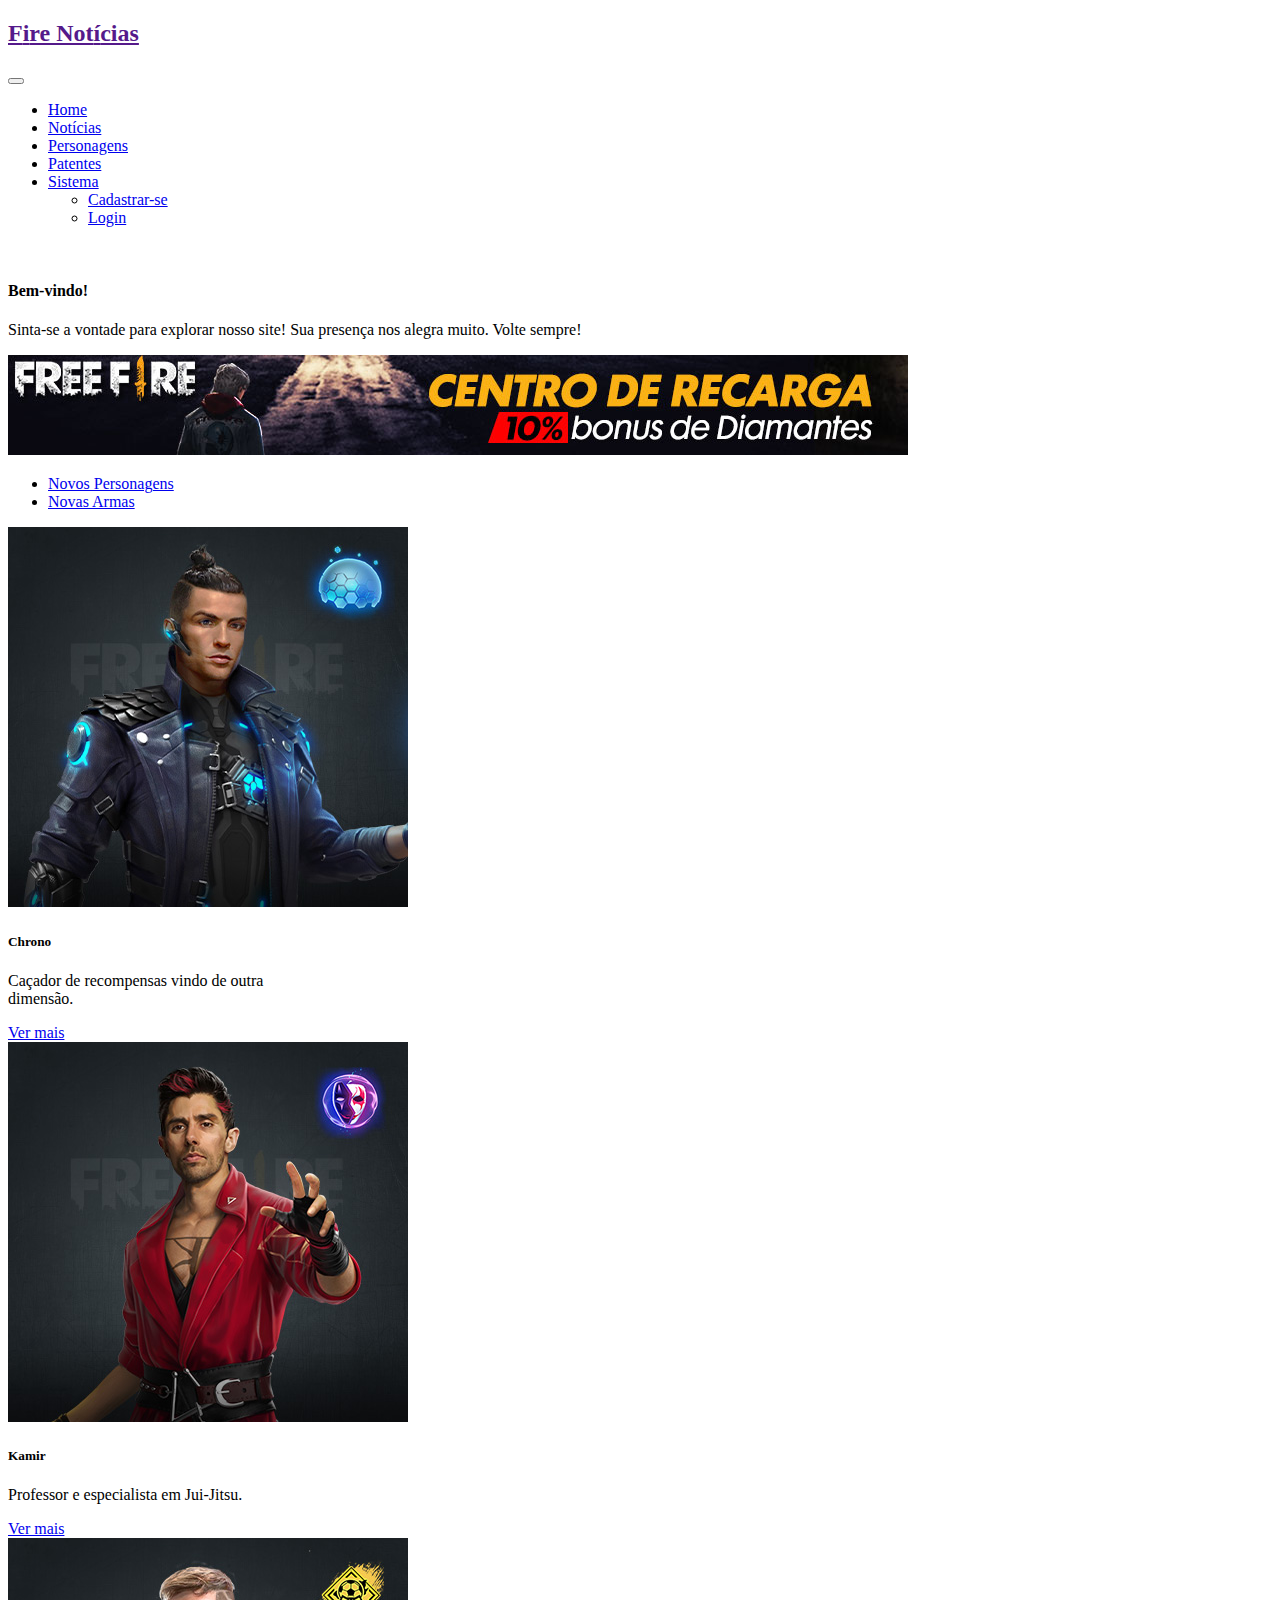
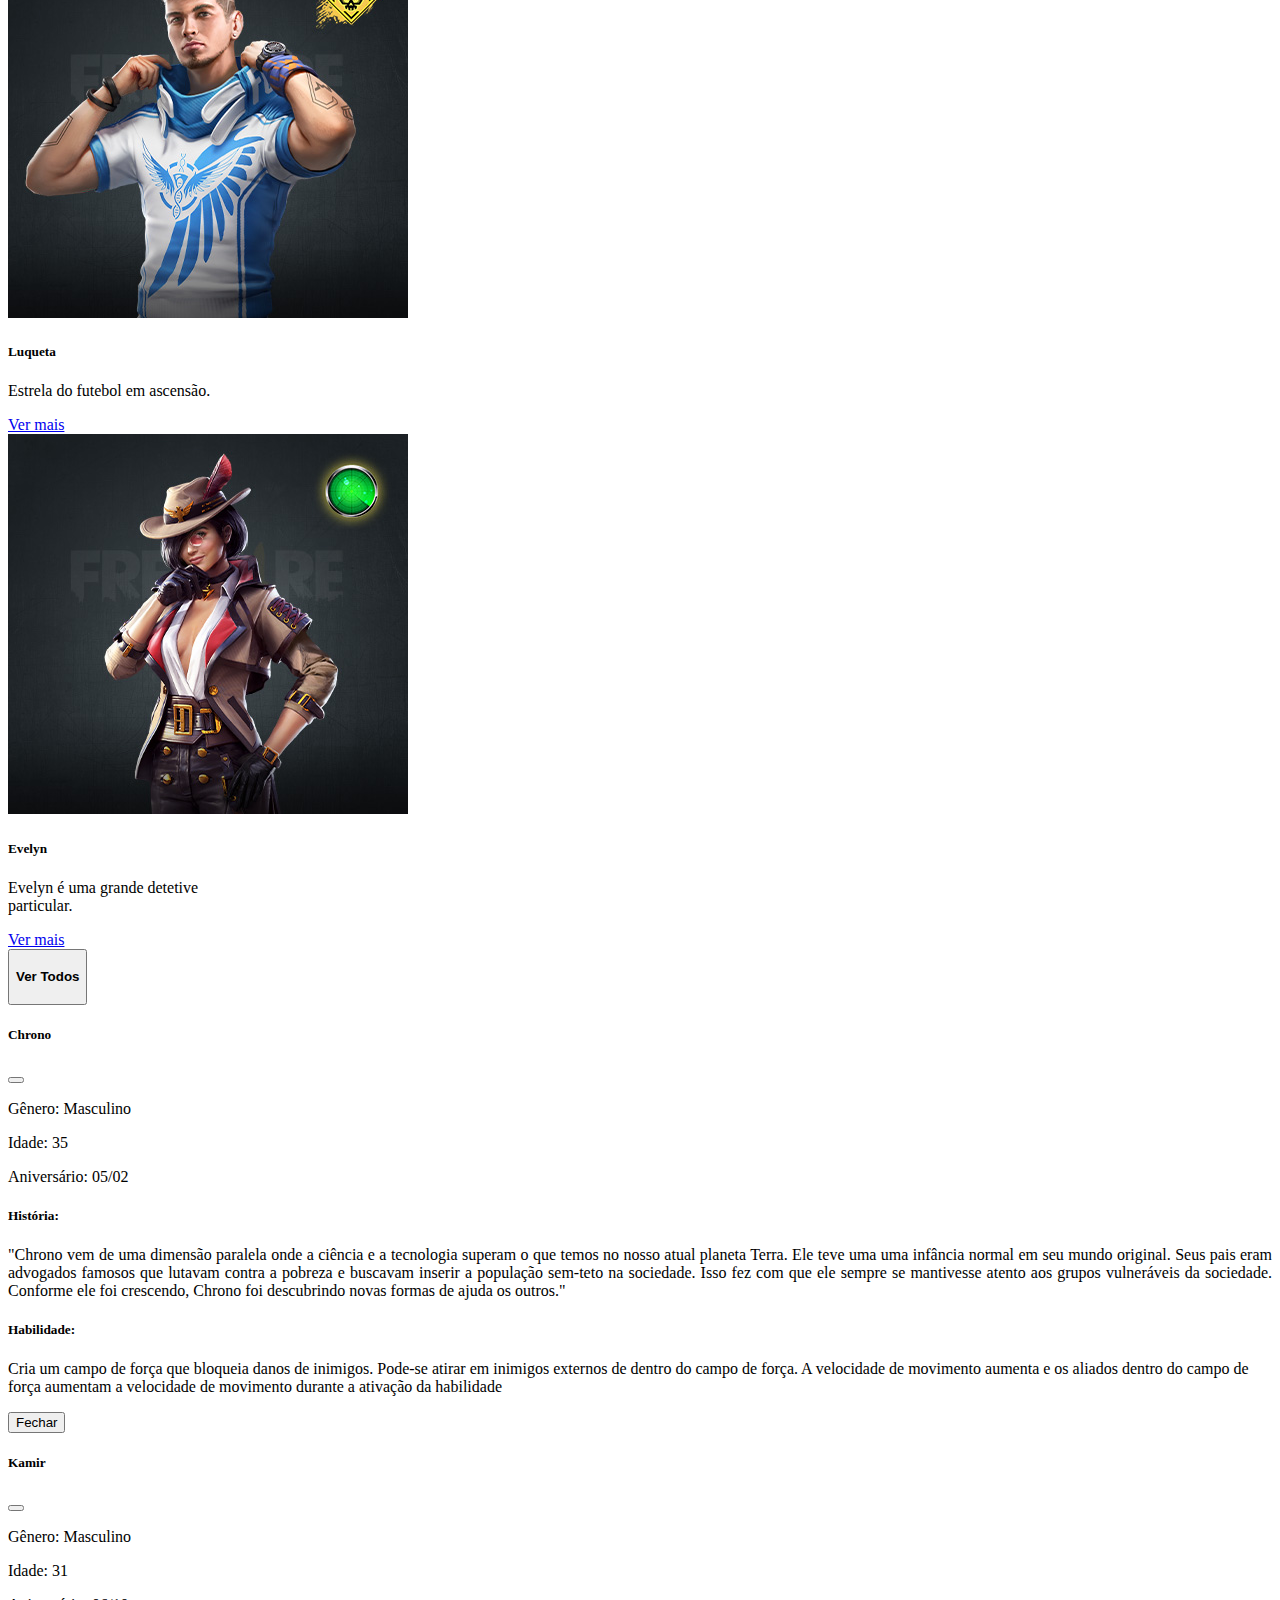
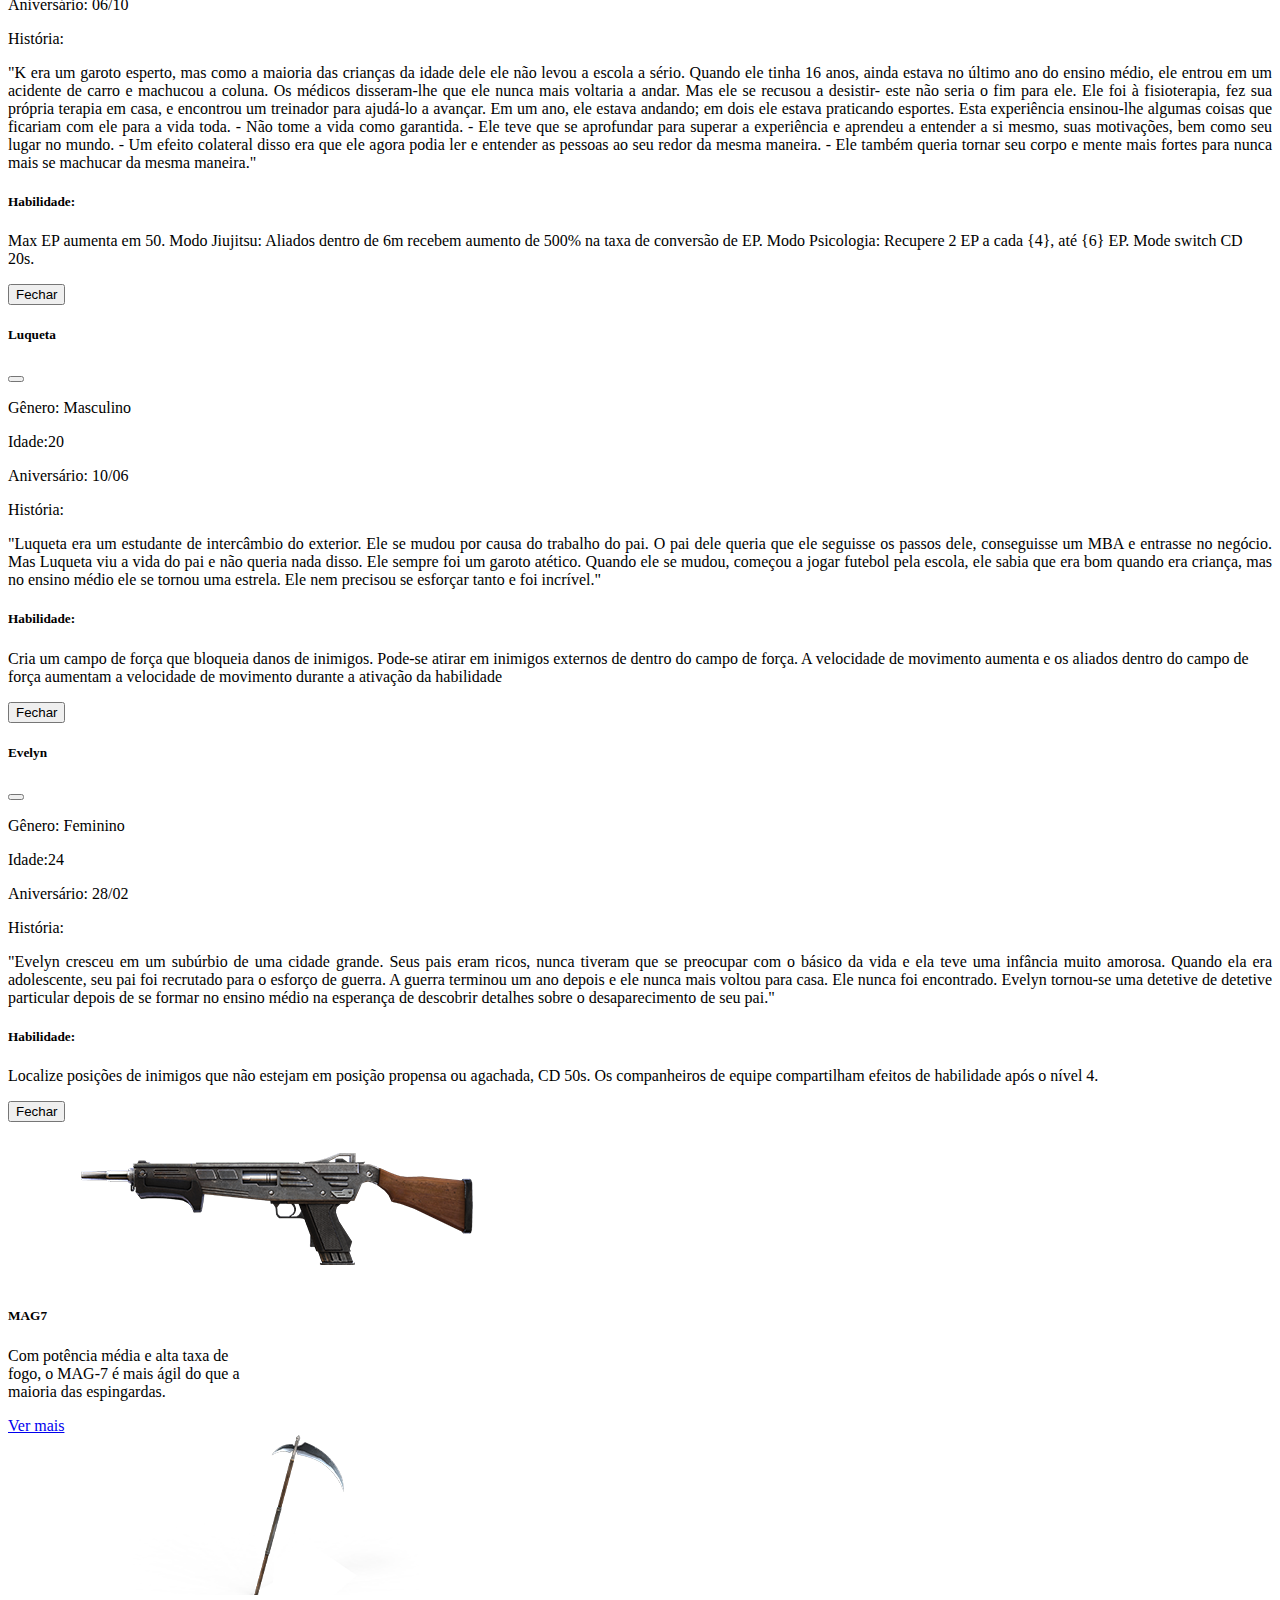
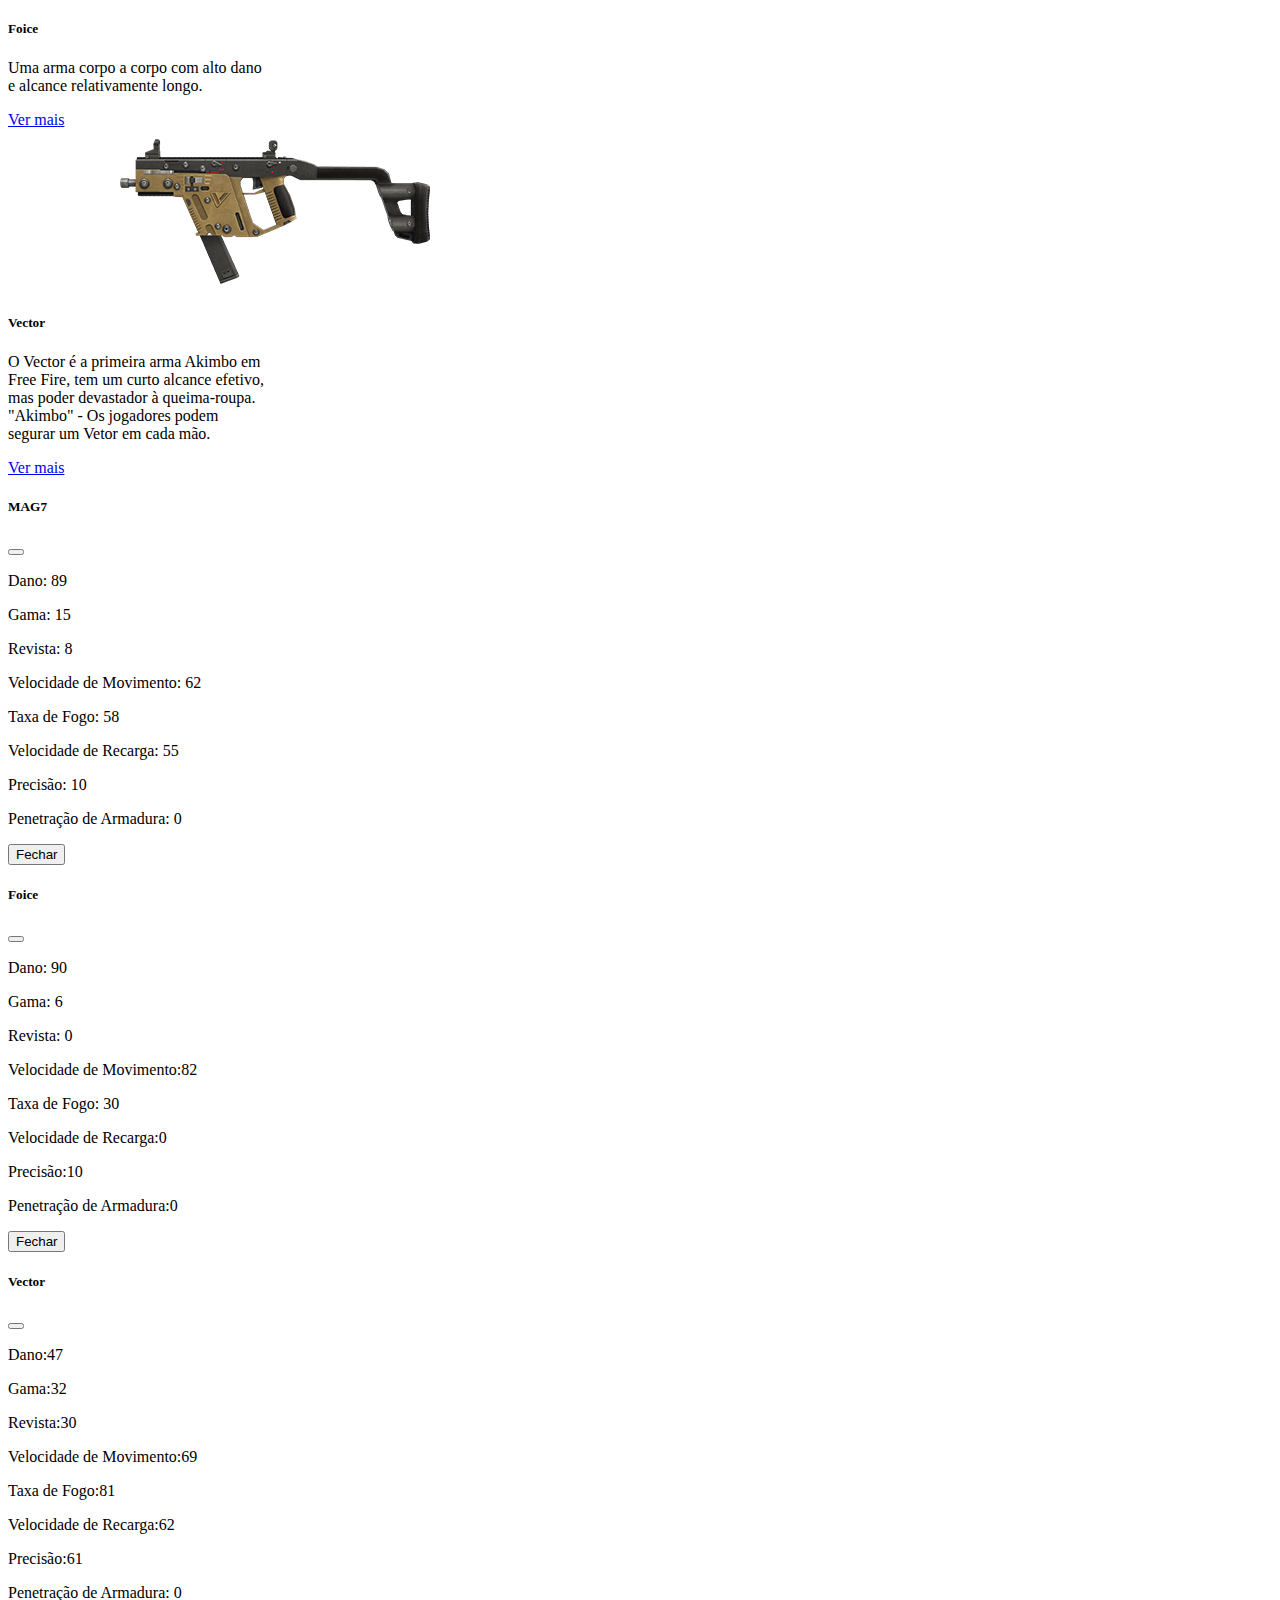
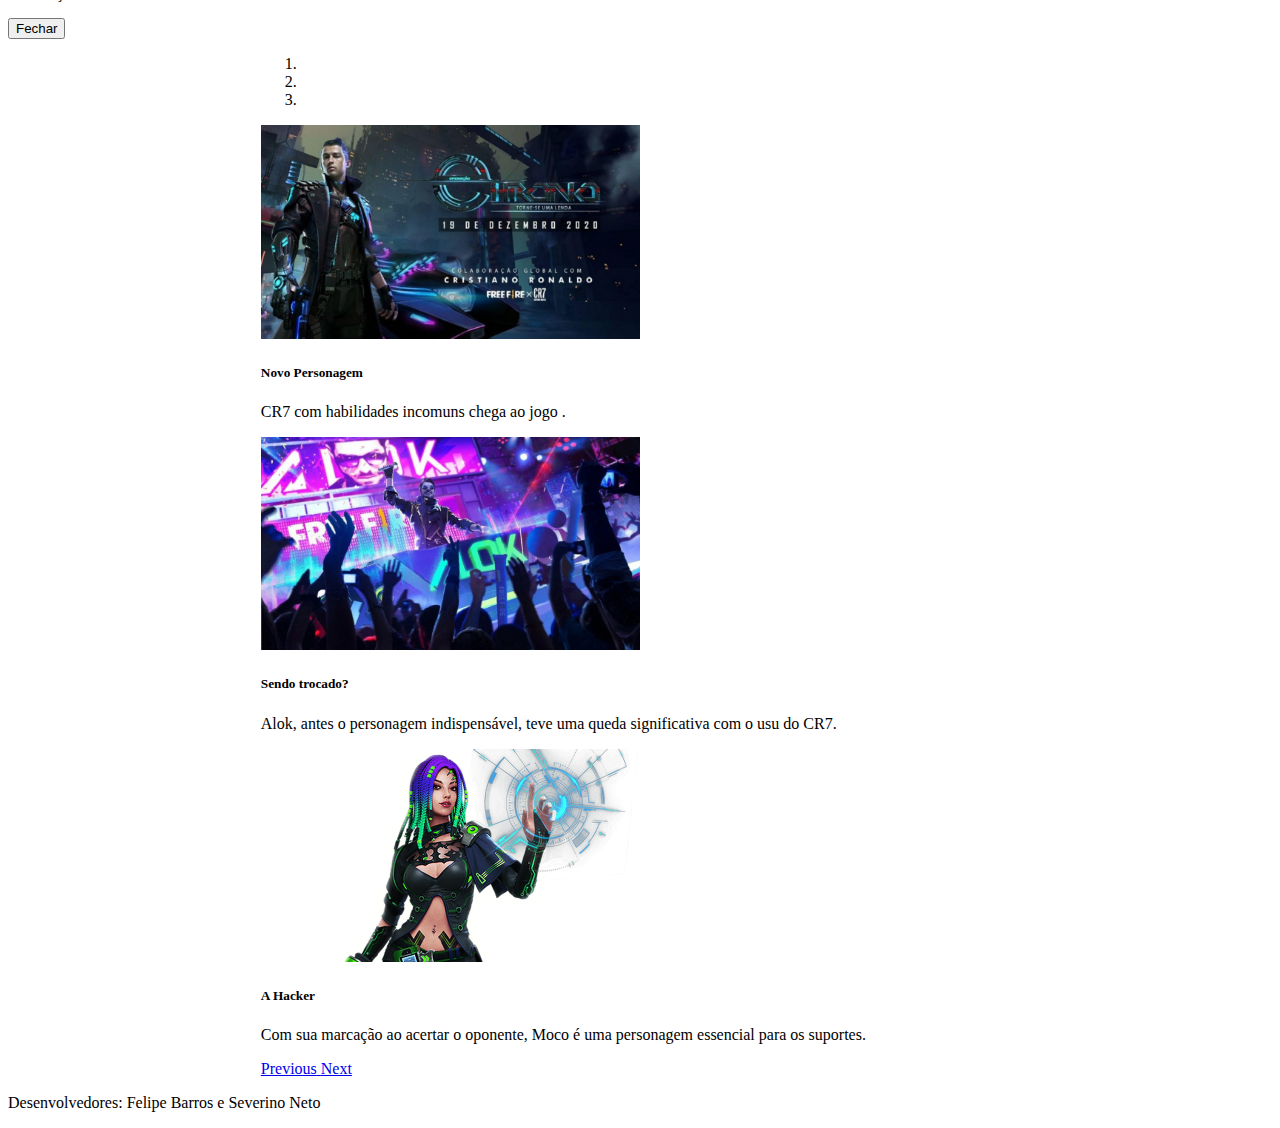
==== html/index.html @ 9787b878 "Update Project" ====
<!DOCTYPE html>
<html lang="pt-br">

<head>
  <meta charset="UTF-8">
  <meta http-equiv="X-UA-Compatible" content="IE=edge">
  <meta name="viewport" content="width=device-width, initial-scale=1.0">

  <link rel="stylesheet" href="../css/menu.css">

  <link href="https://cdn.jsdelivr.net/npm/bootstrap@5.0.0-beta1/dist/css/bootstrap.min.css" rel="stylesheet"
    integrity="sha384-giJF6kkoqNQ00vy+HMDP7azOuL0xtbfIcaT9wjKHr8RbDVddVHyTfAAsrekwKmP1" crossorigin="anonymous">

  <script src="https://cdn.jsdelivr.net/npm/bootstrap@5.0.0-beta1/dist/js/bootstrap.bundle.min.js"
    integrity="sha384-ygbV9kiqUc6oa4msXn9868pTtWMgiQaeYH7/t7LECLbyPA2x65Kgf80OJFdroafW"
    crossorigin="anonymous"></script>

  <style>
    #carouselExampleCaptions {
      width: 60%;
      margin: auto;
    }

    #carouselExampleCaptions img {
      width: 50%;
      margin: auto;
    }
  </style>

  <title>Bootstrap v5.0</title>
</head>

<body>
  <nav class="navbar navbar-expand-lg navbar-dark bg-dark">
    <div class="container">
      <a class="navbar-brand" href="">
        <h2>F<span class="text-warning">i</span>re Not<span class="text-warning">í</span>cias</h2>
      </a>

      <button class="navbar-toggler" type="button" data-bs-toggle="collapse" data-bs-target="#navbarSupportedContent"
        aria-controls="navbarSupportedContent" aria-expanded="false" aria-label="Toggle navigation">
        <span class="navbar-toggler-icon"></span>
      </button>

      <div class="collapse navbar-collapse" id="navbarSupportedContent">
        <ul class="navbar-nav me-auto ms-4 mb-2 mb-lg-0">
          <li class="nav-item">
            <a class="nav-link active disabled" aria-current="page" href="index.html">Home</a>
          </li>
          <li class="nav-item">
            <a class="nav-link" aria-current="page" href="noticias.html">Notícias</a>
          </li>
          <li class="nav-item">
            <a class="nav-link" href="personagens.html">Personagens</a>
          </li>
          <li class="nav-item">
            <a class="nav-link" href="#">Patentes</a>
          </li>
          <li class="nav-item dropdown">
            <a class="nav-link dropdown-toggle" href="#" id="navbarDropdown" role="button" data-bs-toggle="dropdown"
              aria-expanded="false">
              Sistema
            </a>
            <ul class="dropdown-menu bg-warning" aria-labelledby="navbarDropdown">
              <li><a class="dropdown-item" href="forms/cadastrar.html">Cadastrar-se</a></li>
              <li><a class="dropdown-item" href="forms/login.html">Login</a></li>
            </ul>
          </li>
        </ul>
      </div>
    </div>
  </nav>

  <br />

  <div class="container">
    <div class="alert alert-success" role="alert" id="msg_boasvindas" onload="retirarMsg()">
      <h4 class="alert-heading">Bem-vindo!</h4>
      <p>Sinta-se a vontade para explorar nosso site! Sua presença nos alegra muito. <span
          class="badge bg-success">Volte sempre!</span>
      </p>
    </div>

    <div class="row mb-3 d-none" id="recarga-jogo">
      <div class="col-12 d-flex justify-content-center">
        <div class="me-auto ms-auto">
          <a href="https://recargajogo.com.br/app" target="_blank">
            <img class="img-fluid me-auto ms-auto" src="../img/recargajogo.jpg" alt="recarga jogo"
              title="Site Recarga Jogo">
          </a>
        </div>
      </div>
    </div>

  </div>

  <div class="container" id="container">

    <!--  Cards  -->
    <div class="row">

      <div class="col-12 border-bottom pb-4">
        <ul class="nav nav-tabs">
          <li class="nav-item">
            <a class="nav-link active" aria-current="page" href="#novos_personagens">Novos Personagens</a>
          </li>
          <li class="nav-item">
            <a class="nav-link" aria-current="page" href="#novas_armas">Novas Armas</a>
          </li>
        </ul>

        <div class="row mb-3 mt-2  d-flex justify-content-center" id="novos_personagens">
          <div class="col-sm-auto">
            <div class="card me-auto ms-auto" style="width: 16rem;">
              <img src="../img/personagens/cover.jpg" class="card-img-top" alt="Chrono" title="De Garena Free Fire">
              <div class="card-body">
                <h5 class="card-title">Chrono</h5>
                <p class="card-text text-truncate">Caçador de recompensas vindo de outra dimensão.</p>
                <a href="#" data-bs-toggle="modal" data-bs-target="#modal-chrono" class="btn btn-warning">Ver mais</a>
              </div>
            </div>
          </div>

          <div class="col-sm-auto">
            <div class="card me-auto ms-auto" style="width: 16rem;">
              <img src="../img/personagens/K_cover.jpg" class="card-img-top" alt="imagem Kamir"
                title="De Garena Free Fire">
              <div class="card-body">
                <h5 class="card-title">Kamir</h5>
                <p class="card-text text-truncate">Professor e especialista em Jui-Jitsu.</p>
                <a href="#" data-bs-toggle="modal" data-bs-target="#modal-kamir" class="btn btn-warning">Ver mais</a>
              </div>
            </div>
          </div>

          <div class="col-sm-auto">
            <div class="card me-auto ms-auto" style="width: 16rem;">
              <img src="../img/personagens/Luqueta.jpg" class="card-img-top" alt="imagem Luqueta"
                title="De Garena Free Fire">
              <div class="card-body">
                <h5 class="card-title">Luqueta</h5>
                <p class="card-text text-truncate">Estrela do futebol em ascensão.</p>
                <a href="#" data-bs-toggle="modal" data-bs-target="#modal-luqueta" class="btn btn-warning">Ver mais</a>
              </div>
            </div>
          </div>

          <div class="col-sm-auto">
            <div class="card me-auto ms-auto" style="width: 16rem;">
              <img src="../img/personagens/Clu1.jpg" class="card-img-top" alt="imagem Evelyn"
                title="De Garena Free Fire">
              <div class="card-body">
                <h5 class="card-title">Evelyn</h5>
                <p class="card-text text-truncate">Evelyn é uma grande detetive particular.</p>
                <a href="#" data-bs-toggle="modal" data-bs-target="#modal-evelyn" class="btn btn-warning">Ver mais</a>
              </div>
            </div>
          </div>
        </div>

        <div class="col-12">
          <div class="d-flex justify-content-center mt-5">
            <a href="personagens.html">
              <button class="btn btn-outline-primary fw-bold">
                <h4 class="pt-1">Ver Todos</h4>
              </button>
            </a>
          </div>
        </div>
      </div>

      <!--  Modal  -->

      <div class="modal fade" id="modal-chrono" tabindex="-1">
        <div class="modal-dialog">
          <div class="modal-content">
            <div class="modal-header">
              <h5 class="modal-title">Chrono</h5>
              <button type="button" class="btn-close" data-bs-dismiss="modal" aria-label="Close"></button>
            </div>
            <div class="modal-body m-3">
              <p><span class="fw-bold">Gênero:</span> Masculino</p>
              <p><span class="fw-bold">Idade:</span> 35</p>
              <p><span class="fw-bold">Aniversário:</span> 05/02</p>

              <h5 class="modal-title mb-1">História:</h5>

              <p style="text-align: justify;">
                "Chrono vem de uma dimensão paralela onde a ciência e a tecnologia superam o que temos no
                nosso
                atual
                planeta Terra.

                Ele teve uma uma infância normal em seu mundo original. Seus pais eram advogados famosos que
                lutavam
                contra a pobreza e buscavam inserir a população sem-teto na sociedade. Isso fez com que ele
                sempre se
                mantivesse atento aos grupos vulneráveis da sociedade. Conforme ele foi crescendo, Chrono
                foi
                descubrindo
                novas formas de ajuda os outros."
              </p>
              <h5 class="modal-title">Habilidade:</h5>
              <p class="card-text">
                Cria um campo de força que bloqueia danos de inimigos. Pode-se atirar em inimigos externos
                de dentro do campo de força. A velocidade de movimento aumenta e os aliados dentro do campo
                de força aumentam a velocidade de movimento durante a ativação da habilidade
              </p>
            </div>
            <div class="modal-footer">
              <button type="button" class="btn btn-danger" data-bs-dismiss="modal">Fechar</button>
            </div>
          </div>
        </div>
      </div>

      <div class="modal fade" id="modal-kamir" tabindex="-1">
        <div class="modal-dialog">
          <div class="modal-content">
            <div class="modal-header">
              <h5 class="modal-title">Kamir</h5>
              <button type="button" class="btn-close" data-bs-dismiss="modal" aria-label="Close"></button>
            </div>
            <div class="modal-body m-3">
              <p><span class="fw-bold">Gênero:</span> Masculino</p>
              <p><span class="fw-bold">Idade:</span> 31</p>
              <p><span class="fw-bold">Aniversário:</span> 06/10</p>
              <p class="fw-bold mb-1">História:</p>
              <p style="text-align: justify;">
                "K era um garoto esperto, mas como a maioria das crianças da idade dele ele não levou a
                escola a
                sério. Quando ele tinha 16 anos, ainda estava no último ano do ensino médio, ele entrou em
                um
                acidente de carro e machucou a coluna. Os médicos disseram-lhe que ele nunca mais voltaria a
                andar. Mas ele se recusou a desistir- este não seria o fim para ele. Ele foi à fisioterapia,
                fez
                sua própria terapia em casa, e encontrou um treinador para ajudá-lo a avançar. Em um ano,
                ele
                estava andando; em dois ele estava praticando esportes. Esta experiência ensinou-lhe algumas
                coisas que ficariam com ele para a vida toda.
                - Não tome a vida como garantida.
                - Ele teve que se aprofundar para superar a experiência e aprendeu a entender a si mesmo,
                suas
                motivações, bem como seu lugar no mundo.
                - Um efeito colateral disso era que ele agora podia ler e entender as pessoas ao seu redor
                da
                mesma maneira.
                - Ele também queria tornar seu corpo e mente mais fortes para nunca mais se machucar da
                mesma
                maneira."
              </p>
              <h5 class="modal-title">Habilidade:</h5>
              <p class="card-text">
                Max EP aumenta em 50. Modo Jiujitsu: Aliados dentro de 6m recebem aumento de 500% na taxa de conversão
                de
                EP. Modo Psicologia: Recupere 2 EP a cada {4}, até {6} EP. Mode switch CD 20s.
              </p>
            </div>
            <div class="modal-footer">
              <button type="button" class="btn btn-danger" data-bs-dismiss="modal">Fechar</button>
            </div>
          </div>
        </div>

      </div>
      <div class="modal fade" id="modal-luqueta" tabindex="-1">
        <div class="modal-dialog">
          <div class="modal-content">
            <div class="modal-header">
              <h5 class="modal-title">Luqueta</h5>
              <button type="button" class="btn-close" data-bs-dismiss="modal" aria-label="Close"></button>
            </div>
            <div class="modal-body m-3">
              <p><span class="fw-bold">Gênero:</span> Masculino</p>
              <p><span class="fw-bold">Idade:</span>20</p>
              <p><span class="fw-bold">Aniversário:</span> 10/06</p>
              <p class="fw-bold mb-1">História:</p>
              <p style="text-align: justify;">
                "Luqueta era um estudante de intercâmbio do exterior. Ele se mudou por causa do trabalho do
                pai. O pai dele queria que ele seguisse os passos dele, conseguisse um MBA e entrasse no
                negócio. Mas Luqueta viu a vida do pai e não queria nada disso. Ele sempre foi um garoto
                atético. Quando ele se mudou, começou a jogar futebol pela escola, ele sabia que era bom
                quando era criança, mas no ensino médio ele se tornou uma estrela. Ele nem precisou se
                esforçar tanto e foi incrível."
              </p>
              <h5 class="modal-title">Habilidade:</h5>
              <p class="card-text">
                Cria um campo de força que bloqueia danos de inimigos. Pode-se atirar em inimigos externos
                de dentro do campo de força. A velocidade de movimento aumenta e os aliados dentro do campo
                de força aumentam a velocidade de movimento durante a ativação da habilidade
              </p>
            </div>
            <div class="modal-footer">
              <button type="button" class="btn btn-danger" data-bs-dismiss="modal">Fechar</button>
            </div>
          </div>
        </div>
      </div>

      <div class="modal fade" id="modal-evelyn" tabindex="-1">
        <div class="modal-dialog">
          <div class="modal-content">
            <div class="modal-header">
              <h5 class="modal-title">Evelyn</h5>
              <button type="button" class="btn-close" data-bs-dismiss="modal" aria-label="Close"></button>
            </div>
            <div class="modal-body m-3">
              <p><span class="fw-bold">Gênero:</span> Feminino</p>
              <p><span class="fw-bold">Idade:</span>24</p>
              <p><span class="fw-bold">Aniversário:</span> 28/02</p>
              <p class="fw-bold mb-1">História:</p>
              <p style="text-align: justify;">
                "Evelyn cresceu em um subúrbio de uma cidade grande. Seus pais eram ricos, nunca tiveram que se
                preocupar
                com o básico da vida e ela teve uma infância muito amorosa. Quando ela era adolescente, seu pai foi
                recrutado para o esforço de guerra. A guerra terminou um ano depois e ele nunca mais voltou para casa.
                Ele
                nunca foi encontrado. Evelyn tornou-se uma detetive de detetive particular depois de se formar no ensino
                médio na esperança de descobrir detalhes sobre o desaparecimento de seu pai."
              </p>
              <h5 class="modal-title">Habilidade:</h5>
              <p class="card-text">
                Localize posições de inimigos que não estejam em posição propensa ou agachada, CD 50s. Os companheiros
                de
                equipe compartilham efeitos de habilidade após o nível 4.
              </p>
            </div>
            <div class="modal-footer">
              <button type="button" class="btn btn-danger" data-bs-dismiss="modal">Fechar</button>
            </div>
          </div>
        </div>
      </div>

    </div>

    <!--  Novas Armas -->

    <div class="row mt-5">
      <div class="col-12 border-bottom pb-3">
        <div class="row mb-3 mt-2  d-flex justify-content-center" id="novas_armas">
          <div class="col-sm-auto">
            <div class="card me-auto ms-auto" style="width: 16rem;">
              <img src="../img/armas/MAG7.png" class="card-img-top" alt="imagem MAG7" title="De Garena Free Fire">
              <div class="card-body">
                <h5 class="card-title">MAG7</h5>
                <p class="card-text text-truncate">Com potência média e alta taxa de fogo, o MAG-7 é mais ágil do que a
                  maioria das espingardas.</p>
                <a href="#" data-bs-toggle="modal" data-bs-target="#modal-mag7" class="btn btn-warning">Ver mais</a>
              </div>
            </div>
          </div>

          <div class="col-sm-auto">
            <div class="card me-auto ms-auto" style="width: 16rem;">
              <img src="../img/armas/Scythe.png" class="card-img-top" alt="imagem foice" title="De Garena Free Fire">
              <div class="card-body">
                <h5 class="card-title">Foice</h5>
                <p class="card-text text-truncate">Uma arma corpo a corpo com alto dano e alcance relativamente longo.
                </p>
                <a href="#" data-bs-toggle="modal" data-bs-target="#modal-foice" class="btn btn-warning">Ver mais</a>
              </div>
            </div>
          </div>

          <div class="col-sm-auto">
            <div class="card me-auto ms-auto" style="width: 16rem;">
              <img src="../img/armas/vector.png" class="card-img-top" alt="imagem Vector"
                title="De Garena Free Fire">
              <div class="card-body">
                <h5 class="card-title">Vector</h5>
                <p class="card-text text-truncate">O Vector é a primeira arma Akimbo em Free Fire, tem um curto alcance
                  efetivo, mas poder devastador à queima-roupa. "Akimbo" - Os jogadores podem segurar um Vetor em cada
                  mão.</p>
                <a href="#" data-bs-toggle="modal" data-bs-target="#modal-vector" class="btn btn-warning">Ver mais</a>
              </div>
            </div>
          </div>
        </div>
      </div>

      <!--  Modal  -->

      <div class="modal fade" id="modal-mag7" tabindex="-1">
        <div class="modal-dialog">
          <div class="modal-content">
            <div class="modal-header">
              <h5 class="modal-title">MAG7</h5>
              <button type="button" class="btn-close" data-bs-dismiss="modal" aria-label="Close"></button>
            </div>
            <div class="modal-body m-3">
              <p><span class="fw-bold">Dano:</span> 89</p>
              <p><span class="fw-bold">Gama:</span> 15</p>
              <p><span class="fw-bold">Revista:</span> 8</p>
              <p><span class="fw-bold">Velocidade de Movimento:</span> 62</p>
              <p><span class="fw-bold">Taxa de Fogo:</span> 58</p>
              <p><span class="fw-bold">Velocidade de Recarga:</span> 55</p>
              <p><span class="fw-bold">Precisão:</span> 10</p>
              <p><span class="fw-bold">Penetração de Armadura:</span> 0</p>
            </div>
            <div class="modal-footer">
              <button type="button" class="btn btn-danger" data-bs-dismiss="modal">Fechar</button>
            </div>
          </div>
        </div>
      </div>

      <div class="modal fade" id="modal-foice" tabindex="-1">
        <div class="modal-dialog">
          <div class="modal-content">
            <div class="modal-header">
              <h5 class="modal-title">Foice</h5>
              <button type="button" class="btn-close" data-bs-dismiss="modal" aria-label="Close"></button>
            </div>
            <div class="modal-body m-3">
              <p><span class="fw-bold">Dano:</span> 90</p>
              <p><span class="fw-bold">Gama:</span> 6</p>
              <p><span class="fw-bold">Revista:</span> 0</p>
              <p><span class="fw-bold">Velocidade de Movimento:</span>82</p>
              <p><span class="fw-bold">Taxa de Fogo:</span> 30</p>
              <p><span class="fw-bold">Velocidade de Recarga:</span>0</p>
              <p><span class="fw-bold">Precisão:</span>10</p>
              <p><span class="fw-bold">Penetração de Armadura:</span>0</p>
            </div>
            <div class="modal-footer">
              <button type="button" class="btn btn-danger" data-bs-dismiss="modal">Fechar</button>
            </div>
          </div>
        </div>
      </div>
      <div class="modal fade" id="modal-vector" tabindex="-1">
        <div class="modal-dialog">
          <div class="modal-content">
            <div class="modal-header">
              <h5 class="modal-title">Vector</h5>
              <button type="button" class="btn-close" data-bs-dismiss="modal" aria-label="Close"></button>
            </div>
            <div class="modal-body m-3">
              <p><span class="fw-bold">Dano:</span>47</p>
              <p><span class="fw-bold">Gama:</span>32</p>
              <p><span class="fw-bold">Revista:</span>30</p>
              <p><span class="fw-bold">Velocidade de Movimento:</span>69</p>
              <p><span class="fw-bold">Taxa de Fogo:</span>81</p>
              <p><span class="fw-bold">Velocidade de Recarga:</span>62</p>
              <p><span class="fw-bold">Precisão:</span>61</p>
              <p><span class="fw-bold">Penetração de Armadura:</span> 0</p>
            </div>
            <div class="modal-footer">
              <button type="button" class="btn btn-danger" data-bs-dismiss="modal">Fechar</button>
            </div>
          </div>
        </div>
      </div>
    </div>

    <!--  Carrouseu -->

    <div id="carouselExampleCaptions" class="carousel carousel-dark slide mt-5 mb-5" data-bs-ride="carousel">

      <ol class="carousel-indicators">
        <li data-bs-target="#carouselExampleCaptions" data-bs-slide-to="0" class="active"></li>
        <li data-bs-target="#carouselExampleCaptions" data-bs-slide-to="1"></li>
        <li data-bs-target="#carouselExampleCaptions" data-bs-slide-to="2"></li>
      </ol>

      <div class="carousel-inner">

        <div class="carousel-item active">
          <img src="../img/cr7.jpg" class="d-block w-100" alt="promoção">
          <div class="carousel-caption d-none d-md-block bg-secondary">
            <h5 class="fw-bold">Novo Personagem</h5>
            <p>CR7 com habilidades incomuns chega ao jogo .</p>
          </div>
        </div>

        <div class="carousel-item">
          <img src="../img/alok.jpg" class="d-block w-100" alt="promoção">
          <div class="carousel-caption d-none d-md-block bg-secondary">
            <h5 class="fw-bold">Sendo trocado?</h5>
            <p>Alok, antes o personagem indispensável, teve uma queda significativa com o usu do CR7.</p>
          </div>
        </div>

        <div class="carousel-item">
          <img src="../img/moco.png" class="d-block w-100" alt="promoção">
          <div class="carousel-caption d-none d-md-block bg-secondary">
            <h5 class="fw-bold"> A Hacker</h5>
            <p>Com sua marcação ao acertar o oponente, Moco é uma personagem essencial para os suportes.</p>
          </div>
        </div>

      </div>

      <a class="carousel-control-prev" href="#carouselExampleCaptions" role="button" data-bs-slide="prev">
        <span class="carousel-control-prev-icon" aria-hidden="true"></span>
        <span class="visually-hidden">Previous</span>
      </a>

      <a class="carousel-control-next" href="#carouselExampleCaptions" role="button" data-bs-slide="next">
        <span class="carousel-control-next-icon" aria-hidden="true"></span>
        <span class="visually-hidden">Next</span>
      </a>
    </div>
  </div>

  <footer>
    <div class="d-flex justify-content-center pt-3 bg-dark text-white mt-2">
      <div class="row">
        <div class="col-sm-auto fs-5">
          <p>
            Desenvolvedores:
            <span class="badge bg-warning text-dark">
              Felipe Barros
            </span> e
            <span class="badge bg-warning text-dark">
              Severino Neto
            </span>
          </p>
        </div>
      </div>
    </div>

    <script src="../js/arquivo.js"></script>
  </footer>

</body>

</html>
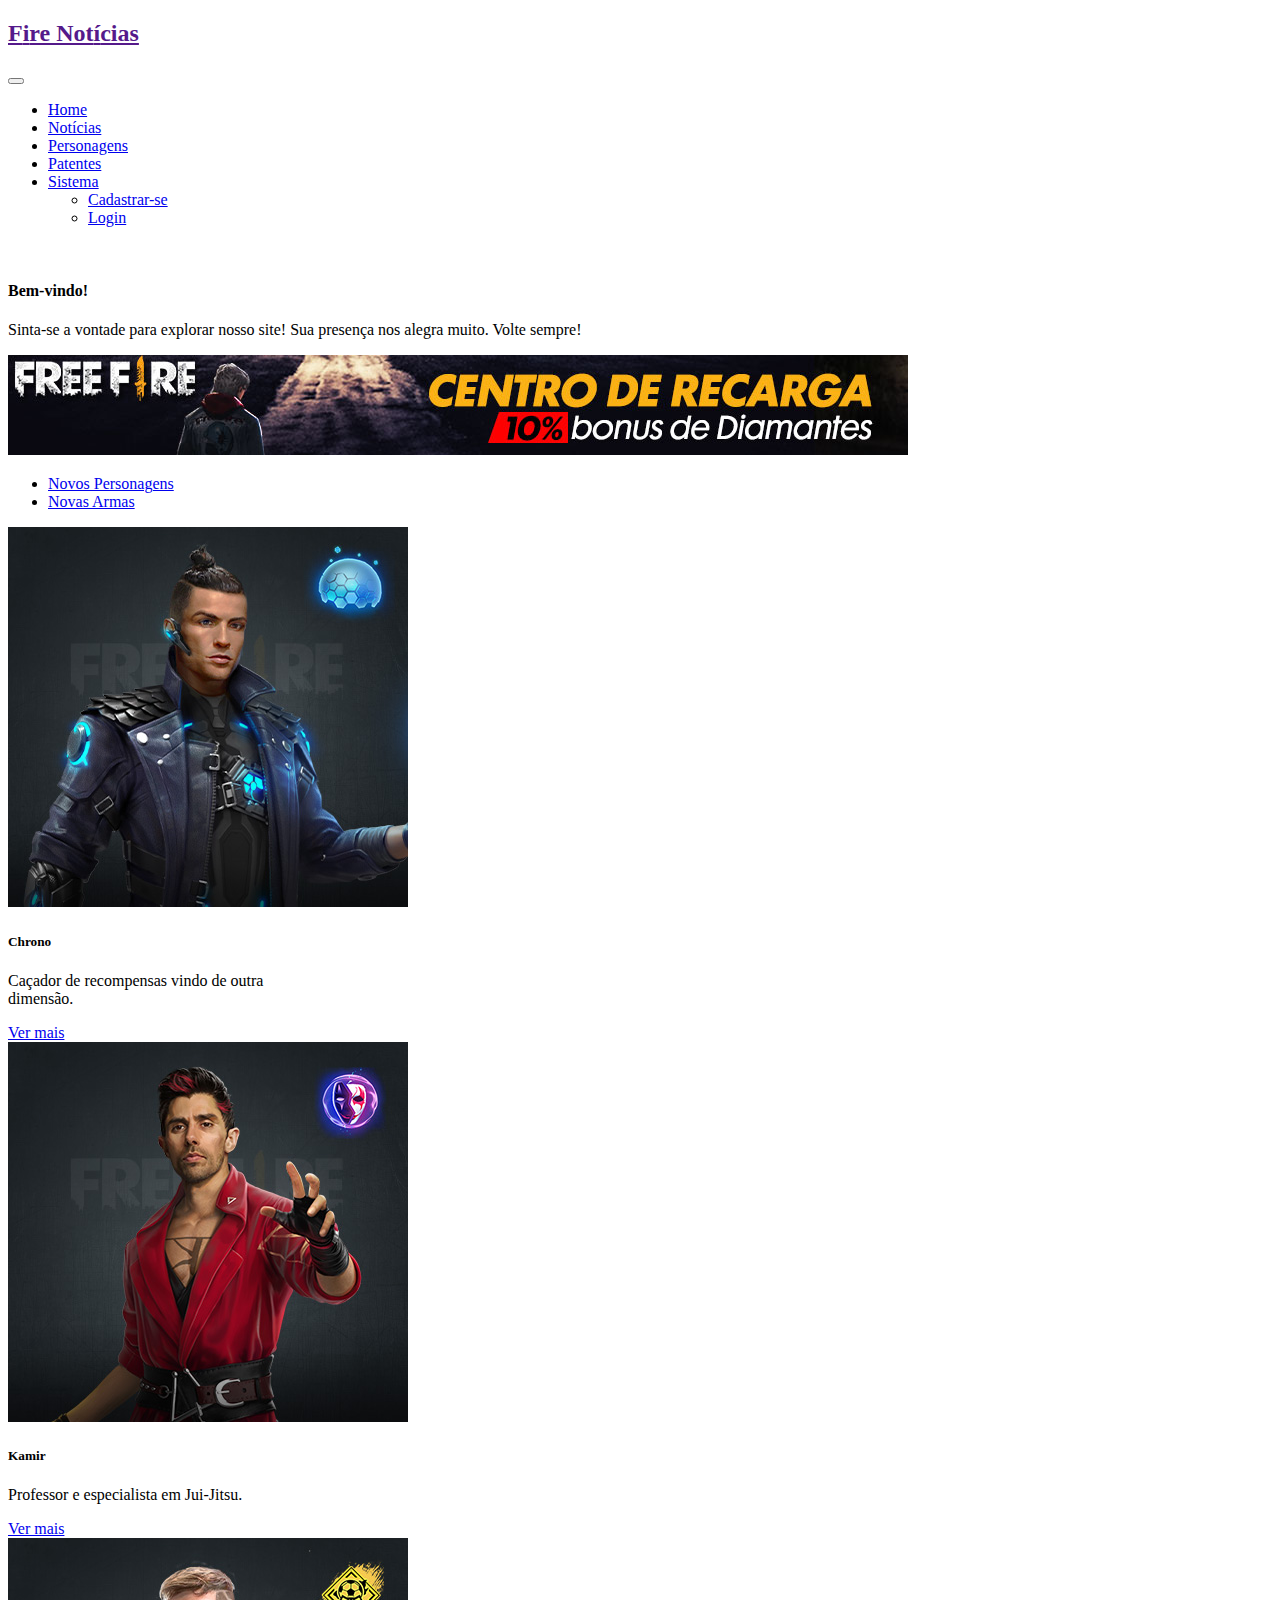
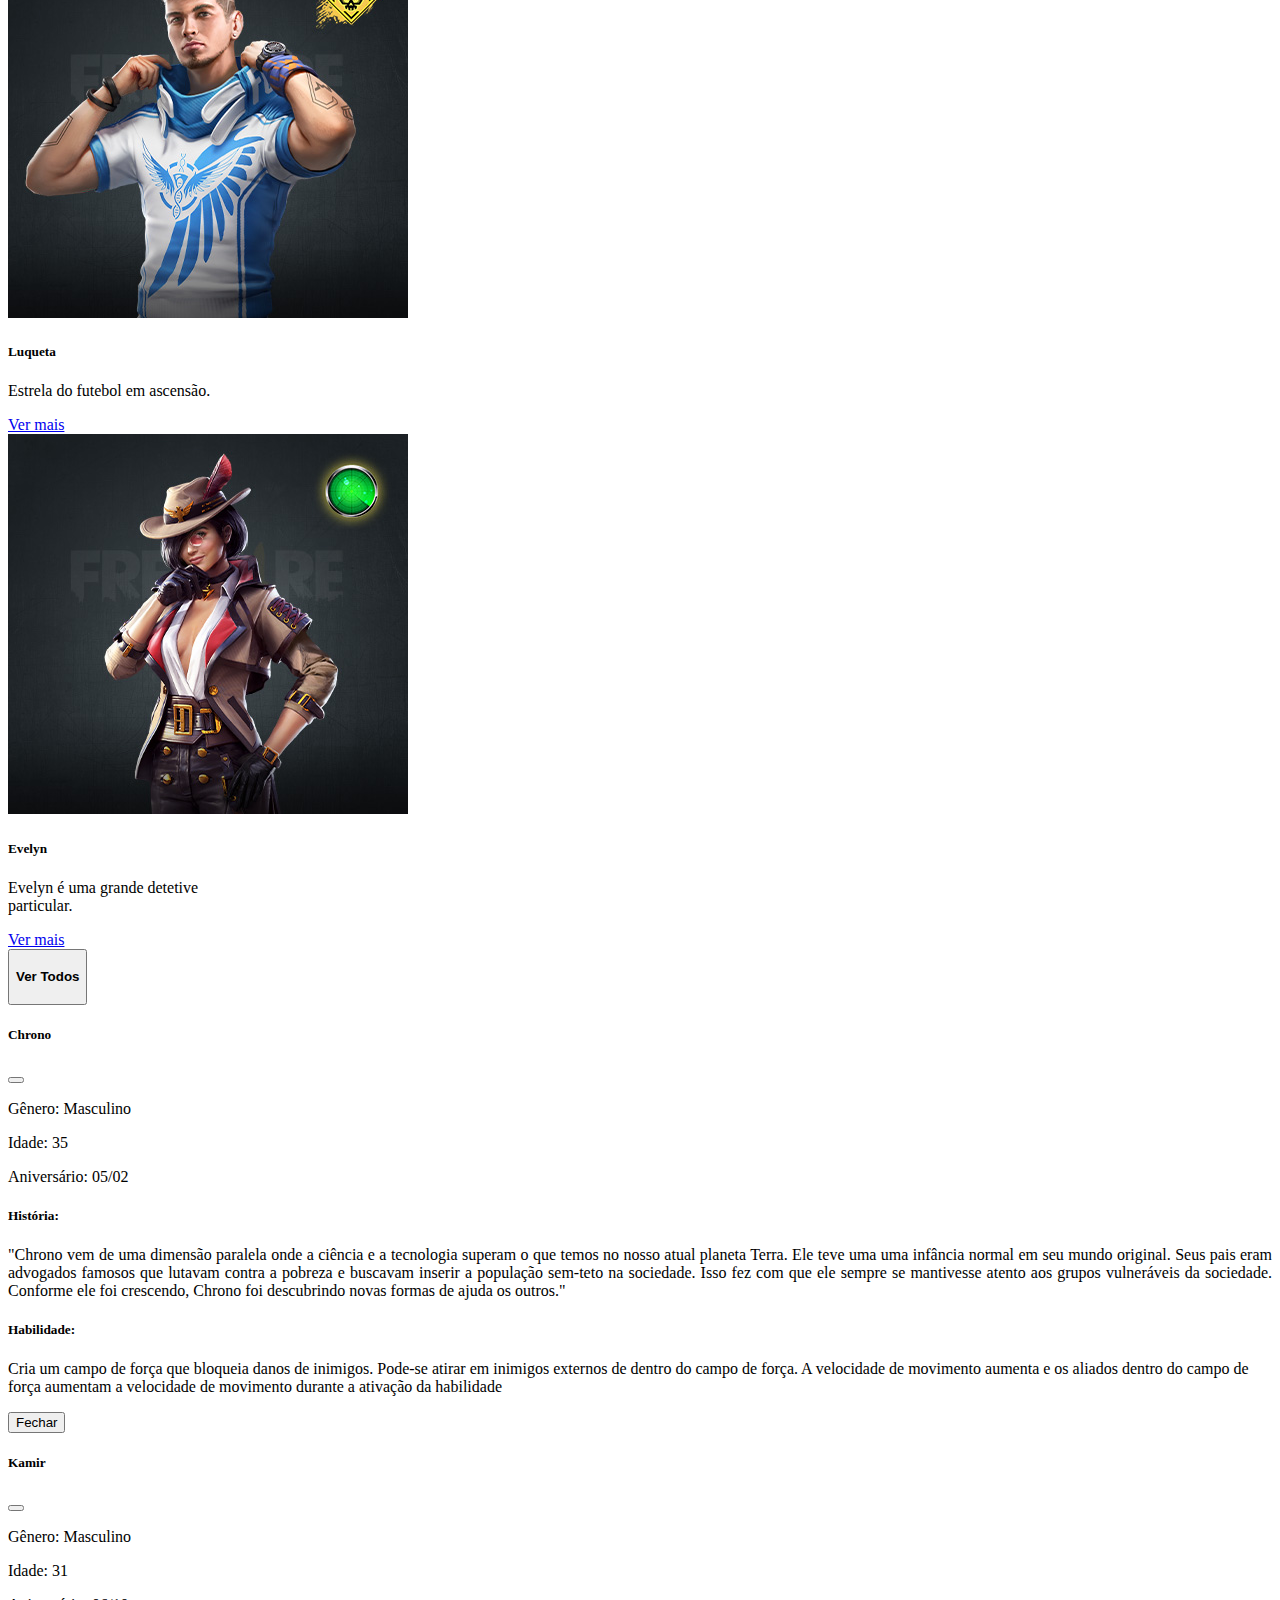
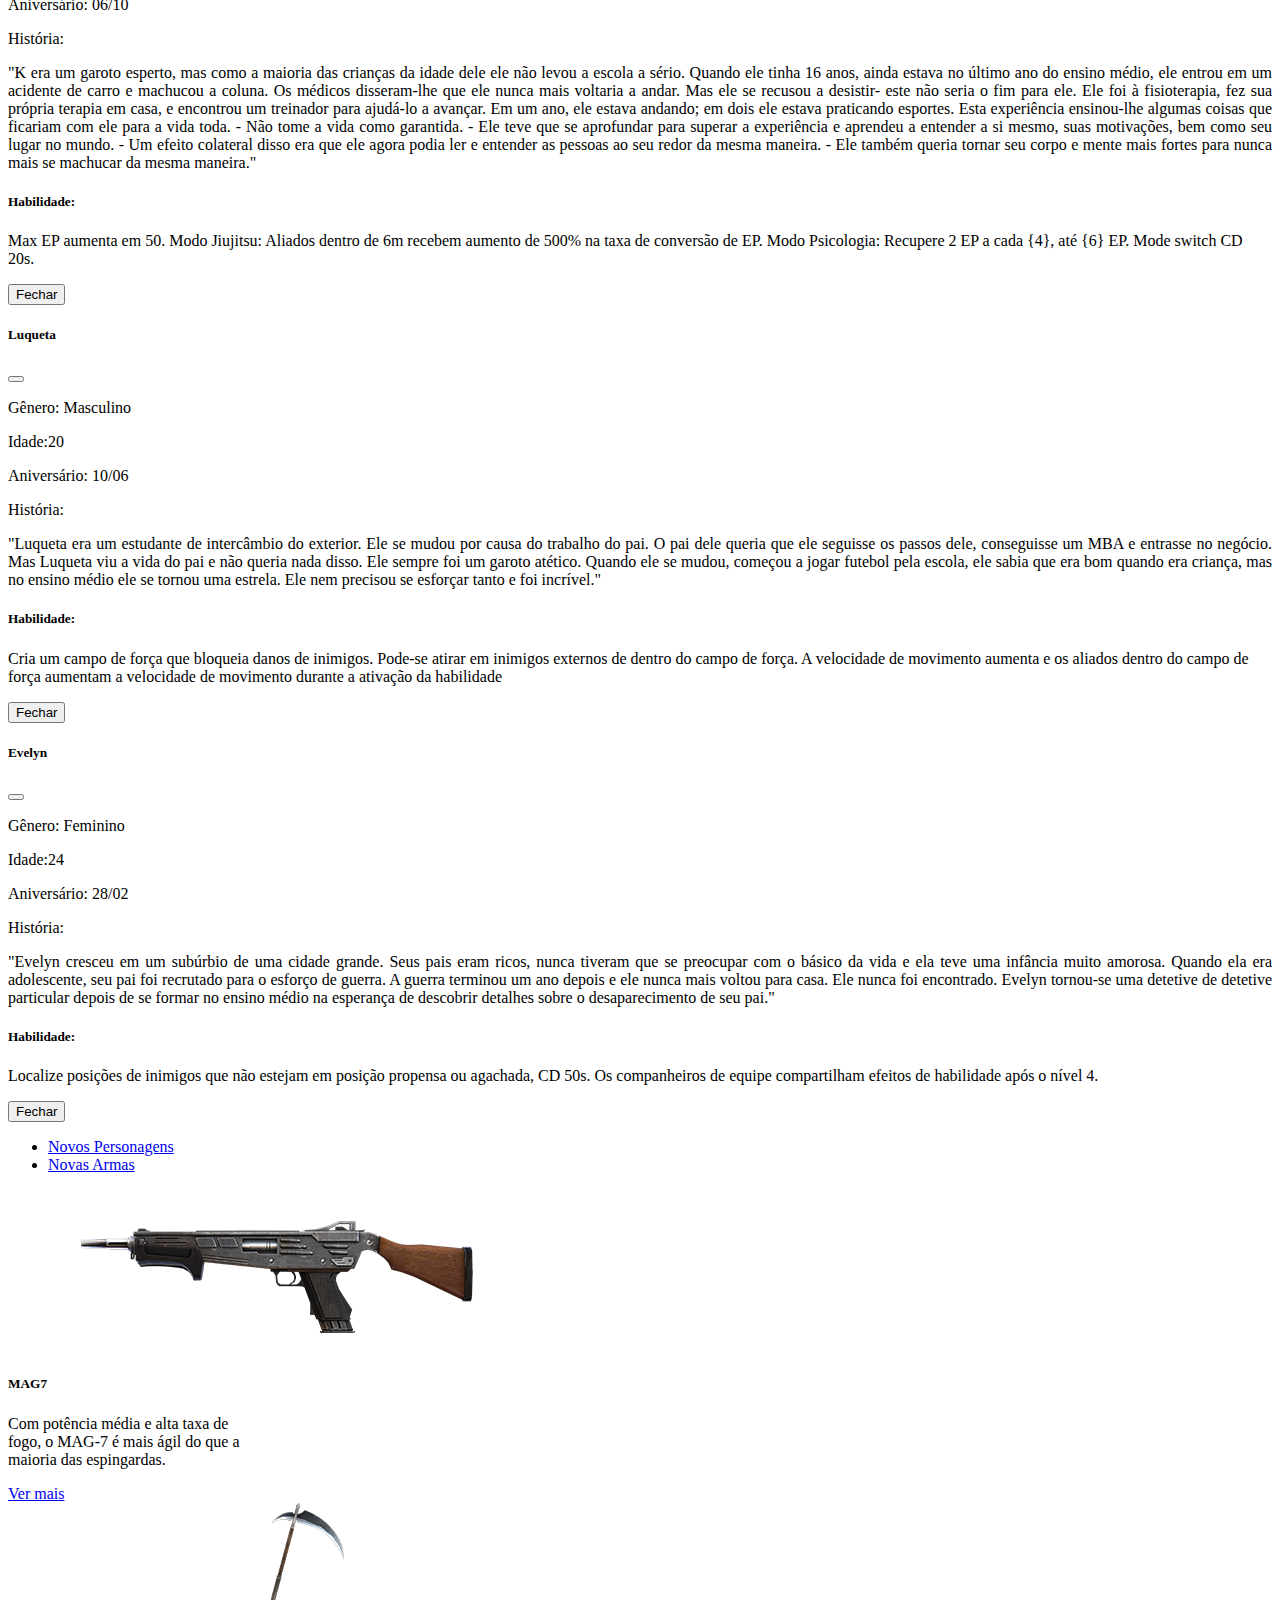
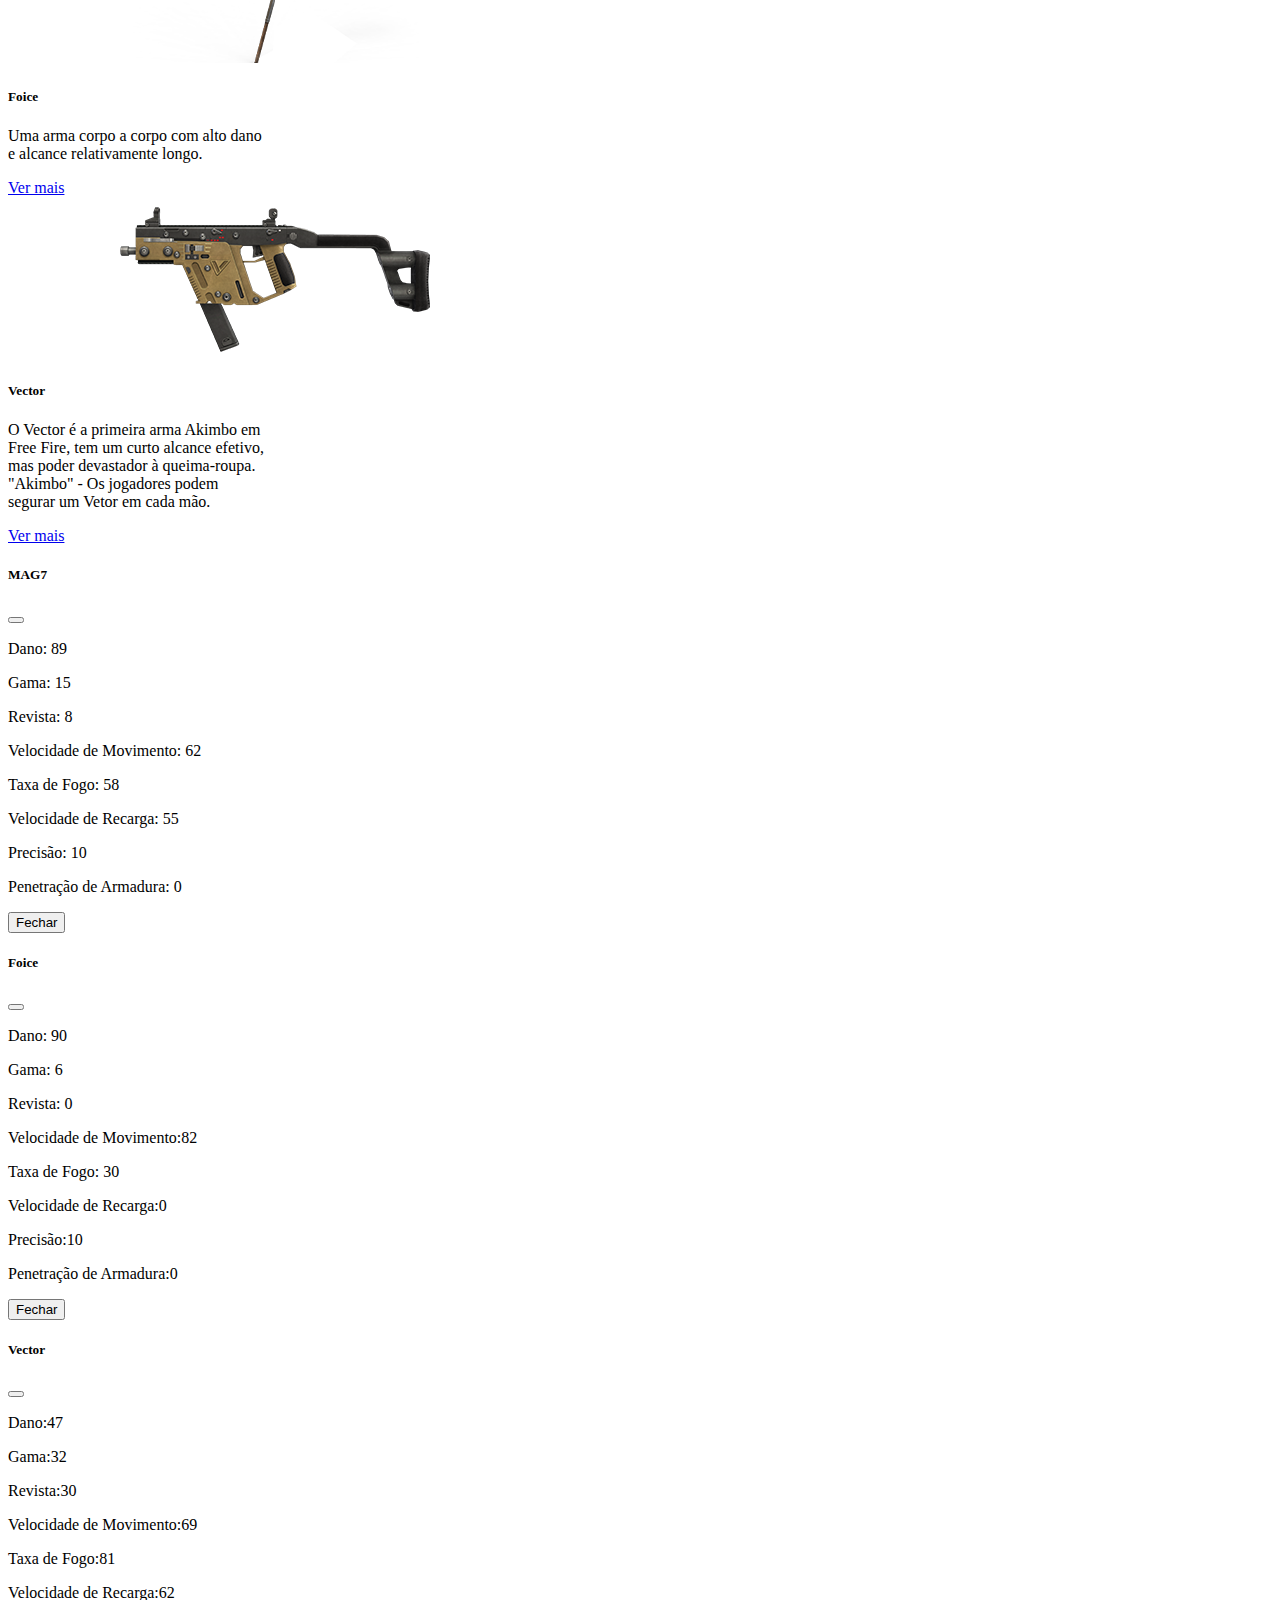
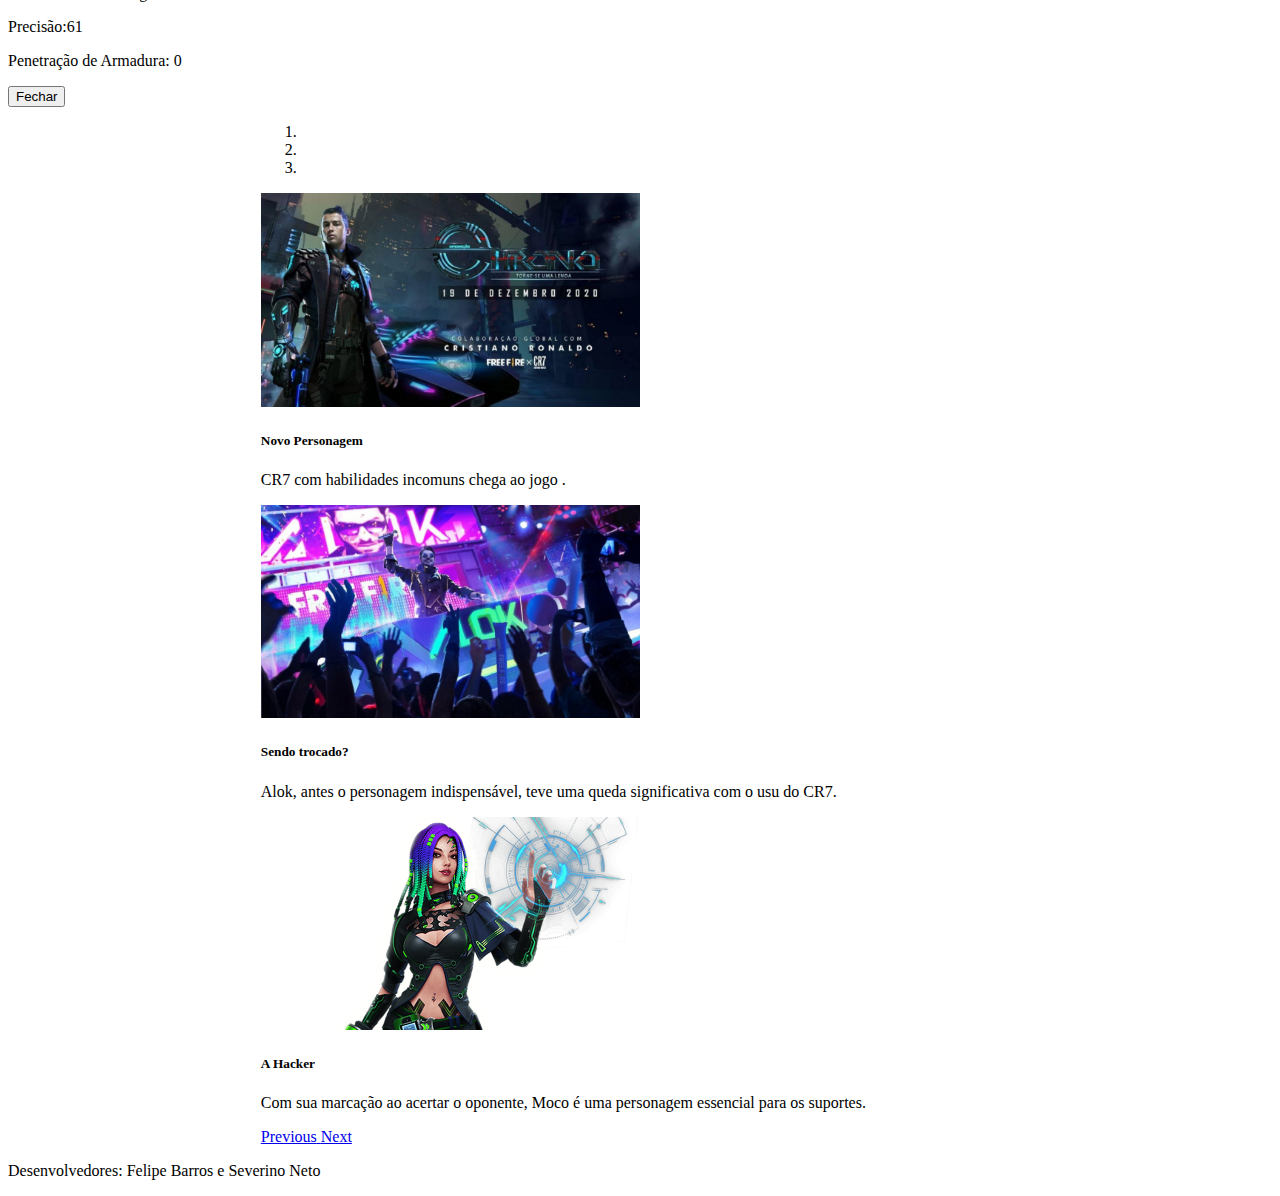
==== commit 363d2761: "Update project" ====
--- a/html/index.html
+++ b/html/index.html
@@ -54,7 +54,7 @@
             <a class="nav-link" href="personagens.html">Personagens</a>
           </li>
           <li class="nav-item">
-            <a class="nav-link" href="#">Patentes</a>
+            <a class="nav-link" href="patentes.html">Patentes</a>
           </li>
           <li class="nav-item dropdown">
             <a class="nav-link dropdown-toggle" href="#" id="navbarDropdown" role="button" data-bs-toggle="dropdown"
@@ -102,15 +102,16 @@
       <div class="col-12 border-bottom pb-4">
         <ul class="nav nav-tabs">
           <li class="nav-item">
-            <a class="nav-link active" aria-current="page" href="#novos_personagens">Novos Personagens</a>
+            <a class="nav-link active" id="novos_personagens" aria-current="page" href="#novos_personagens">Novos Personagens</a>
           </li>
           <li class="nav-item">
             <a class="nav-link" aria-current="page" href="#novas_armas">Novas Armas</a>
           </li>
         </ul>
 
-        <div class="row mb-3 mt-2  d-flex justify-content-center" id="novos_personagens">
-          <div class="col-sm-auto">
+        <div class="row mb-3 mt-2  d-flex justify-content-center">
+         
+          <div class="col-sm-auto mb-3">
             <div class="card me-auto ms-auto" style="width: 16rem;">
               <img src="../img/personagens/cover.jpg" class="card-img-top" alt="Chrono" title="De Garena Free Fire">
               <div class="card-body">
@@ -121,7 +122,7 @@
             </div>
           </div>
 
-          <div class="col-sm-auto">
+          <div class="col-sm-auto mb-3">
             <div class="card me-auto ms-auto" style="width: 16rem;">
               <img src="../img/personagens/K_cover.jpg" class="card-img-top" alt="imagem Kamir"
                 title="De Garena Free Fire">
@@ -133,7 +134,7 @@
             </div>
           </div>
 
-          <div class="col-sm-auto">
+          <div class="col-sm-auto mb-3">
             <div class="card me-auto ms-auto" style="width: 16rem;">
               <img src="../img/personagens/Luqueta.jpg" class="card-img-top" alt="imagem Luqueta"
                 title="De Garena Free Fire">
@@ -145,7 +146,7 @@
             </div>
           </div>
 
-          <div class="col-sm-auto">
+          <div class="col-sm-auto mb-3">
             <div class="card me-auto ms-auto" style="width: 16rem;">
               <img src="../img/personagens/Clu1.jpg" class="card-img-top" alt="imagem Evelyn"
                 title="De Garena Free Fire">
@@ -336,10 +337,20 @@
 
     <!--  Novas Armas -->
 
-    <div class="row mt-5">
+    <div class="row mt-3">
       <div class="col-12 border-bottom pb-3">
-        <div class="row mb-3 mt-2  d-flex justify-content-center" id="novas_armas">
-          <div class="col-sm-auto">
+        <ul class="nav nav-tabs">
+          <li class="nav-item">
+            <a class="nav-link" id="novos_personagens" aria-current="page" href="#novos_personagens">Novos Personagens</a>
+          </li>
+          <li class="nav-item">
+            <a class="nav-link active" aria-current="page" id="novas_armas" href="#novas_armas">Novas Armas</a>
+          </li>
+        </ul>
+
+        <div class="row mb-3 mt-2  d-flex justify-content-center">
+
+          <div class="col-sm-auto mb-3">
             <div class="card me-auto ms-auto" style="width: 16rem;">
               <img src="../img/armas/MAG7.png" class="card-img-top" alt="imagem MAG7" title="De Garena Free Fire">
               <div class="card-body">
@@ -351,7 +362,7 @@
             </div>
           </div>
 
-          <div class="col-sm-auto">
+          <div class="col-sm-auto mb-3">
             <div class="card me-auto ms-auto" style="width: 16rem;">
               <img src="../img/armas/Scythe.png" class="card-img-top" alt="imagem foice" title="De Garena Free Fire">
               <div class="card-body">
@@ -363,7 +374,7 @@
             </div>
           </div>
 
-          <div class="col-sm-auto">
+          <div class="col-sm-auto mb-3">
             <div class="card me-auto ms-auto" style="width: 16rem;">
               <img src="../img/armas/vector.png" class="card-img-top" alt="imagem Vector"
                 title="De Garena Free Fire">
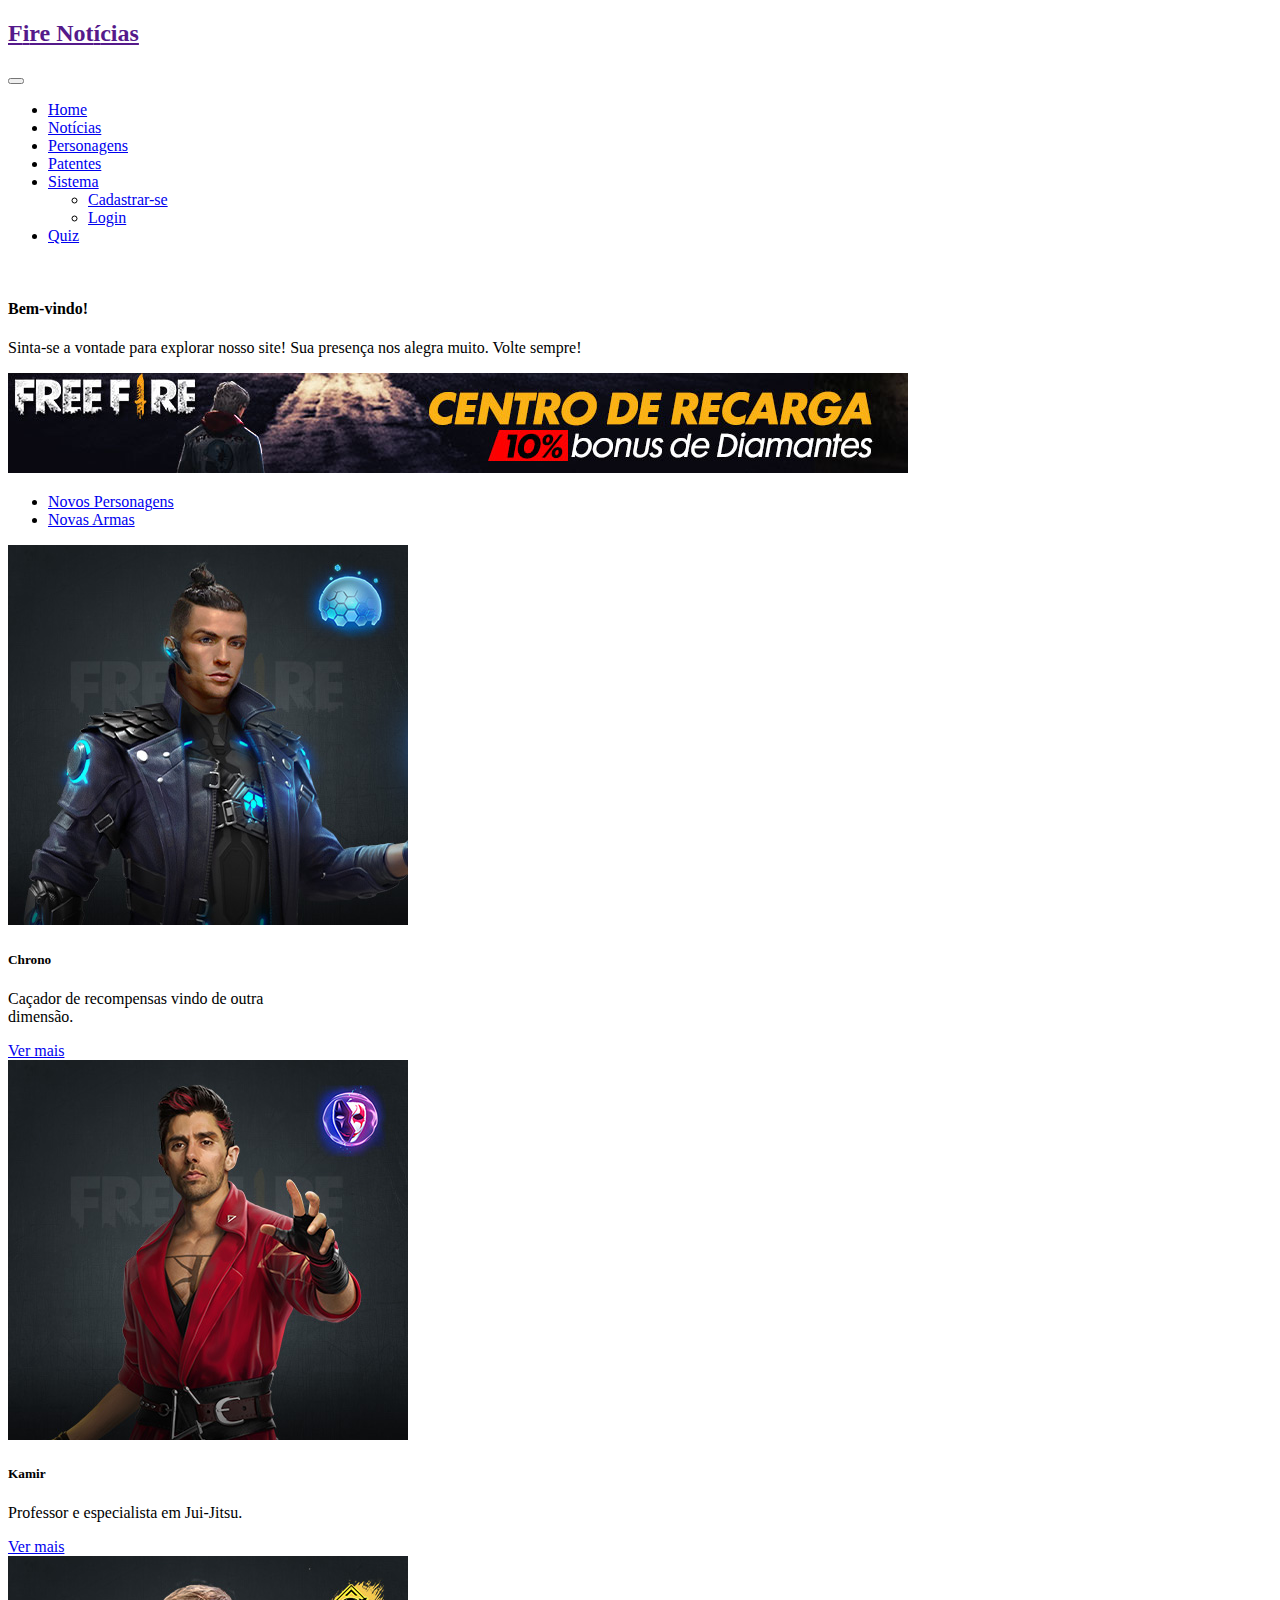
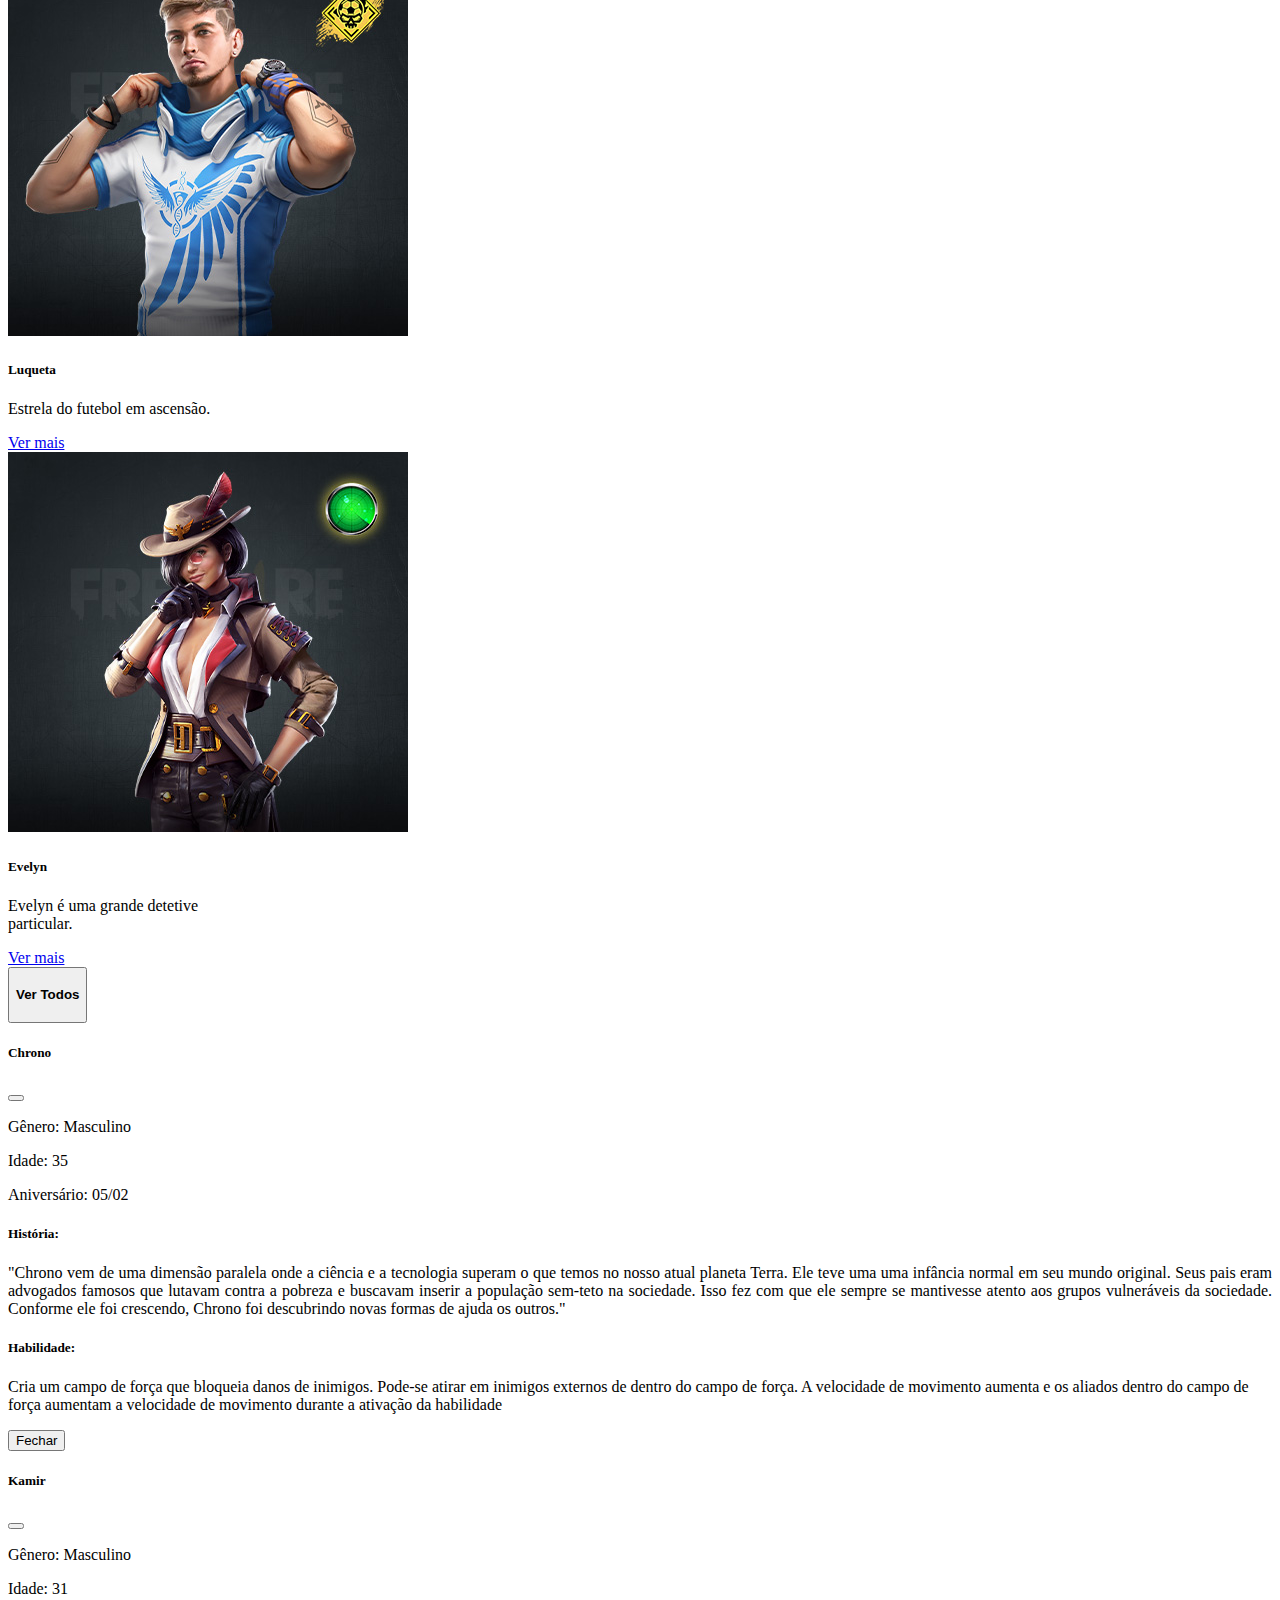
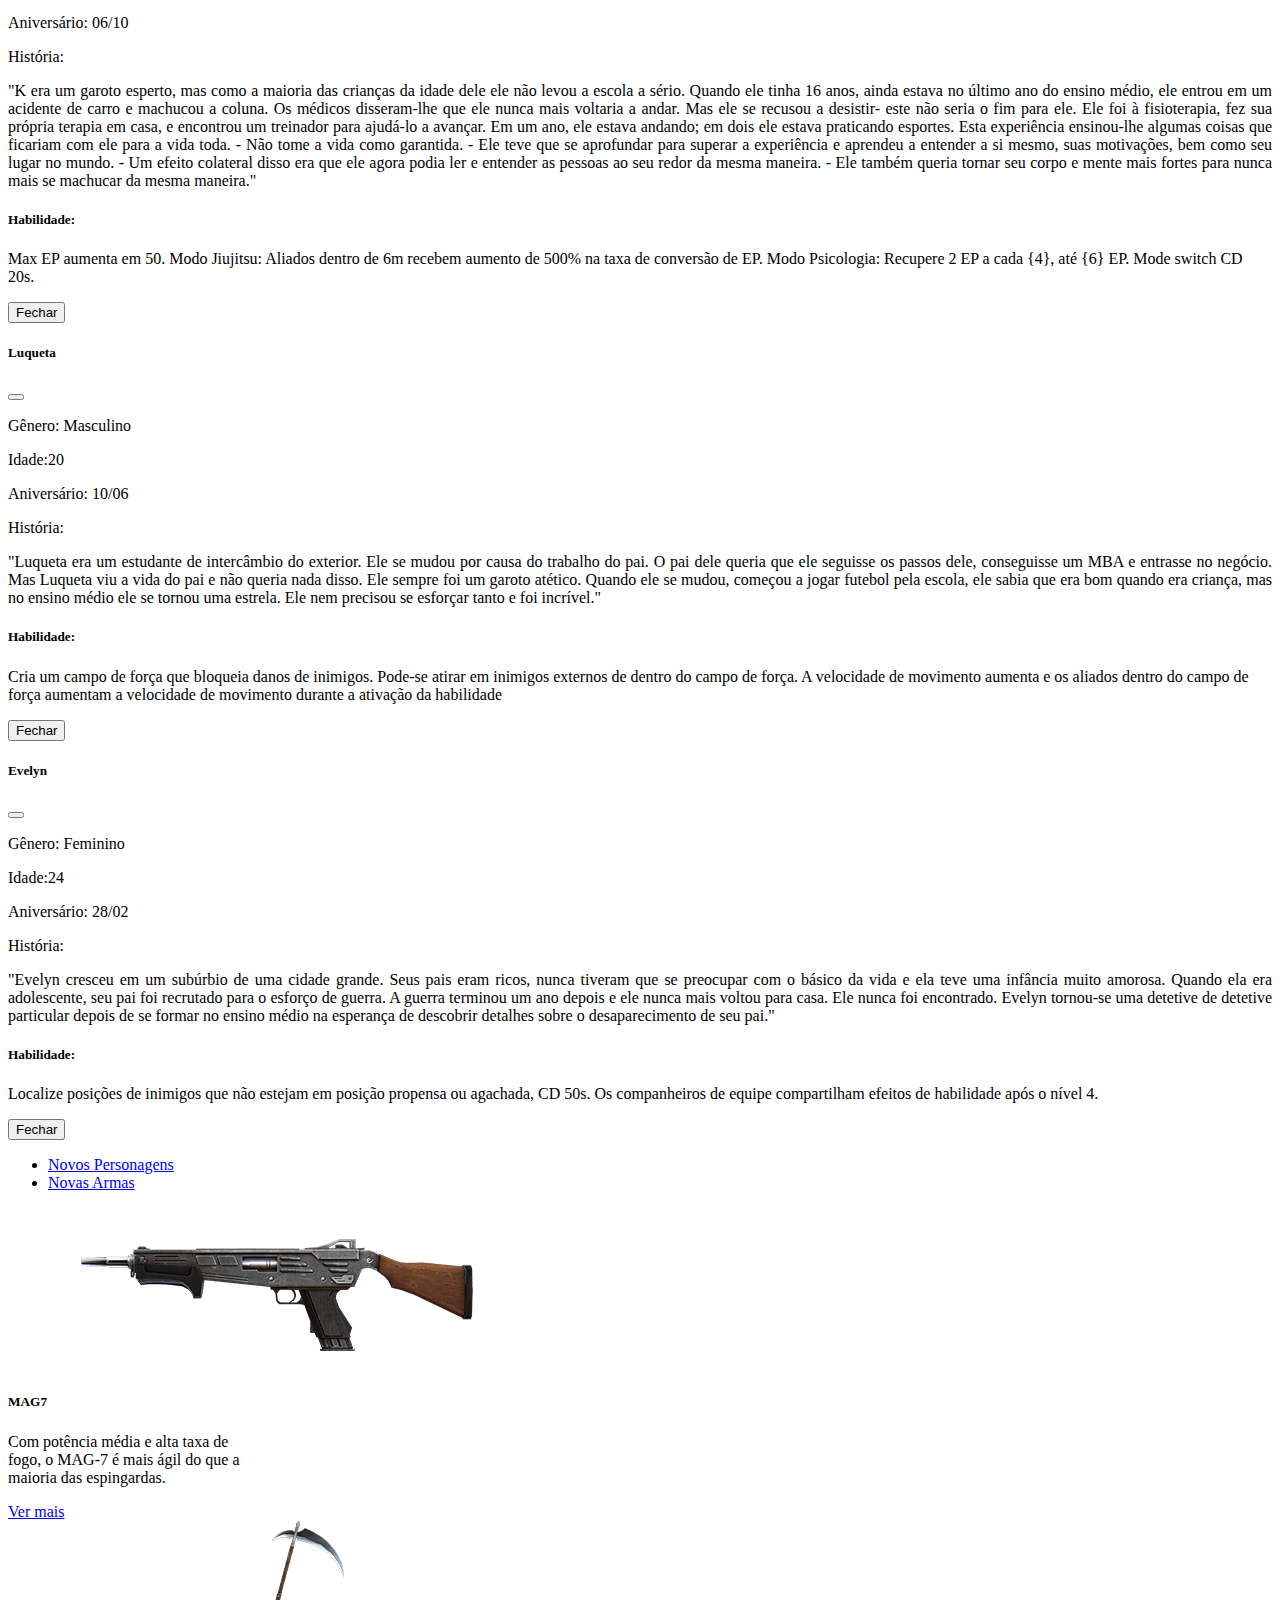
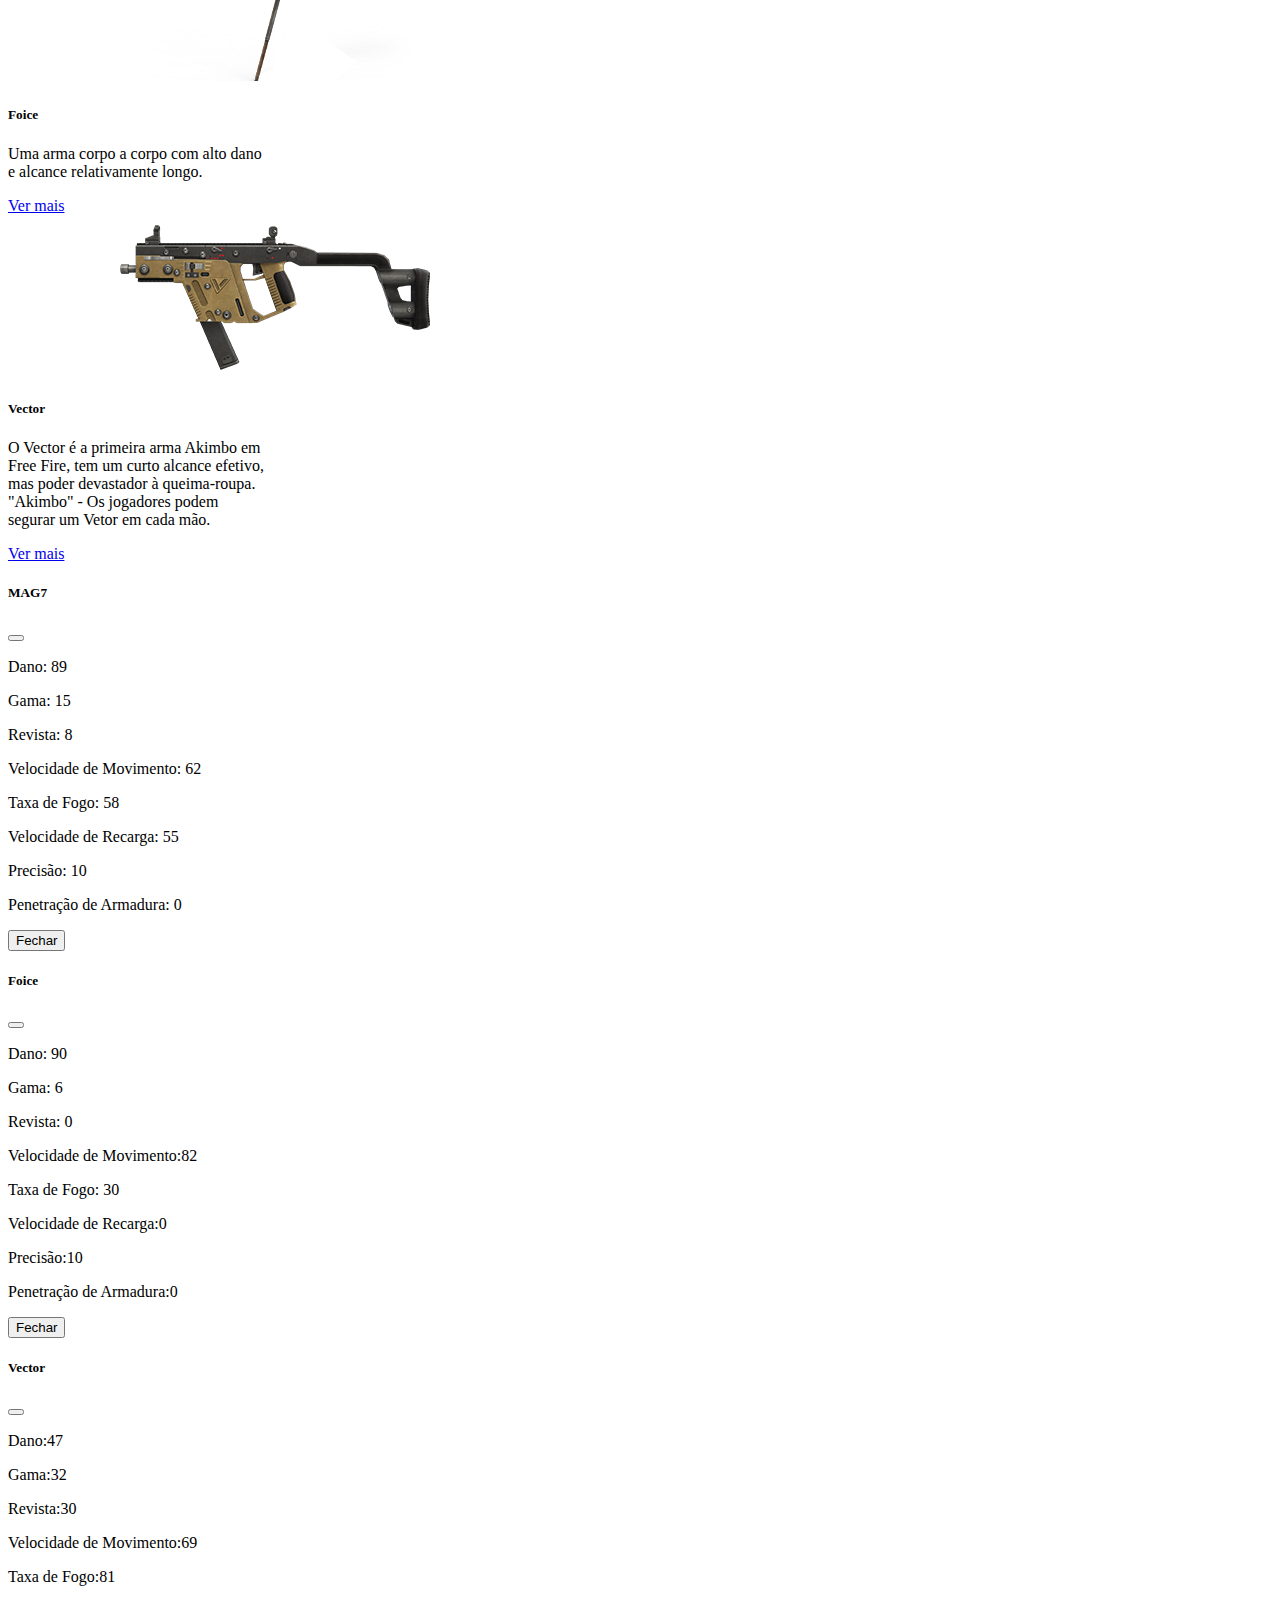
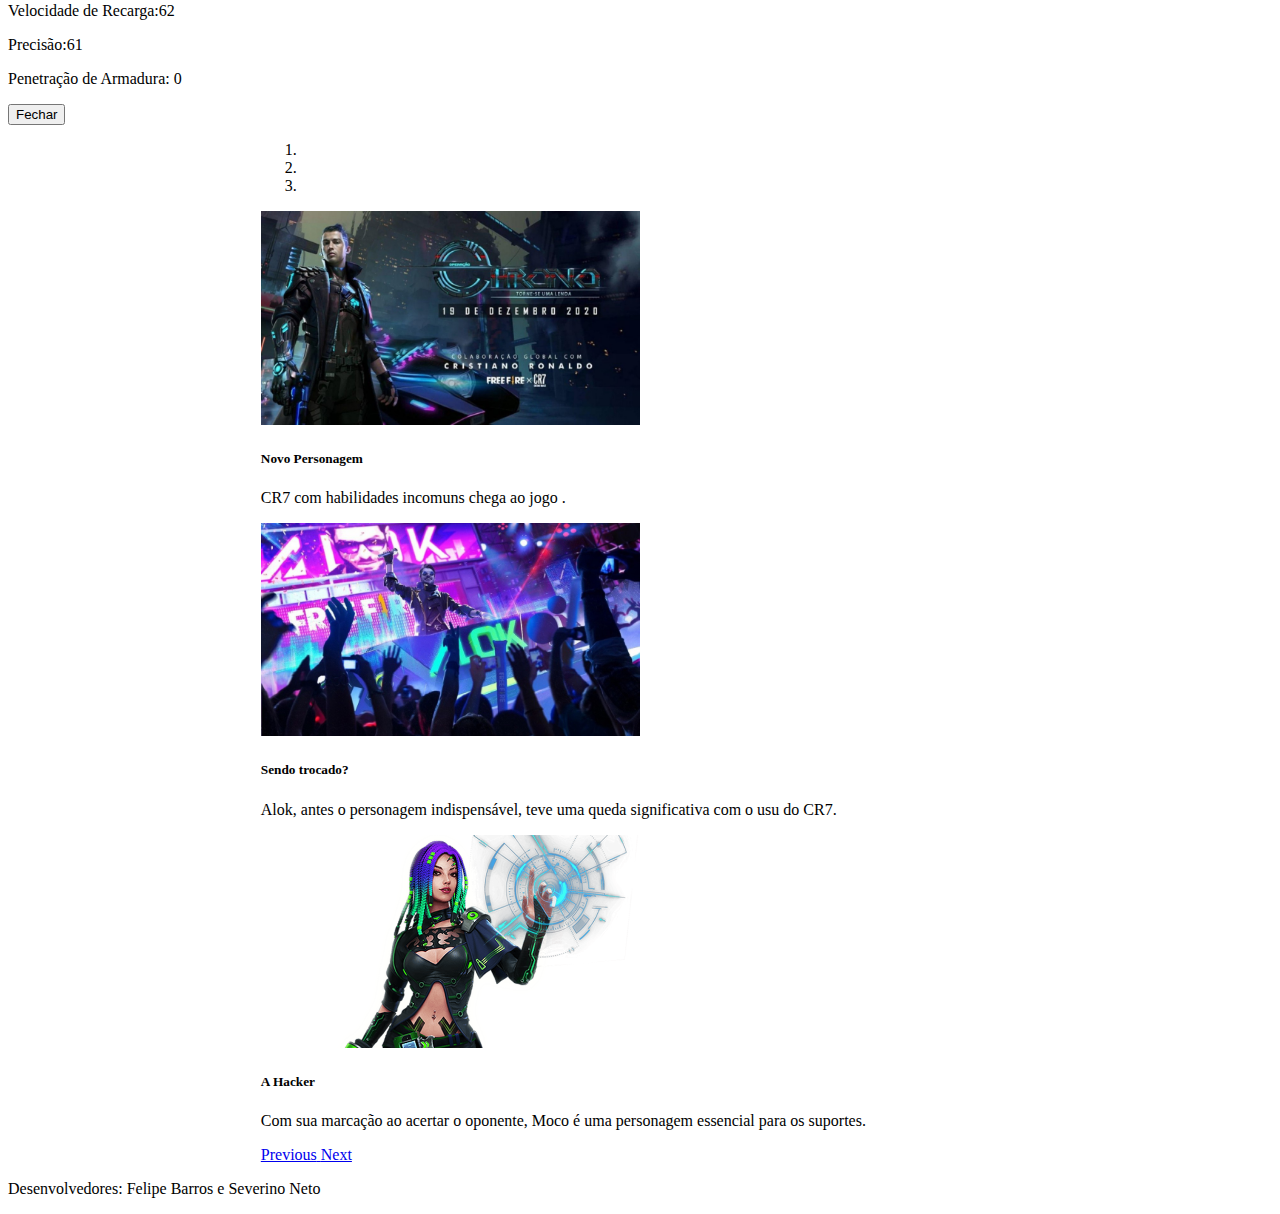
==== commit 530c41cc: "Update Project" ====
--- a/html/index.html
+++ b/html/index.html
@@ -6,7 +6,7 @@
   <meta http-equiv="X-UA-Compatible" content="IE=edge">
   <meta name="viewport" content="width=device-width, initial-scale=1.0">
 
-  <link rel="stylesheet" href="../css/menu.css">
+  <link rel="shortcut icon" type="image/x-icon" href="../img/4629IMG-20200623-WA0080.ico">
 
   <link href="https://cdn.jsdelivr.net/npm/bootstrap@5.0.0-beta1/dist/css/bootstrap.min.css" rel="stylesheet"
     integrity="sha384-giJF6kkoqNQ00vy+HMDP7azOuL0xtbfIcaT9wjKHr8RbDVddVHyTfAAsrekwKmP1" crossorigin="anonymous">
@@ -27,10 +27,10 @@
     }
   </style>
 
-  <title>Bootstrap v5.0</title>
+  <title>Home</title>
 </head>
 
-<body>
+<body  onload="piscar()">
   <nav class="navbar navbar-expand-lg navbar-dark bg-dark">
     <div class="container">
       <a class="navbar-brand" href="">
@@ -61,11 +61,14 @@
               aria-expanded="false">
               Sistema
             </a>
-            <ul class="dropdown-menu bg-warning" aria-labelledby="navbarDropdown">
+            <ul class="dropdown-menu" aria-labelledby="navbarDropdown">
               <li><a class="dropdown-item" href="forms/cadastrar.html">Cadastrar-se</a></li>
               <li><a class="dropdown-item" href="forms/login.html">Login</a></li>
             </ul>
           </li>
+          <li class="nav-item ">
+            <a class="nav-link fw-bold" id="quiz" href="quiz.html">Quiz</a>
+          </li>
         </ul>
       </div>
     </div>
@@ -74,7 +77,7 @@
   <br />
 
   <div class="container">
-    <div class="alert alert-success" role="alert" id="msg_boasvindas" onload="retirarMsg()">
+    <div class="alert alert-success" role="alert" id="msg_boasvindas" onload="colocarAnuncio()">
       <h4 class="alert-heading">Bem-vindo!</h4>
       <p>Sinta-se a vontade para explorar nosso site! Sua presença nos alegra muito. <span
           class="badge bg-success">Volte sempre!</span>
@@ -102,7 +105,8 @@
       <div class="col-12 border-bottom pb-4">
         <ul class="nav nav-tabs">
           <li class="nav-item">
-            <a class="nav-link active" id="novos_personagens" aria-current="page" href="#novos_personagens">Novos Personagens</a>
+            <a class="nav-link active" id="novos_personagens" aria-current="page" href="#novos_personagens">Novos
+              Personagens</a>
           </li>
           <li class="nav-item">
             <a class="nav-link" aria-current="page" href="#novas_armas">Novas Armas</a>
@@ -110,7 +114,7 @@
         </ul>
 
         <div class="row mb-3 mt-2  d-flex justify-content-center">
-         
+
           <div class="col-sm-auto mb-3">
             <div class="card me-auto ms-auto" style="width: 16rem;">
               <img src="../img/personagens/cover.jpg" class="card-img-top" alt="Chrono" title="De Garena Free Fire">
@@ -341,7 +345,8 @@
       <div class="col-12 border-bottom pb-3">
         <ul class="nav nav-tabs">
           <li class="nav-item">
-            <a class="nav-link" id="novos_personagens" aria-current="page" href="#novos_personagens">Novos Personagens</a>
+            <a class="nav-link" id="novos_personagens" aria-current="page" href="#novos_personagens">Novos
+              Personagens</a>
           </li>
           <li class="nav-item">
             <a class="nav-link active" aria-current="page" id="novas_armas" href="#novas_armas">Novas Armas</a>
@@ -376,8 +381,7 @@
 
           <div class="col-sm-auto mb-3">
             <div class="card me-auto ms-auto" style="width: 16rem;">
-              <img src="../img/armas/vector.png" class="card-img-top" alt="imagem Vector"
-                title="De Garena Free Fire">
+              <img src="../img/armas/vector.png" class="card-img-top" alt="imagem Vector" title="De Garena Free Fire">
               <div class="card-body">
                 <h5 class="card-title">Vector</h5>
                 <p class="card-text text-truncate">O Vector é a primeira arma Akimbo em Free Fire, tem um curto alcance
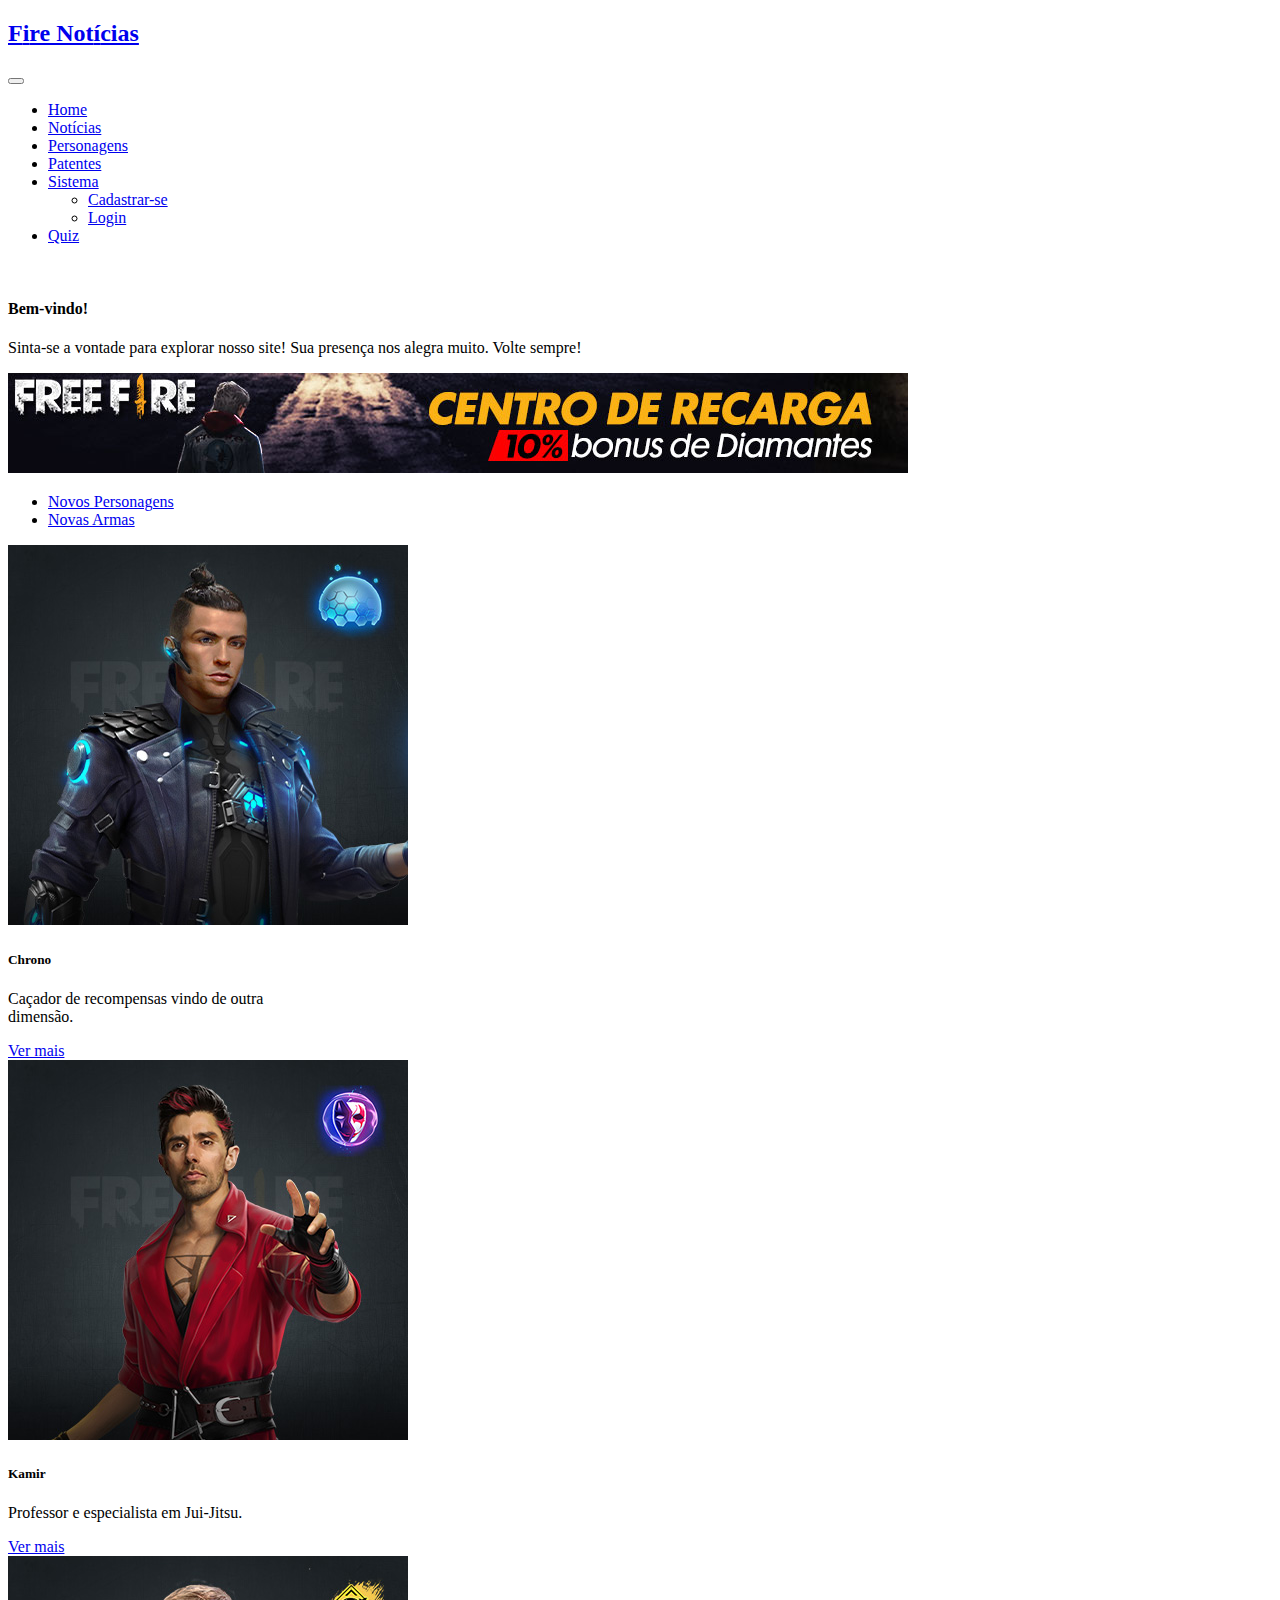
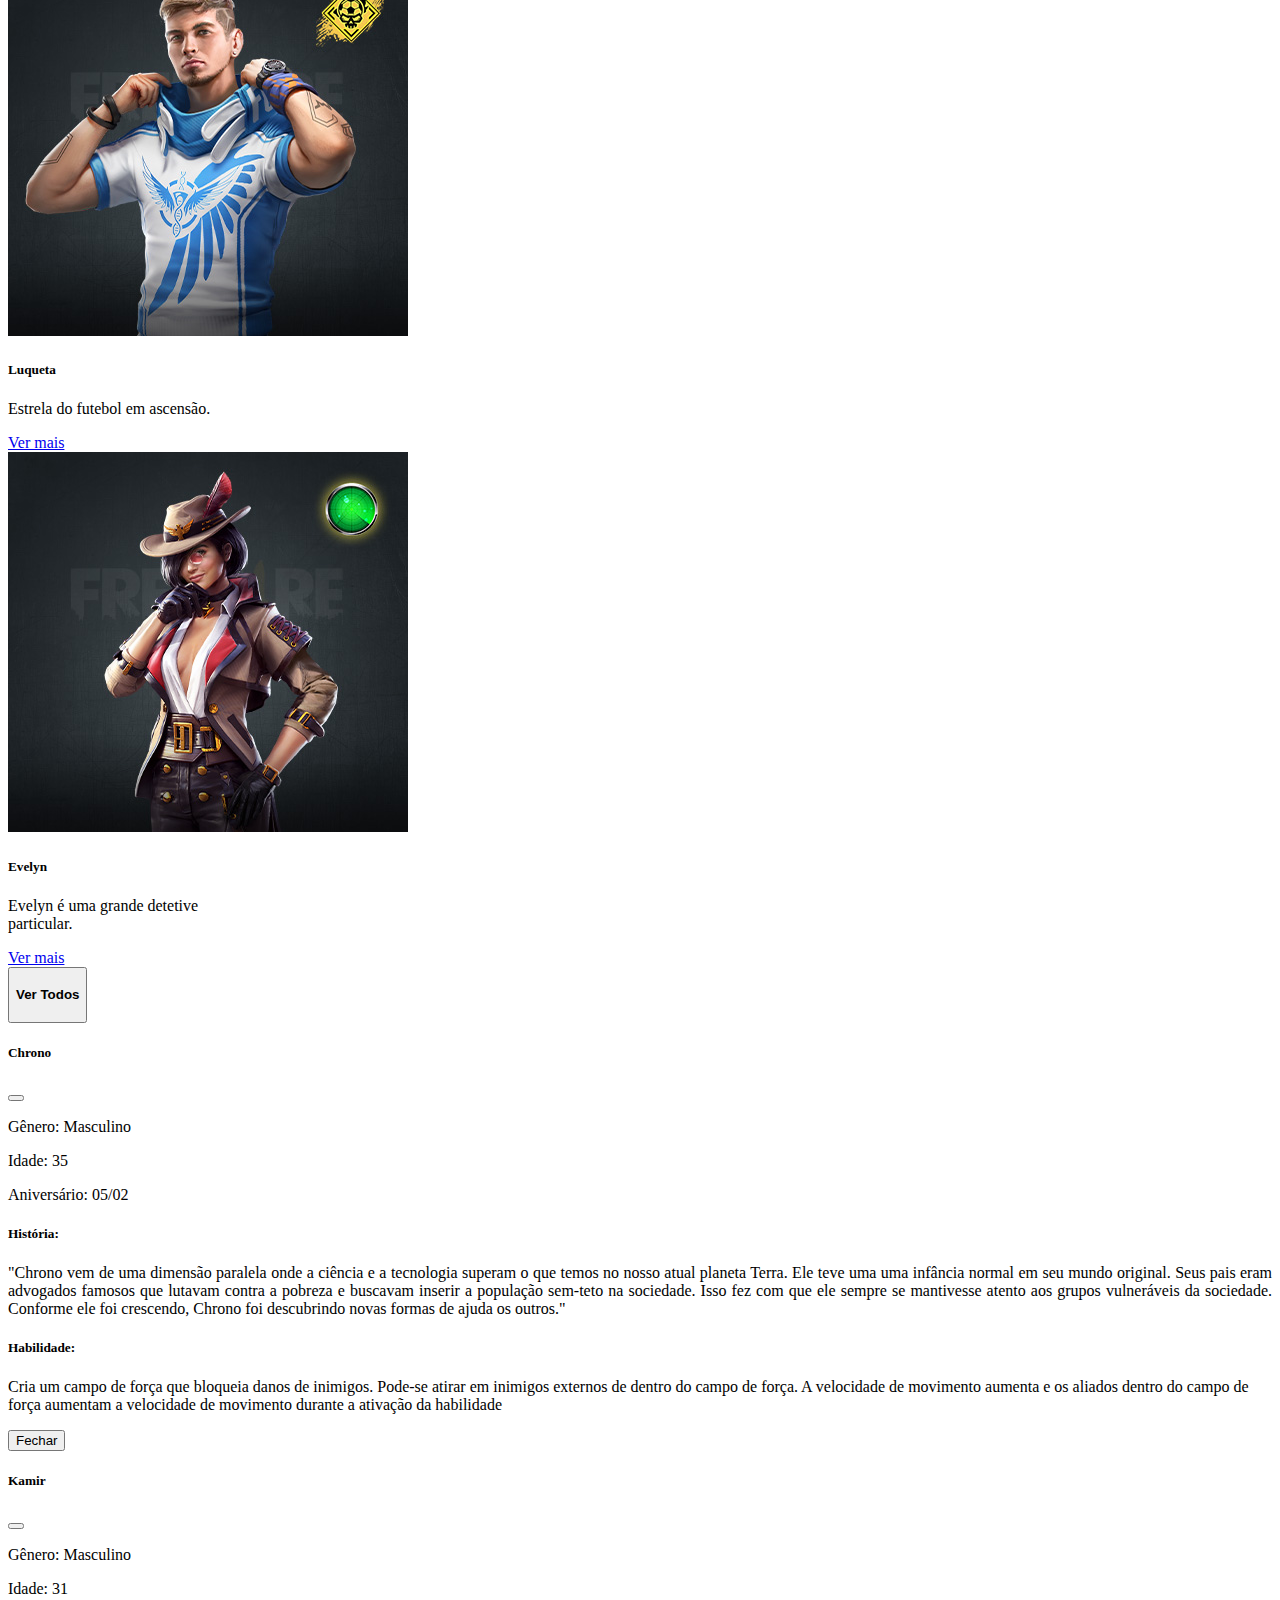
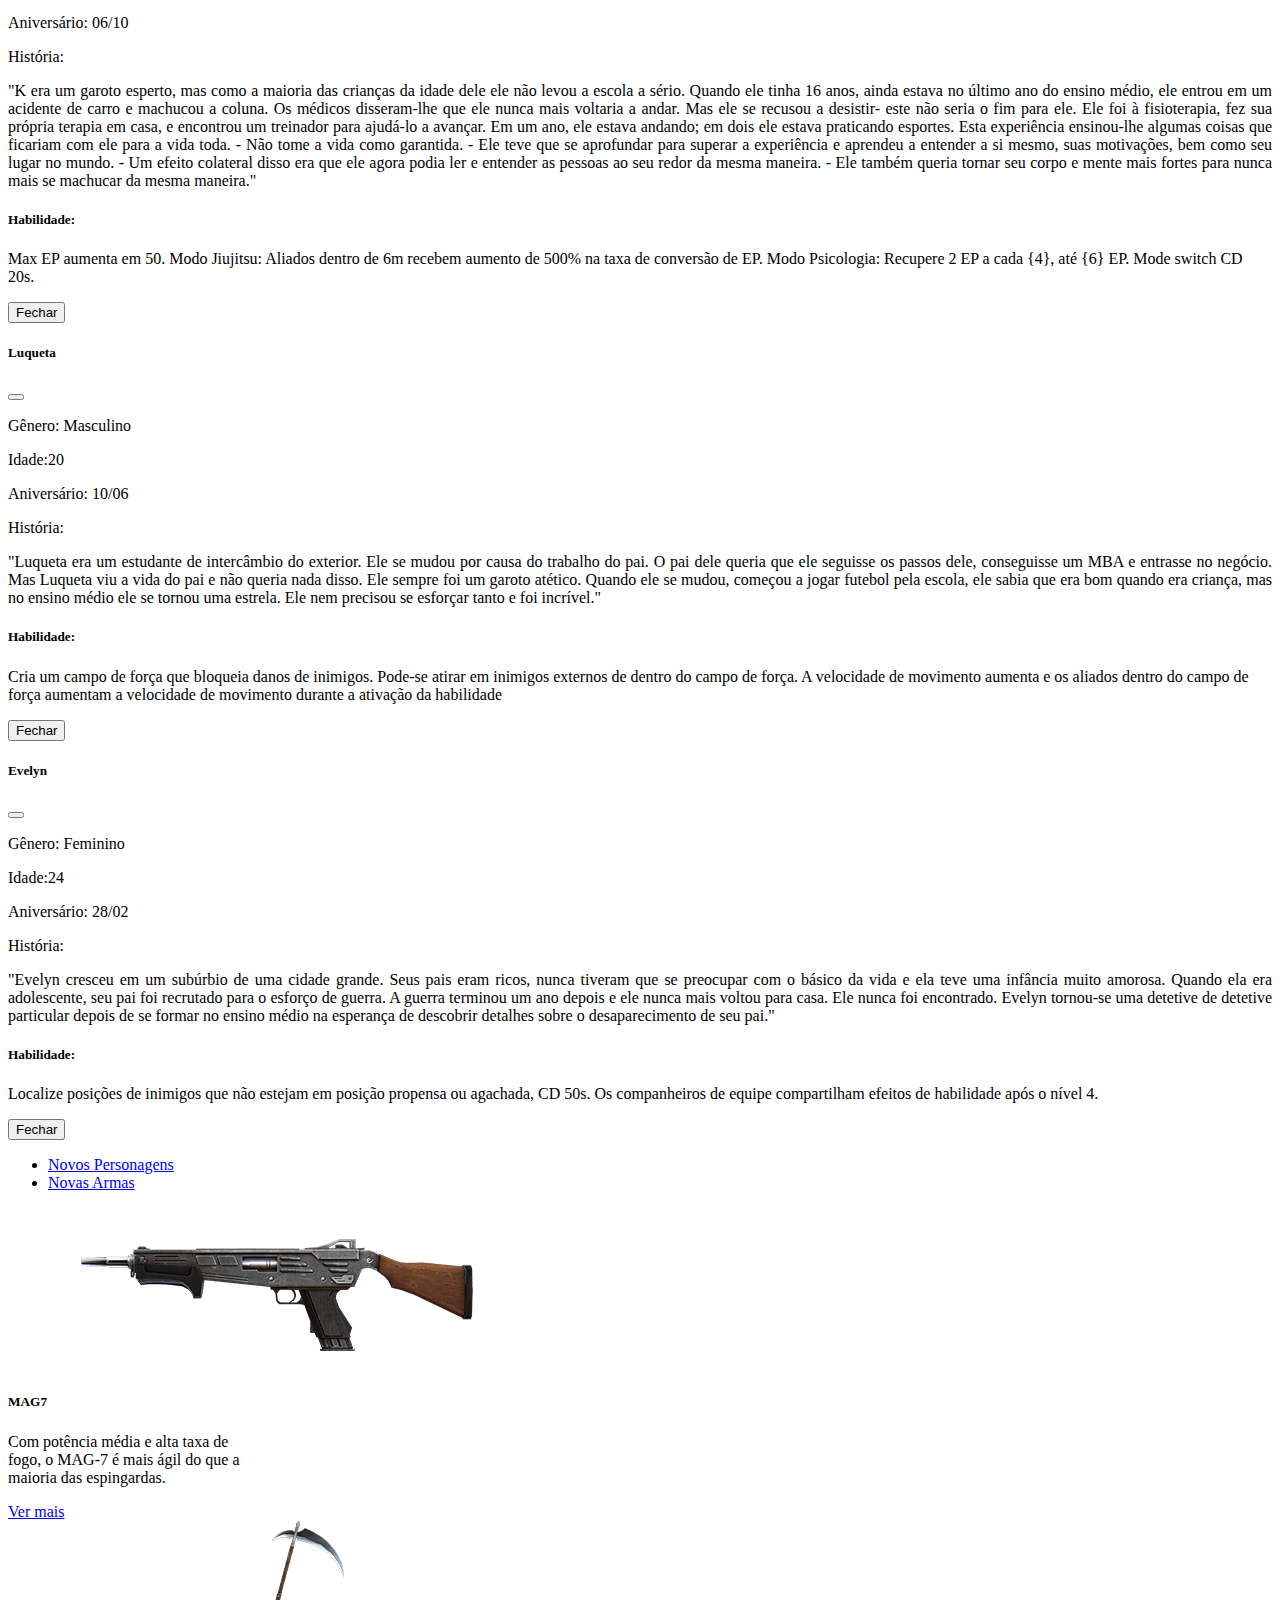
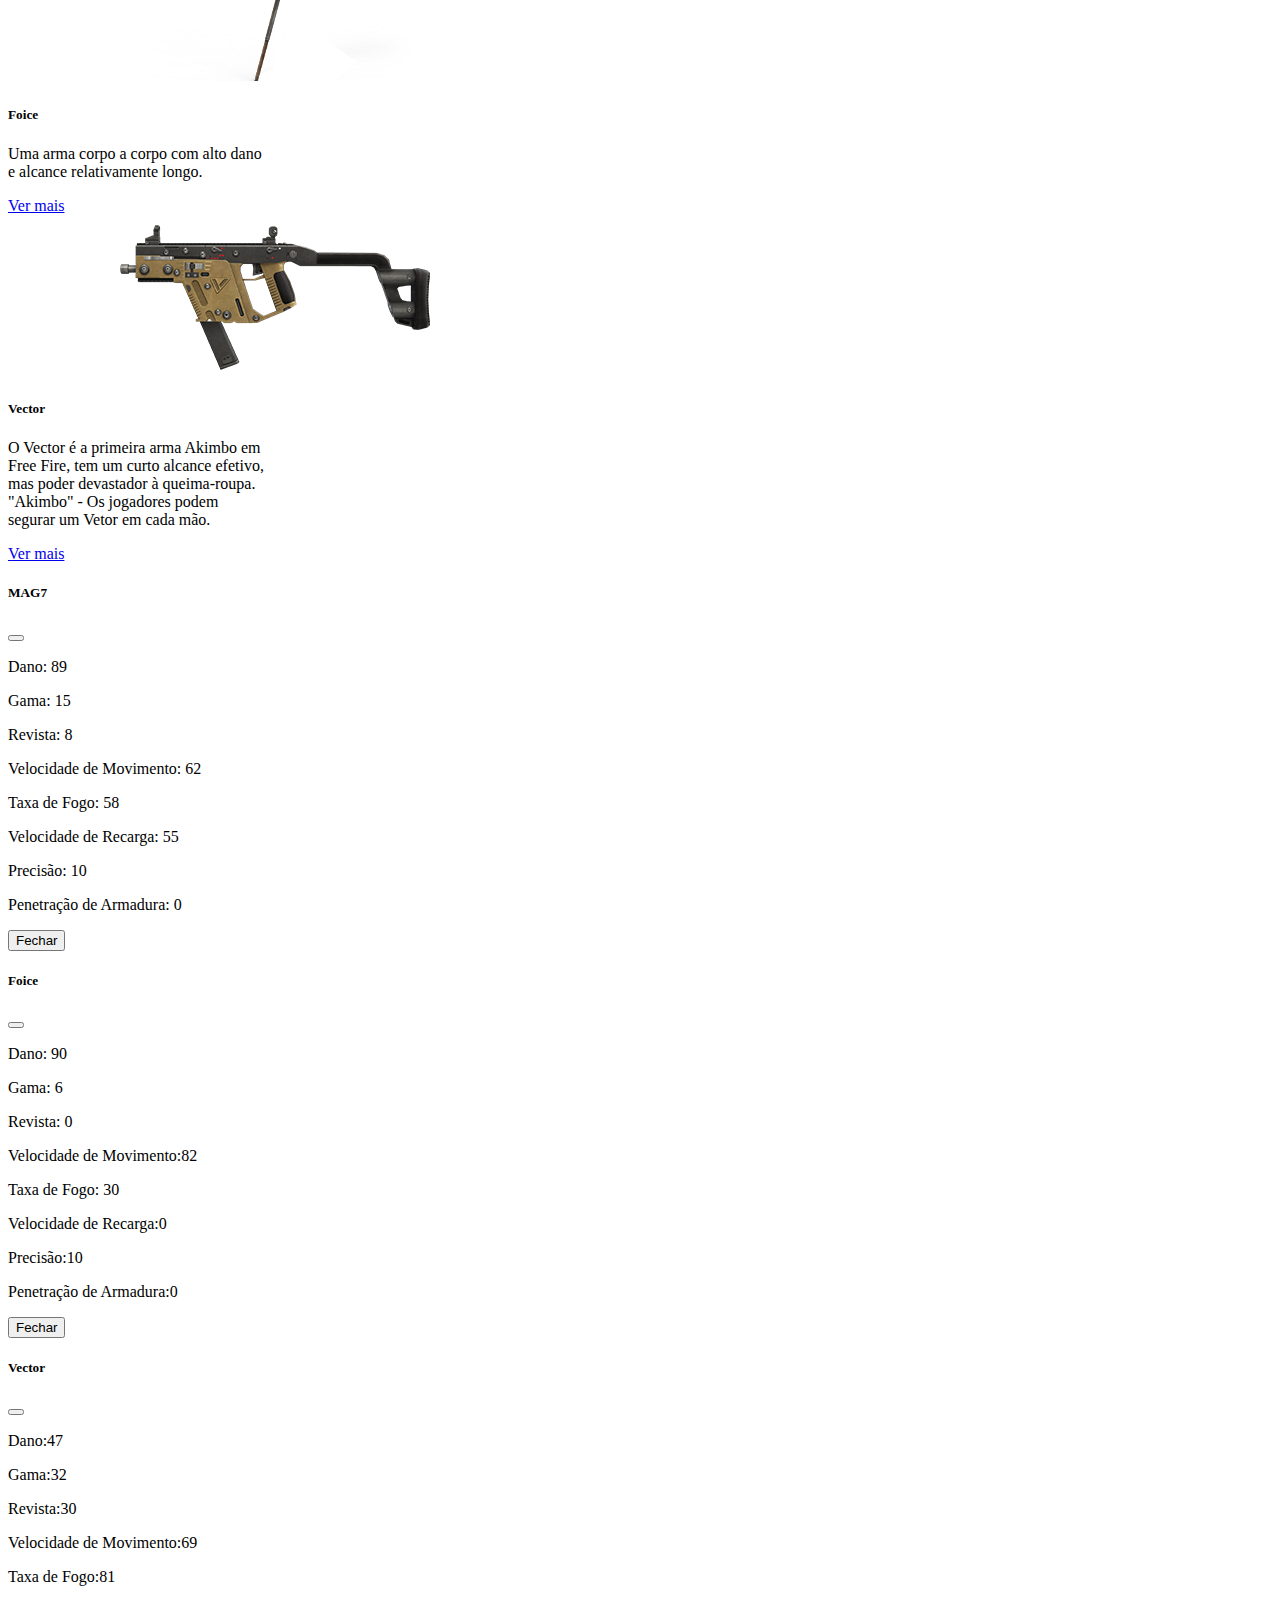
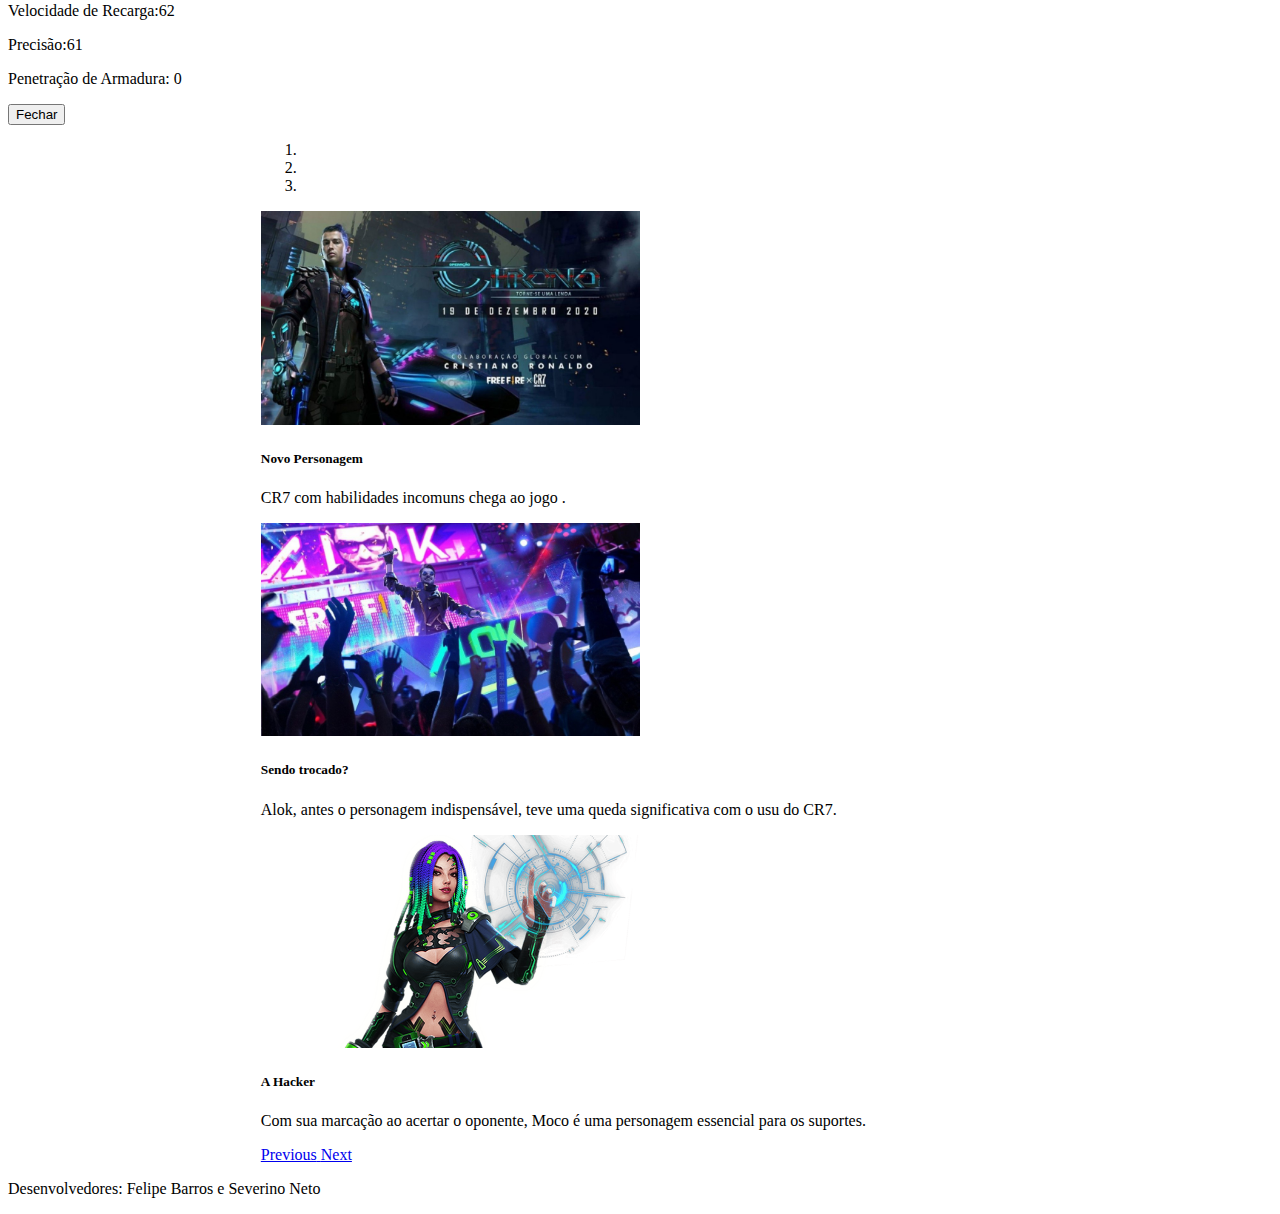
==== commit 2cfc1946: "Comments added to the code" ====
--- a/html/index.html
+++ b/html/index.html
@@ -6,21 +6,26 @@
   <meta http-equiv="X-UA-Compatible" content="IE=edge">
   <meta name="viewport" content="width=device-width, initial-scale=1.0">
 
+  <!--  Código responsável por inserir um ícone na aba do navegador web -->
   <link rel="shortcut icon" type="image/x-icon" href="../img/4629IMG-20200623-WA0080.ico">
 
+  <!--  Código responsável por pegar o css  do bootstrap v5.0-->
   <link href="https://cdn.jsdelivr.net/npm/bootstrap@5.0.0-beta1/dist/css/bootstrap.min.css" rel="stylesheet"
     integrity="sha384-giJF6kkoqNQ00vy+HMDP7azOuL0xtbfIcaT9wjKHr8RbDVddVHyTfAAsrekwKmP1" crossorigin="anonymous">
 
+  <!--  Código responsável por pegar o JS  do bootstrap v5.0-->
   <script src="https://cdn.jsdelivr.net/npm/bootstrap@5.0.0-beta1/dist/js/bootstrap.bundle.min.js"
     integrity="sha384-ygbV9kiqUc6oa4msXn9868pTtWMgiQaeYH7/t7LECLbyPA2x65Kgf80OJFdroafW"
     crossorigin="anonymous"></script>
 
   <style>
+    /* limita o tamanho do carrousel e deixa centralizado */
     #carouselExampleCaptions {
       width: 60%;
       margin: auto;
     }
 
+    /* limita o tamanho das imagens do carrousel e deixa centralizado */
     #carouselExampleCaptions img {
       width: 50%;
       margin: auto;
@@ -30,19 +35,43 @@
   <title>Home</title>
 </head>
 
-<body  onload="piscar()">
+<body>
+
+  <!--  Criação de um menu de navegação
+
+  navbar: indica que vai ser um menu  responsivo 
+  navbar-expand-lg: A parti de uma largura lg da tela, o menu é escondindo;
+  container: cria um container responsivo centralizado para possuir elementos dentro dela
+  navbar-brand: indica que uma título ou logo da página vai ser mostrada
+  text-warning: A cor do texto vai ser uma tonalidade de "amarelo"
+  navbar-toggler: vai ser o botão quando a largura da tela for menor que o tamanho lg
+  navbar-toggler-icon: o ícone que vai aparecer no botão
+  collapse navbar-collapse: indica que esse menu vai ser na horizontal, em uma linha
+  navbar-nav: indica que ali vai estar o menu de navegação
+  nav-item: indica que aquele elemento é um item do menu
+  nav-link: indica que aquele elemento é um link do menu
+  active: junto com a classe link, vai indicar que aquele link estar ativo no momento
+  desable: junto com a classe link, vai indicar que aquele link estar desabilitado, não podendo ser clicado
+  dropdown: junto com a classe item, vai dizer que aquele item do menu vai ter submenus dentro dele
+  dropdown-toggle: vai indicar que aquela elemento vai ser a parte visível para quando clicar, aparecer o submenu
+  dropdown-menu: indica que ali vai estar o submenu que vai aparecer quando clicarmos no dropdown-toggle
+  ms: indica a margin-left que vai ser na escala de de 0 a 5 ou auto, escalas do bootstrap
+  me: indica a margin-right que vai ser na escala de de 0 a 5 ou auto, escalas do bootstrap
+  fw: indica o font-weight que vai ser atribuido, bold ou outros valores que vem junto a classe
+  -->
+
   <nav class="navbar navbar-expand-lg navbar-dark bg-dark">
     <div class="container">
-      <a class="navbar-brand" href="">
+      <a class="navbar-brand" href="index.html">
         <h2>F<span class="text-warning">i</span>re Not<span class="text-warning">í</span>cias</h2>
       </a>
 
-      <button class="navbar-toggler" type="button" data-bs-toggle="collapse" data-bs-target="#navbarSupportedContent"
-        aria-controls="navbarSupportedContent" aria-expanded="false" aria-label="Toggle navigation">
+      <button class="navbar-toggler" type="button" data-bs-toggle="collapse" data-bs-target="#menu-nav"
+        aria-controls="menu-nav" aria-expanded="false" aria-label="Toggle navigation">
         <span class="navbar-toggler-icon"></span>
       </button>
 
-      <div class="collapse navbar-collapse" id="navbarSupportedContent">
+      <div class="collapse navbar-collapse" id="menu-nav">
         <ul class="navbar-nav me-auto ms-4 mb-2 mb-lg-0">
           <li class="nav-item">
             <a class="nav-link active disabled" aria-current="page" href="index.html">Home</a>
@@ -76,6 +105,19 @@
 
   <br />
 
+  <!-- Mensagem e anuncio 
+
+  container: cria um container responsivo centralizado para possuir elementos dentro dela
+  alert alert-success: indica que vai ser uma div em forma de alerta de cor "verde"  
+  alert-heading: indica que vai ser o cabeçalho do alert
+  badge: vai ter um efeito na palavra, uma decoração
+  row: cria uma linha com grid de 12 colunas
+  col: cria uma coluna, o valor depois ex: col-12 indica quantas colunas do grid aquele elemento vai possuir
+  d-none: display-none, vai ficar oculto
+  d-flex: display-flex, vai sem um elementos que possue filhos flexiveis
+  justify-content-center: os elementos vão ser centralizados
+  -->
+
   <div class="container">
     <div class="alert alert-success" role="alert" id="msg_boasvindas" onload="colocarAnuncio()">
       <h4 class="alert-heading">Bem-vindo!</h4>
@@ -86,20 +128,39 @@
 
     <div class="row mb-3 d-none" id="recarga-jogo">
       <div class="col-12 d-flex justify-content-center">
-        <div class="me-auto ms-auto">
-          <a href="https://recargajogo.com.br/app" target="_blank">
-            <img class="img-fluid me-auto ms-auto" src="../img/recargajogo.jpg" alt="recarga jogo"
-              title="Site Recarga Jogo">
-          </a>
-        </div>
+        <a href="https://recargajogo.com.br/app" target="_blank">
+          <img class="img-fluid me-auto ms-auto" src="../img/recargajogo.jpg" alt="recarga jogo"
+            title="Site Recarga Jogo">
+        </a>
       </div>
     </div>
-
   </div>
 
+  <!--  Conteudo  
+
+  container: cria um container responsivo centralizado para possuir elementos dentro dela
+   
+  -->
+
+
   <div class="container" id="container">
 
-    <!--  Cards  -->
+    <!--  Cards  
+
+  row: cria uma linha com grid de 12 colunas
+  col: cria uma coluna, o valor depois ex: col-12 indica quantas colunas do grid aquele elemento vai possuir
+  nav nav-tabs: indica que vai ser um menu de navegação na horizontal, porem com um estilo difereente do navbar-collapse
+  nav-item: indica que aquele elemento é um item do menu
+  nav-link: indica que aquele elemento é um link do menu
+  active: junto com a classe link, vai indicar que aquele link estar ativo no momento
+  card-body: indica que aquele conteúdo é do corpo do card
+  cars-title: indica que aquele ementento é um título daquele card
+  text-truncate: estiliza o texto para caso ele estrapole o limite, não se quebre linha e sim apareça reticencias no final da lina, indicando que ten mais coisas a ser mostrada
+  d-flex: display-flex, vai sem um elementos que possue filhos flexiveis
+  justify-content-center: os elementos vão ser centralizados
+  btn e btn-outline-primary: indica que vai ser um botão com os estilos dados
+  fw: indica o font-weight que vai ser atribuido, bold ou outros valores que vem junto a classe 
+  -->
     <div class="row">
 
       <div class="col-12 border-bottom pb-4">
@@ -174,7 +235,17 @@
         </div>
       </div>
 
-      <!--  Modal  -->
+      <!--  Modal  -> Isso para todos os modal abaixo
+
+      modal: indica que tudo o que estiver dentro dessa div com essa classe vai ser o conteúdo do modal
+      fade: Vei deixar o modal com uma transição mais suave
+      modal-header: indica que o que tiver dentro vai ser o cabeçalho do modal
+      modal-title: Indica que o elemento que possue essa clásse vai ser o título do modal
+      modal-body: Indica que o que estiver dentro desse elemento vai ser o corpo do modal
+      modal-footer: Indica que o que estiver dentro desse elemento vai ser o rodapé do modal
+      m-3: Todas as margens vai possuir o valor 3 para o elemento que possuir essa clásse
+      mb: a margin-bottom vai ser o valor passado
+      -->
 
       <div class="modal fade" id="modal-chrono" tabindex="-1">
         <div class="modal-dialog">
@@ -339,7 +410,28 @@
 
     </div>
 
-    <!--  Novas Armas -->
+    <!--  Novas Armas 
+    
+    row: cria uma linha com grid de 12 colunas
+    col: cria uma coluna, o valor depois ex: col-12 indica quantas colunas do grid aquele elemento vai possuir
+    nav nav-tabs: indica que vai ser um menu de navegação na horizontal, porem com um estilo difereente do navbar-collapse
+    nav-item: indica que aquele elemento é um item do menu
+    nav-link: indica que aquele elemento é um link do menu
+    active: junto com a classe link, vai indicar que aquele link estar ativo no momento
+    card-body: indica que aquele conteúdo é do corpo do card
+    cars-title: indica que aquele ementento é um título daquele card
+    text-truncate: estiliza o texto para caso ele estrapole o limite, não se quebre linha e sim apareça reticencias no final da lina, indicando que ten mais coisas a ser mostrada
+    d-flex: display-flex, vai sem um elementos que possue filhos flexiveis
+    justify-content-center: os elementos vão ser centralizados
+    btn e btn-outline-primary: indica que vai ser um botão com os estilos dados
+    fw: indica o font-weight que vai ser atribuido, bold ou outros valores que vem junto a classe 
+    border-bottom: Indica que vai ter uma borda inferior
+    pb: O espaçamenti interno vai ser na escala de de 0 a 5 ou auto, escalas do bootstrap
+    ms: indica a margin-left que vai ser na escala de de 0 a 5 ou auto, escalas do bootstrap
+    me: indica a margin-right que vai ser na escala de de 0 a 5 ou auto, escalas do bootstrap
+    mt: Indica que a magem do topo vai ser na escala de de 0 a 5 ou auto, escalas do bootstrap
+
+  -->
 
     <div class="row mt-3">
       <div class="col-12 border-bottom pb-3">
@@ -394,7 +486,17 @@
         </div>
       </div>
 
-      <!--  Modal  -->
+      <!--  Modal Armas -> Isso para todos os modal abaixo
+      
+      modal: indica que tudo o que estiver dentro dessa div com essa classe vai ser o conteúdo do modal
+      fade: Vei deixar o modal com uma transição mais suave
+      modal-header: indica que o que tiver dentro vai ser o cabeçalho do modal
+      modal-title: Indica que o elemento que possue essa clásse vai ser o título do modal
+      modal-body: Indica que o que estiver dentro desse elemento vai ser o corpo do modal
+      modal-footer: Indica que o que estiver dentro desse elemento vai ser o rodapé do modal
+      m-3: Todas as margens vai possuir o valor 3 para o elemento que possuir essa clásse
+      mb: a margin-bottom vai ser o valor passado
+      -->
 
       <div class="modal fade" id="modal-mag7" tabindex="-1">
         <div class="modal-dialog">
@@ -468,7 +570,20 @@
       </div>
     </div>
 
-    <!--  Carrouseu -->
+    <!--  Carrouseu 
+
+    carousel: Vai ter os estilos de um carrouseu
+    carousel-dark : Vai possuir um tema escuro o carrouseu
+    slide: Indica que o carrouseu vai passar algo em determinado tempo  
+    mt: Indica que a magem do topo vai ser na escala de de 0 a 5 ou auto, escalas do bootstrap
+    mb: Indica que a magem inferior vai ser na escala de de 0 a 5 ou auto, escalas do bootstrap
+    carousel-indicators: Vai ter controles em baixo dos slides, podendo mudar para qual slide quer ver
+    carousel-inner: Vai ser o conteúdo que vai ser passado a cada slide
+    carousel-item: Vai ser um item que será apresentado no carrouseu
+    active: Esse item vai estar ativo, quando a página for carregada 
+    carousel-control-prev: vai ter um controle que vai mudar o slide para o anterior
+    carousel-control-next: vai ter um controle que vai mudar o slide para o posterior
+    -->
 
     <div id="carouselExampleCaptions" class="carousel carousel-dark slide mt-5 mb-5" data-bs-ride="carousel">
 
@@ -518,6 +633,16 @@
     </div>
   </div>
 
+  <!--  footer
+
+  d-flex: display-flex, vai sem um elementos que possue filhos flexiveis
+  justify-content-center: os elementos vão ser centralizados
+  row: cria uma linha com grid de 12 colunas
+  col: cria uma coluna, o valor depois ex: col-12 indica quantas colunas do grid aquele elemento vai possuir
+  fs: font-size com escala de 1 a 5, escalas predefinidas pelo bootstrap 
+  badge: vai ter um efeito na palavra, uma decoração
+  bg-warning: especifica a cor do back-ground, no caso um tom "amarelo"
+  -->
   <footer>
     <div class="d-flex justify-content-center pt-3 bg-dark text-white mt-2">
       <div class="row">
@@ -535,6 +660,7 @@
       </div>
     </div>
 
+    <!-- Chama um arquivo Javascript Externo, depois que a página é carregada, para evitar erros com a falta desse carregamento -->
     <script src="../js/arquivo.js"></script>
   </footer>
 
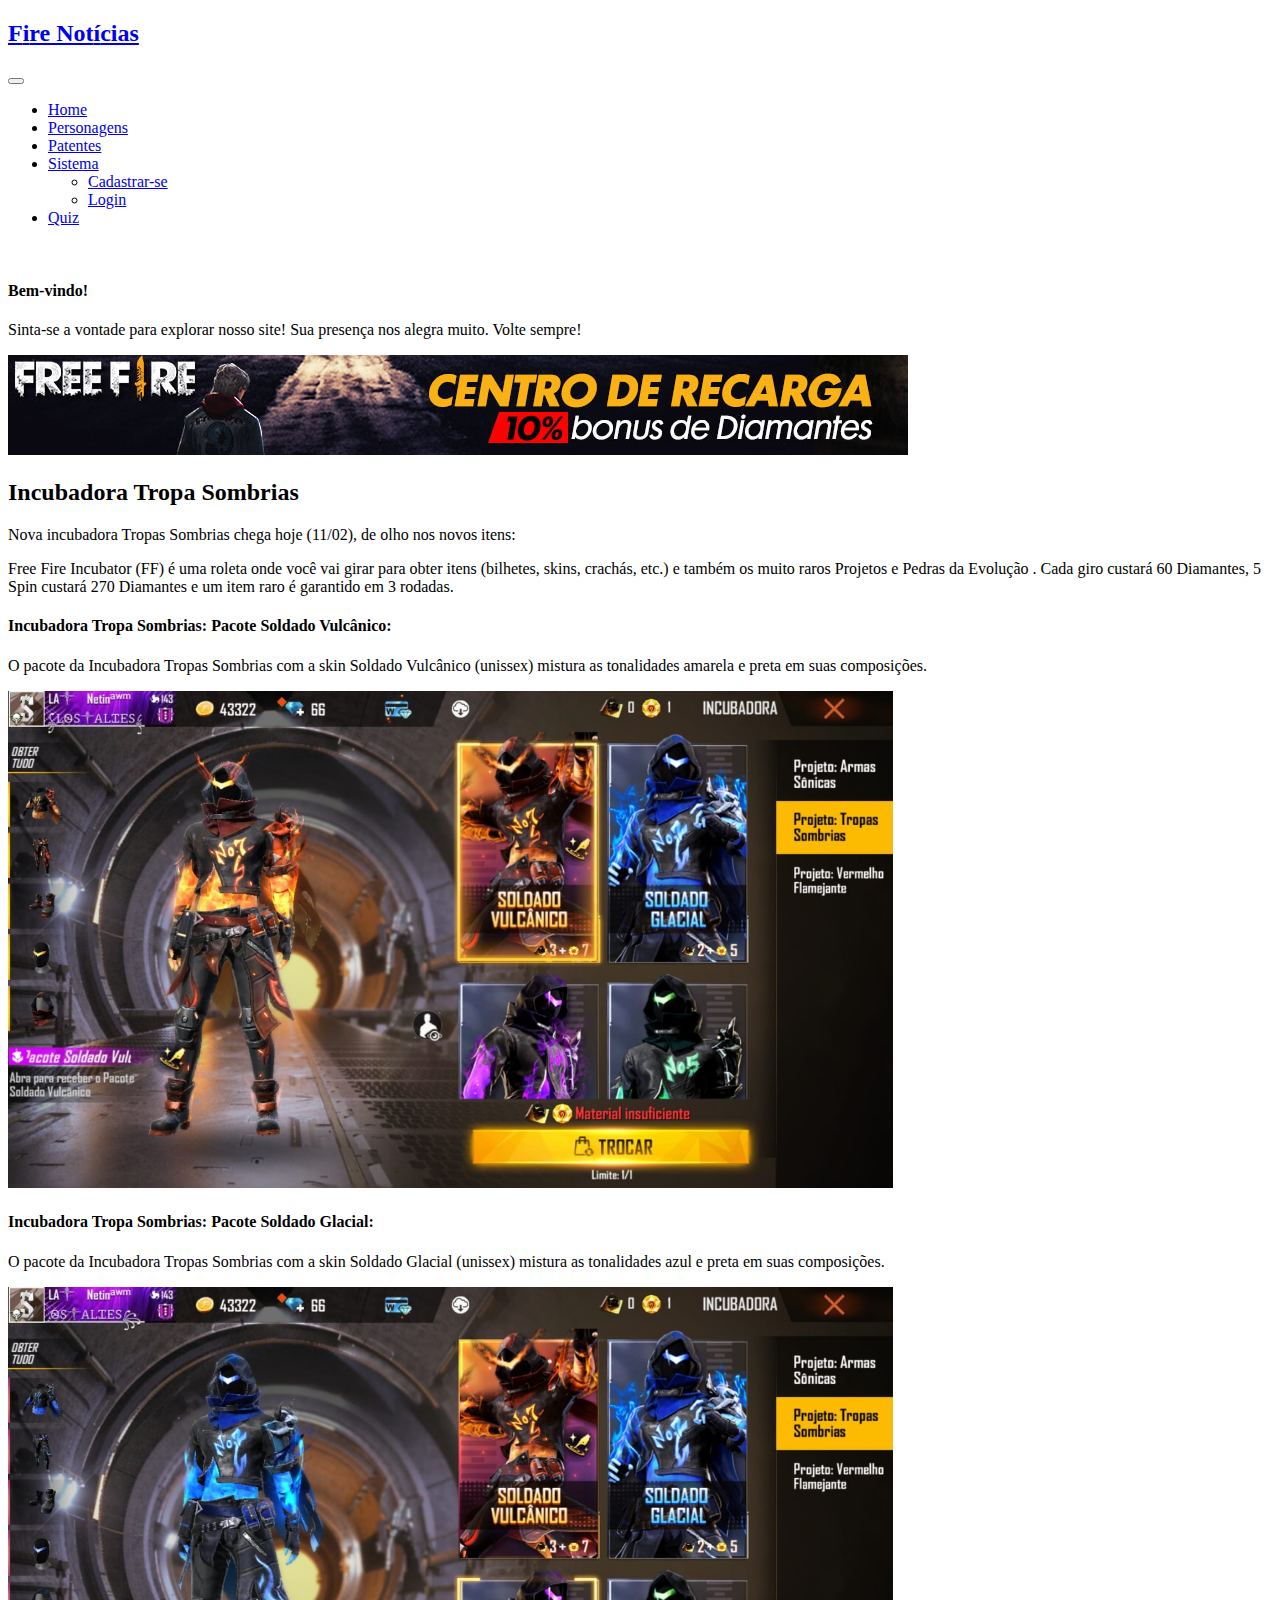
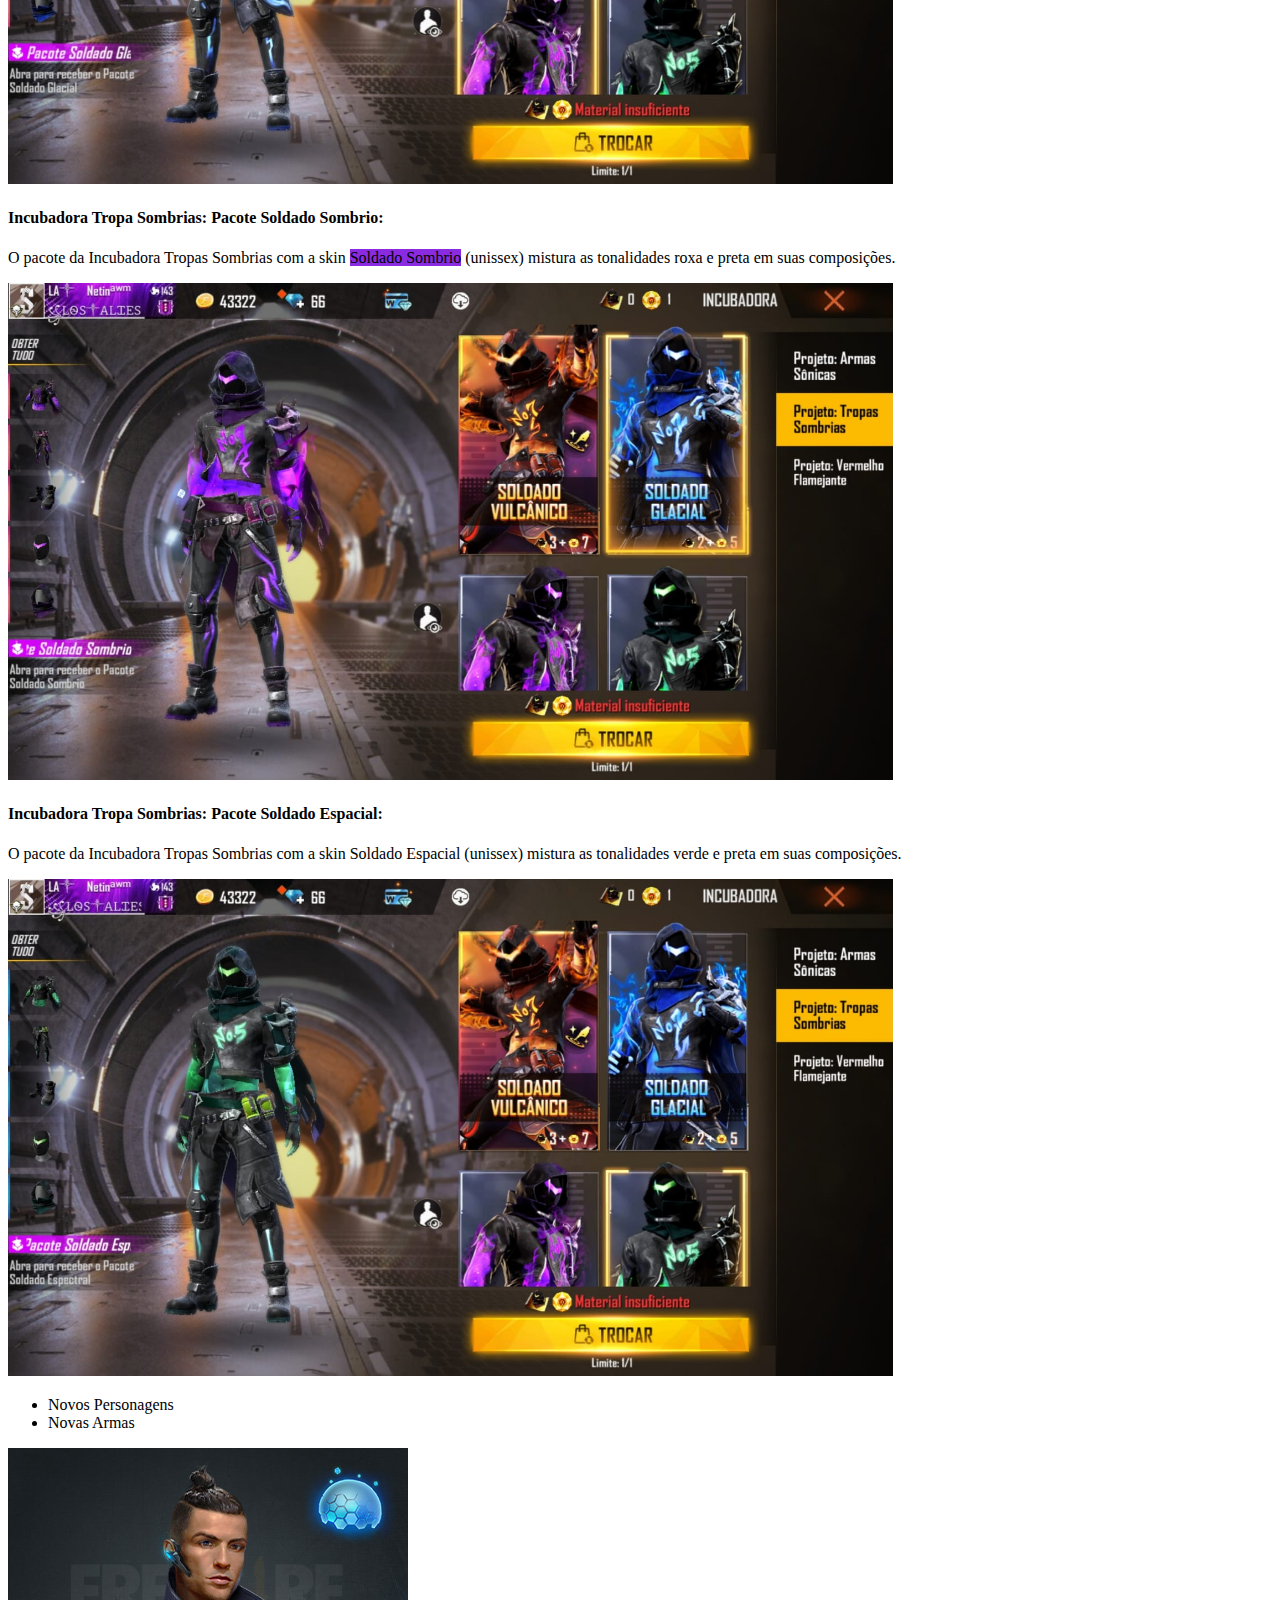
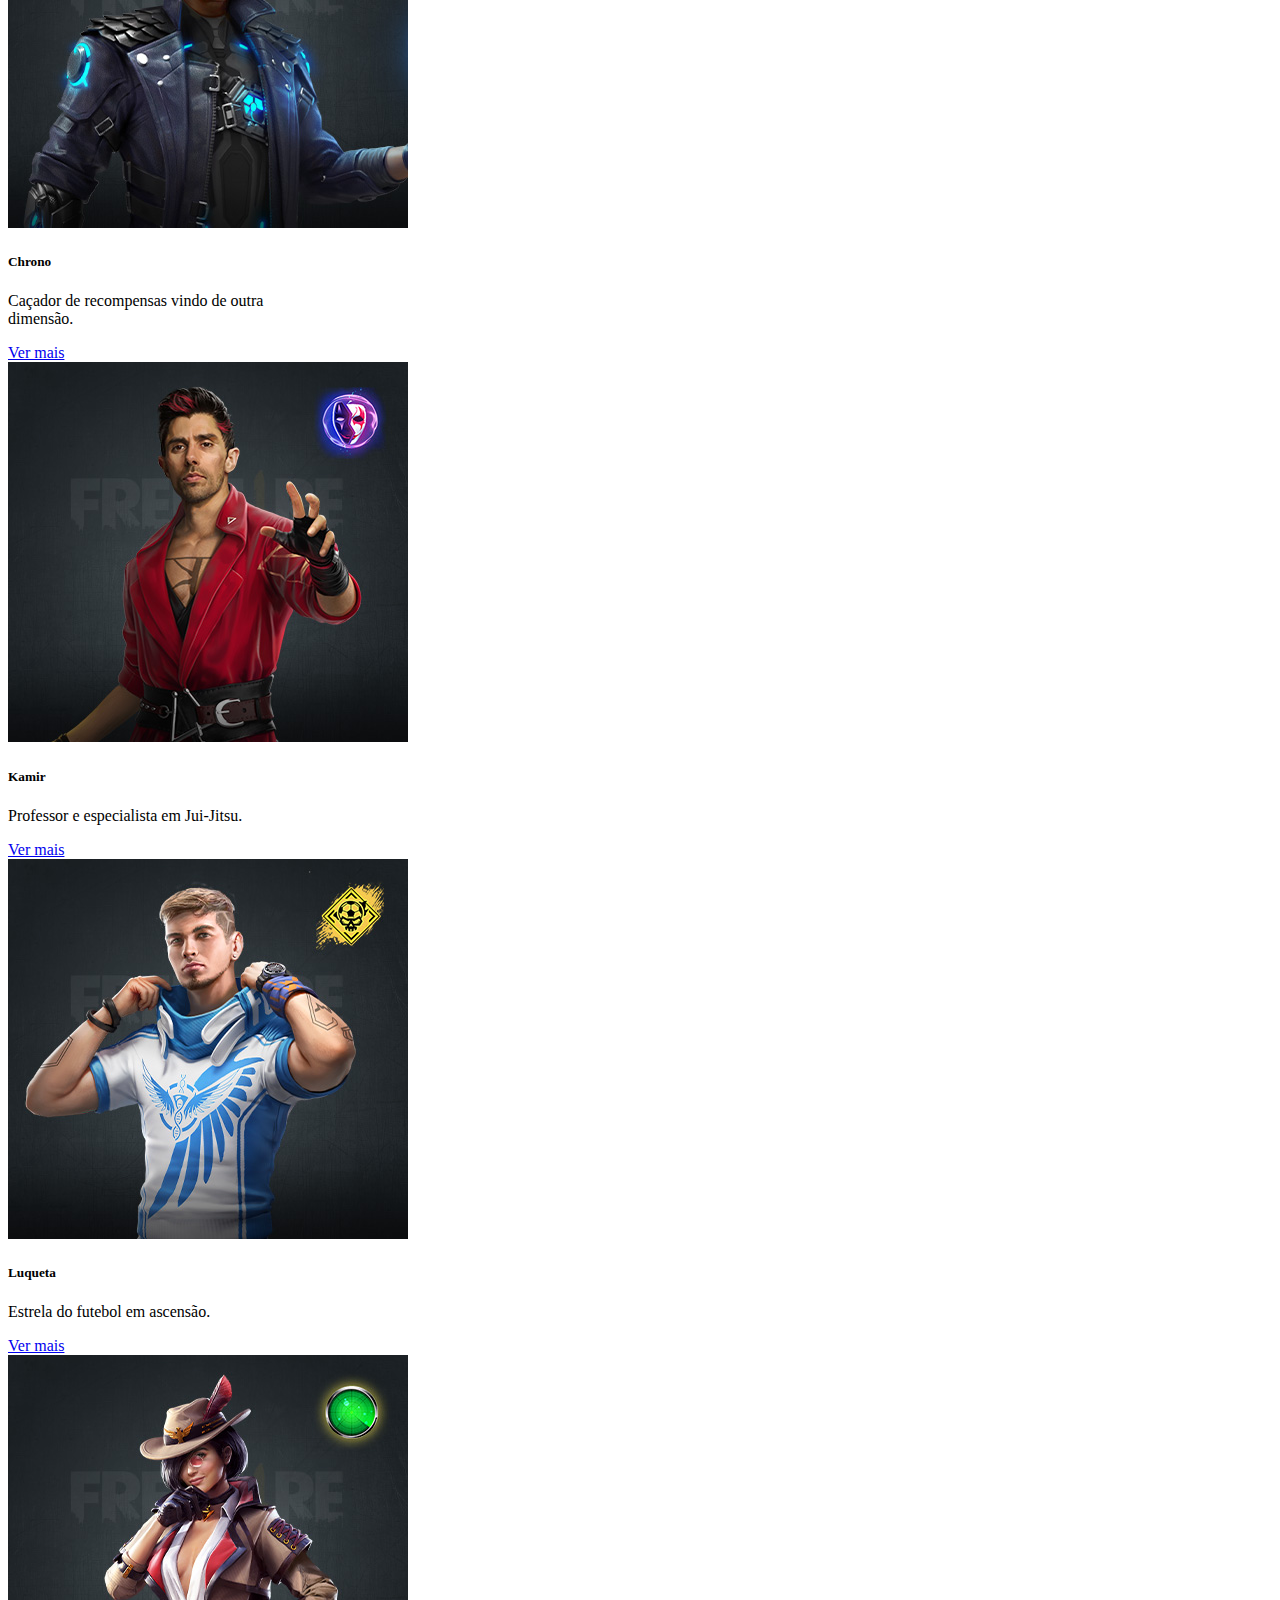
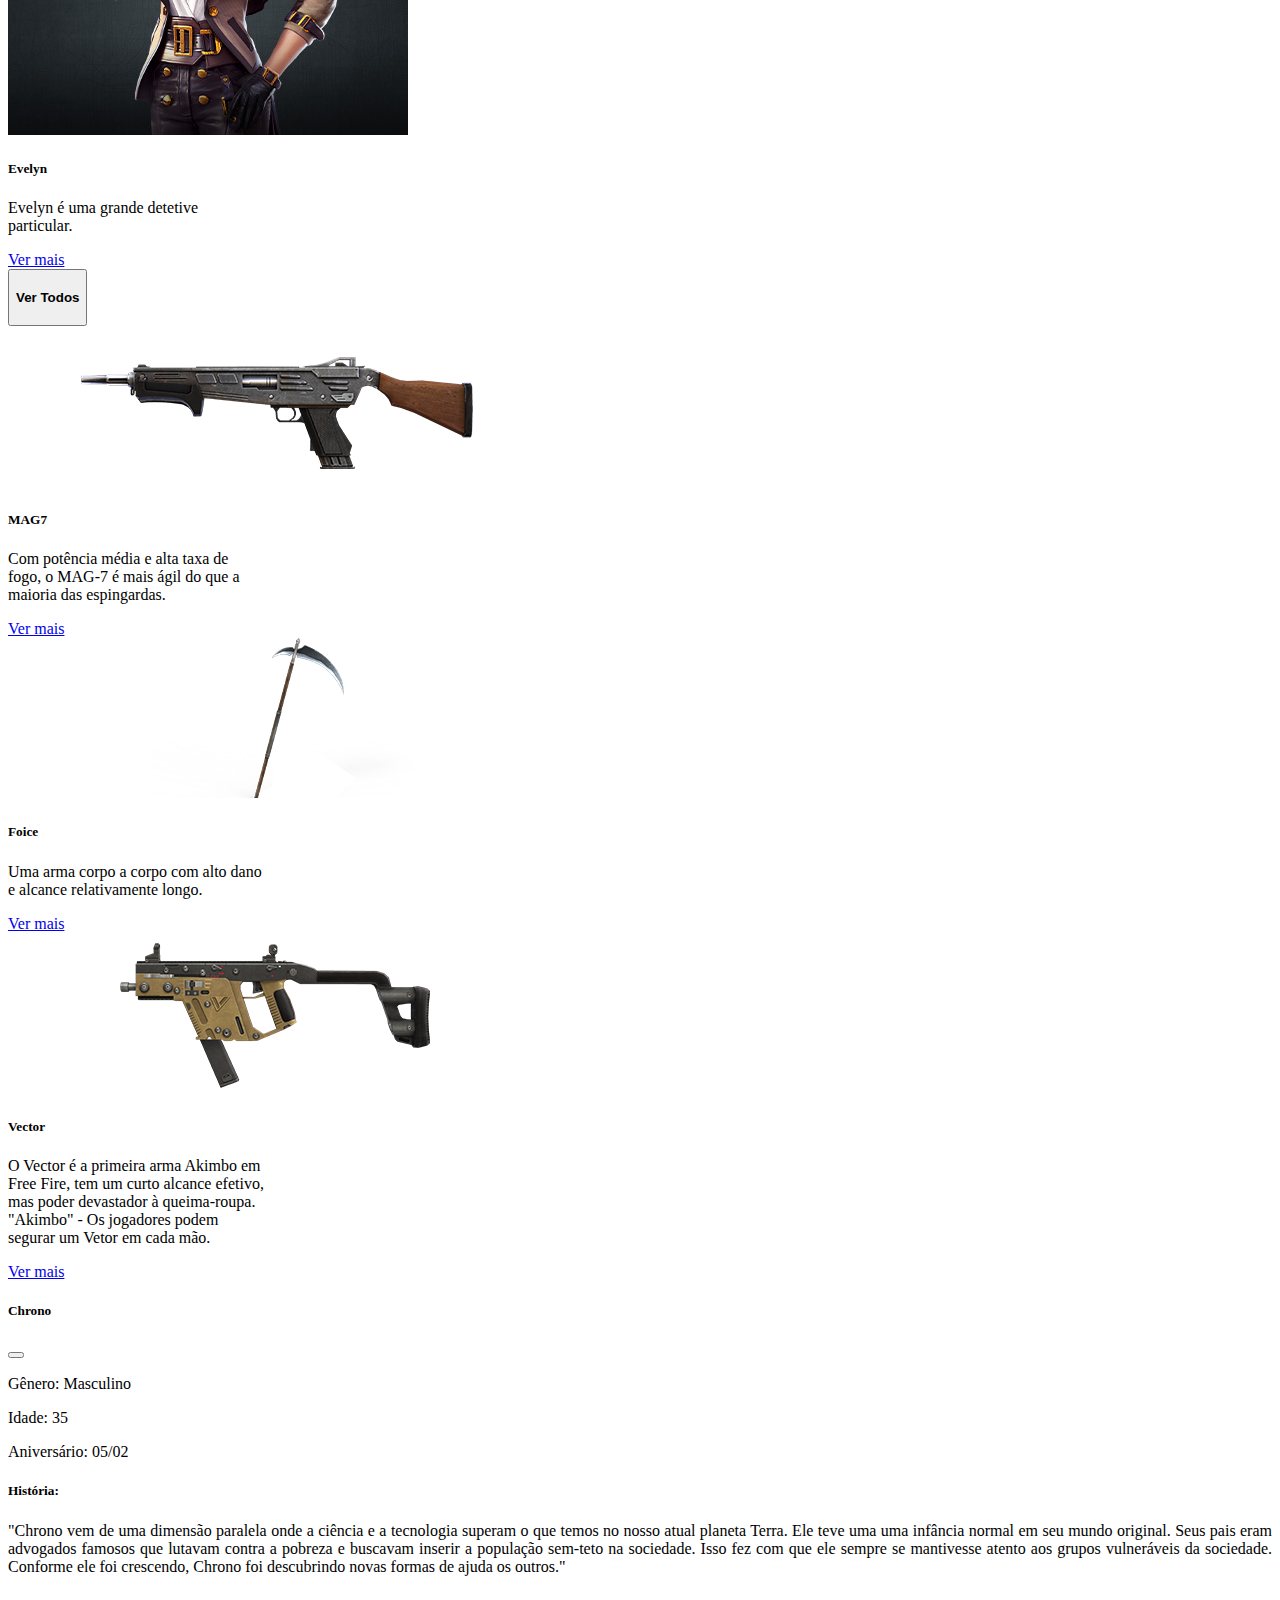
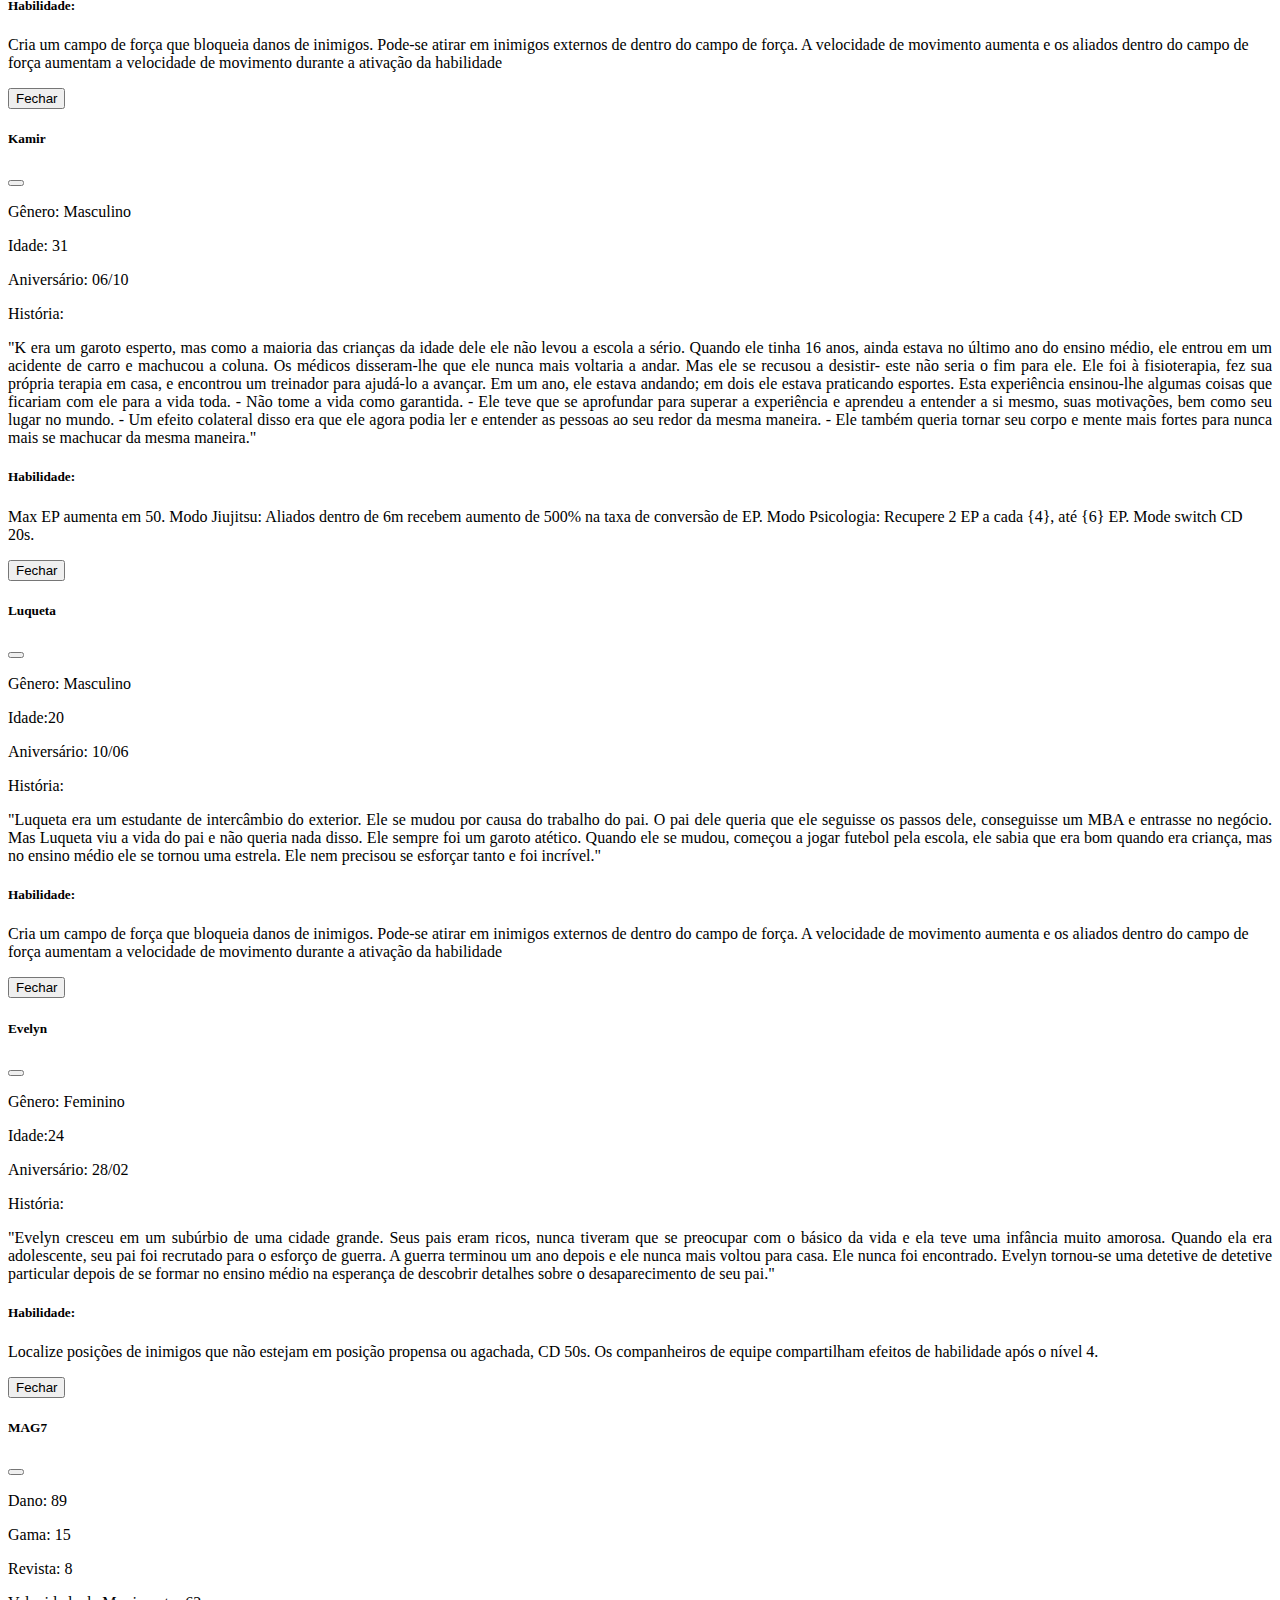
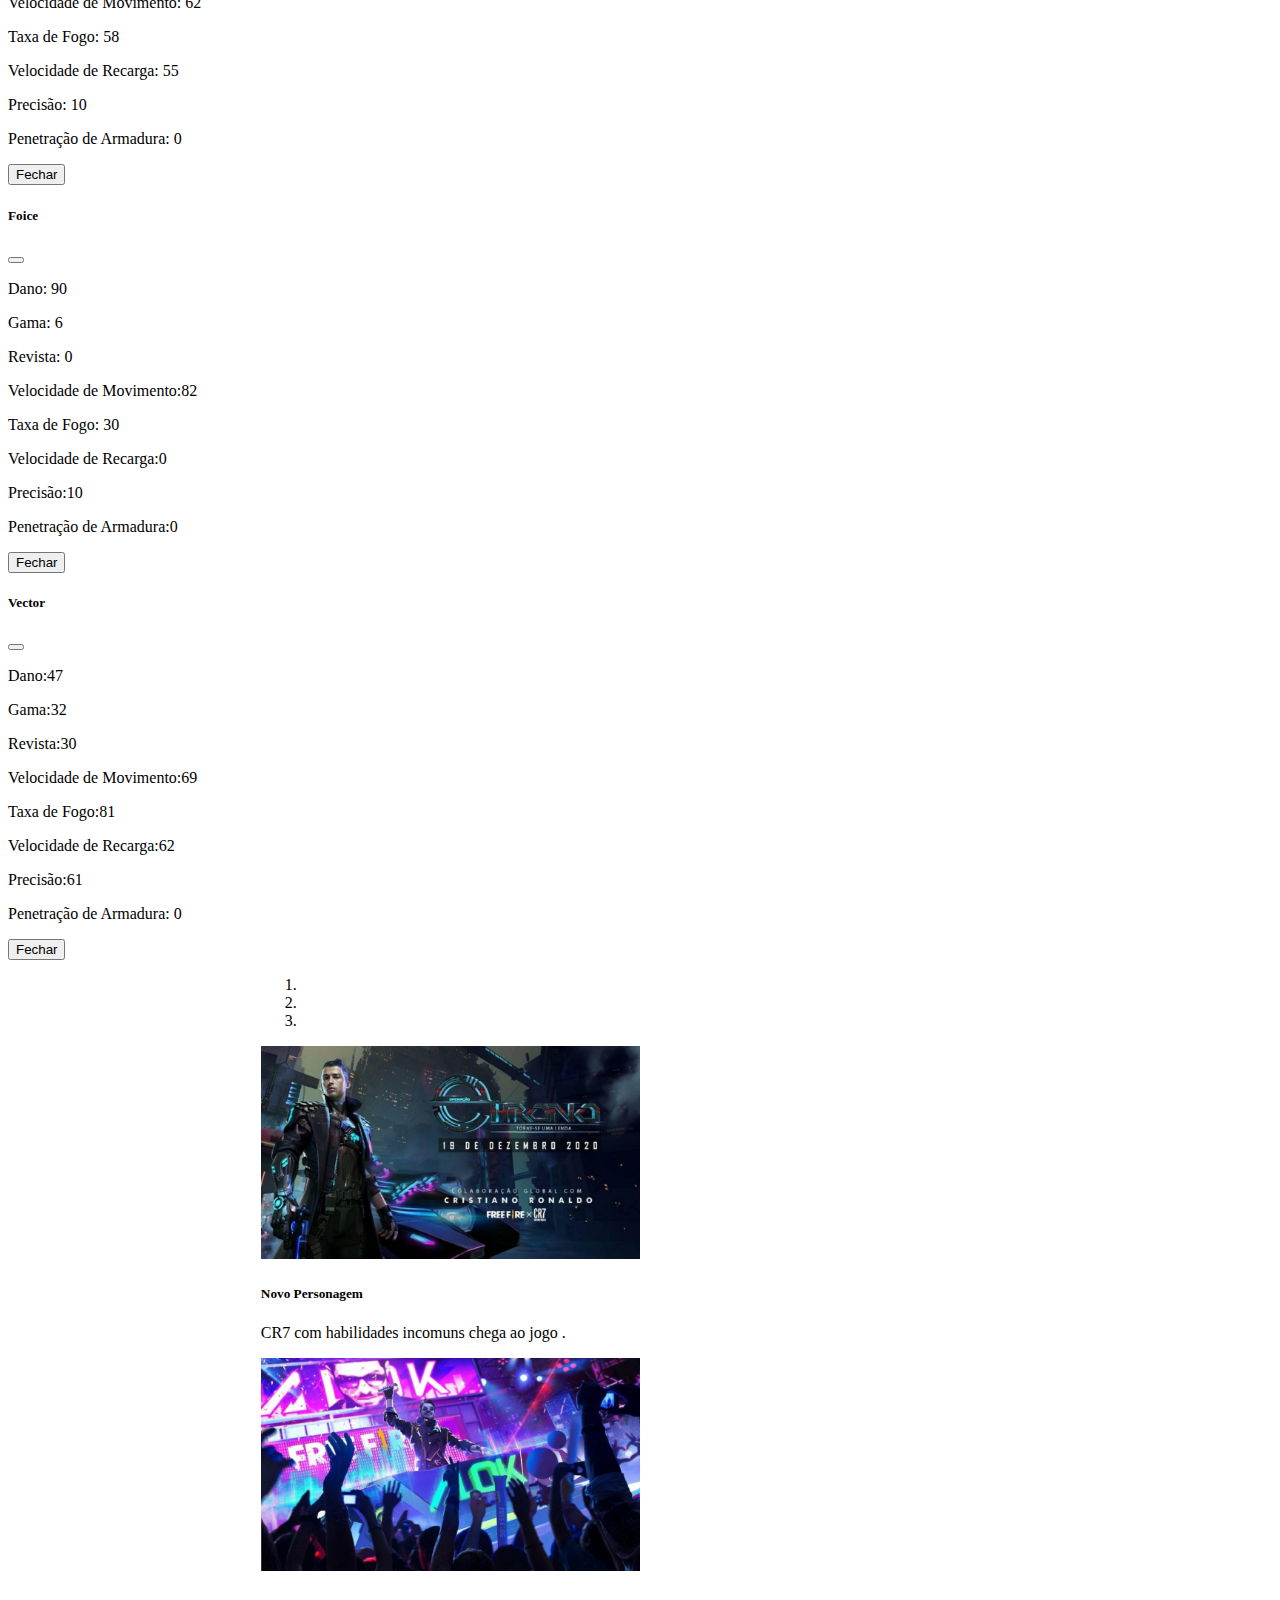
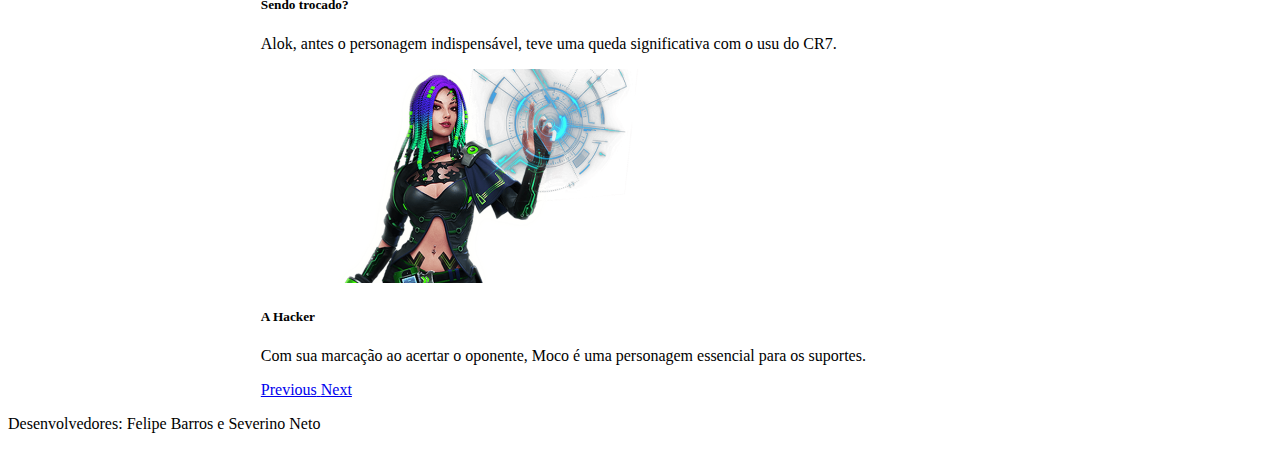
==== commit db724228: "Finalizando o projeto" ====
--- a/html/index.html
+++ b/html/index.html
@@ -19,6 +19,18 @@
     crossorigin="anonymous"></script>
 
   <style>
+
+    div div div div div img.img-fluid {
+      /* classes img-fluid dentro das tags img irão ter um tamanho de 70% em relação ao pai */
+      width: 70%;
+    }
+
+    p.fs-3,
+    p.fs-5 {
+      /* classes fs-3 e fs-5 dentro das tags p irão ter o texto justificado */
+      text-align: justify;
+    }
+
     /* limita o tamanho do carrousel e deixa centralizado */
     #carouselExampleCaptions {
       width: 60%;
@@ -30,6 +42,7 @@
       width: 50%;
       margin: auto;
     }
+
   </style>
 
   <title>Home</title>
@@ -75,9 +88,6 @@
         <ul class="navbar-nav me-auto ms-4 mb-2 mb-lg-0">
           <li class="nav-item">
             <a class="nav-link active disabled" aria-current="page" href="index.html">Home</a>
-          </li>
-          <li class="nav-item">
-            <a class="nav-link" aria-current="page" href="noticias.html">Notícias</a>
           </li>
           <li class="nav-item">
             <a class="nav-link" href="personagens.html">Personagens</a>
@@ -136,6 +146,7 @@
     </div>
   </div>
 
+
   <!--  Conteudo  
 
   container: cria um container responsivo centralizado para possuir elementos dentro dela
@@ -145,36 +156,149 @@
 
   <div class="container" id="container">
 
-    <!--  Cards  
-
-  row: cria uma linha com grid de 12 colunas
-  col: cria uma coluna, o valor depois ex: col-12 indica quantas colunas do grid aquele elemento vai possuir
-  nav nav-tabs: indica que vai ser um menu de navegação na horizontal, porem com um estilo difereente do navbar-collapse
-  nav-item: indica que aquele elemento é um item do menu
-  nav-link: indica que aquele elemento é um link do menu
-  active: junto com a classe link, vai indicar que aquele link estar ativo no momento
-  card-body: indica que aquele conteúdo é do corpo do card
-  cars-title: indica que aquele ementento é um título daquele card
-  text-truncate: estiliza o texto para caso ele estrapole o limite, não se quebre linha e sim apareça reticencias no final da lina, indicando que ten mais coisas a ser mostrada
-  d-flex: display-flex, vai sem um elementos que possue filhos flexiveis
-  justify-content-center: os elementos vão ser centralizados
-  btn e btn-outline-primary: indica que vai ser um botão com os estilos dados
-  fw: indica o font-weight que vai ser atribuido, bold ou outros valores que vem junto a classe 
-  -->
+    <!--
+    
+    
+      row: cria uma linha com grid de 12 colunas
+    col: cria uma coluna, o valor depois ex: col-11 indica quantas colunas do grid aquele elemento vai possuir
+    m-auto: as margens desse elemento vai ser automáticas
+    mb: a margin-bottom vai ser o valor passado
+    d-flex: display-flex, vai sem um elementos que possue filhos flexiveis
+    justify-content-center: os elementos vão ser centralizados
+    fs: font-size com escala de 1 a 5, escalas predefinidas pelo bootstrap 
+    badge: vai ter um efeito na palavra, uma decoração
+    bg-info: Indica que esse elemento vai ter a cor de fundo referente a essa cor, definida pelo bootstrap
+    text-center: alinha o texto ao centro
+    
+  
+    -->
+
     <div class="row">
-
-      <div class="col-12 border-bottom pb-4">
+      <div class="col-11 m-auto">
+        <div class="row  mt-3">
+          <div class="col-sm-auto d-flex justify-content-center">
+            <div class="">
+              <div>
+                <h2 class="text-center mb-3">Incubadora Tropa Sombrias</h2>
+                <p class="fs-5">Nova incubadora Tropas Sombrias chega hoje (11/02), de olho nos novos itens:</p>
+                <p class="mb-5">Free Fire Incubator (FF) é uma roleta onde você vai girar para obter itens
+                  (bilhetes, skins, crachás, etc.) e também os muito raros Projetos e Pedras da Evolução . Cada giro
+                  custará 60 Diamantes, 5 Spin custará 270 Diamantes e um item raro é garantido em 3 rodadas.</p>
+              </div>
+              <div class="row">
+                <div class="col-sm-auto">
+                  <h4 class="fs-5">Incubadora Tropa Sombrias: Pacote Soldado Vulcânico:</h4>
+                  <p>O pacote da Incubadora Tropas Sombrias com a skin
+                    <span class="badge bg-warning text-dark">Soldado Vulcânico</span>
+                    (unissex) mistura as tonalidades amarela e preta em suas composições.
+                  </p>
+                  <div class=" d-flex justify-content-center">
+                    <img class="img-fluid" src="../img/incubadora/soldado_volcanicojpeg.jpeg" alt="soldado volcanico"
+                      title="Soldado Vulcanico">
+                  </div>
+                </div>
+              </div>
+            </div>
+          </div>
+        </div>
+
+        <div class="row  mt-5">
+          <div class="col-sm-auto d-flex justify-content-center">
+            <div class="">
+              <div class="row">
+                <div class="col-sm-auto">
+                  <h4 class="fs-5">Incubadora Tropa Sombrias: Pacote Soldado Glacial:</h4>
+                  <p>O pacote da Incubadora Tropas Sombrias com a skin
+                    <span class="badge bg-info text-dark">Soldado Glacial</span>
+                    (unissex) mistura as tonalidades azul e preta em suas composições.
+                  </p>
+                  <div class=" d-flex justify-content-center">
+                    <img class="img-fluid" src="../img/incubadora/soldado_glacial.jpeg" alt="soldado_glacial"
+                      title="Soldado Glacial">
+                  </div>
+                </div>
+              </div>
+            </div>
+          </div>
+        </div>
+
+        <div class="row  mt-5">
+          <div class="col-sm-auto d-flex justify-content-center">
+            <div class="">
+              <div class="row">
+                <div class="col-sm-auto">
+                  <h4 class="fs-5">Incubadora Tropa Sombrias: Pacote Soldado Sombrio:</h4>
+                  <p>O pacote da Incubadora Tropas Sombrias com a skin
+                    <span class="badge text-dark" style="background-color: blueviolet;">Soldado Sombrio</span>
+                    (unissex) mistura as tonalidades roxa e preta em suas composições.
+                  </p>
+                  <div class=" d-flex justify-content-center">
+                    <img class="img-fluid" src="../img/incubadora/soldado_sombrio.jpeg" alt="soldado_glacial"
+                      title="Soldado Glacial">
+                  </div>
+                </div>
+              </div>
+            </div>
+          </div>
+        </div>
+
+        <div class="row  mt-5">
+          <div class="col-sm-auto d-flex justify-content-center">
+            <div class="">
+              <div class="row">
+                <div class="col-sm-auto">
+                  <h4 class="fs-5">Incubadora Tropa Sombrias: Pacote Soldado Espacial:</h4>
+                  <p>O pacote da Incubadora Tropas Sombrias com a skin
+                    <span class="badge bg-success text-dark">Soldado Espacial</span>
+                    (unissex) mistura as tonalidades verde e preta em suas composições.
+                  </p>
+                  <div class=" d-flex justify-content-center">
+                    <img class="img-fluid" src="../img/incubadora/soldado_espacial.jpeg" alt="soldado_glacial"
+                      title="Soldado Glacial">
+                  </div>
+                </div>
+              </div>
+            </div>
+          </div>
+        </div>
+      </div>
+    </div>
+
+    <!--  
+      
+    
+    Cards:  
+    
+    row: cria uma linha com grid de 12 colunas
+    col: cria uma coluna, o valor depois ex: col-12 indica quantas colunas do grid aquele elemento vai possuir
+    nav nav-tabs: indica que vai ser um menu de navegação na horizontal, porem com um estilo difereente do navbar-collapse
+    nav-item: indica que aquele elemento é um item do menu
+    nav-link: indica que aquele elemento é um link do menu
+    active: junto com a classe link, vai indicar que aquele link estar ativo no momento
+    card-body: indica que aquele conteúdo é do corpo do card
+    cars-title: indica que aquele ementento é um título daquele card
+    text-truncate: estiliza o texto para caso ele estrapole o limite, não se quebre linha e sim apareça reticencias no final da lina, indicando que ten mais coisas a ser mostrada
+    d-flex: display-flex, vai sem um elementos que possue filhos flexiveis
+    justify-content-center: os elementos vão ser centralizados
+    btn e btn-outline-primary: indica que vai ser um botão com os estilos dados
+    fw: indica o font-weight que vai ser atribuido, bold ou outros valores que vem junto a classe 
+    
+    -->
+
+    <div class="row mt-5">
+
+      <div class="col-12 border-bottom pb-4" onmouseenter="sobre()">
         <ul class="nav nav-tabs">
           <li class="nav-item">
-            <a class="nav-link active" id="novos_personagens" aria-current="page" href="#novos_personagens">Novos
+            <a class="nav-link active" id="link-pers" aria-current="page" onclick="mostrarPersonagens()">Novos
               Personagens</a>
           </li>
           <li class="nav-item">
-            <a class="nav-link" aria-current="page" href="#novas_armas">Novas Armas</a>
+            <a class="nav-link" id="link-armas" aria-current="page" onclick="mostrarArmas()">Novas Armas</a>
           </li>
         </ul>
 
-        <div class="row mb-3 mt-2  d-flex justify-content-center">
+        <div class="row mb-3 mt-2 d-flex justify-content-center" id="personagens">
 
           <div class="col-sm-auto mb-3">
             <div class="card me-auto ms-auto" style="width: 16rem;">
@@ -222,17 +346,81 @@
               </div>
             </div>
           </div>
-        </div>
-
-        <div class="col-12">
-          <div class="d-flex justify-content-center mt-5">
-            <a href="personagens.html">
-              <button class="btn btn-outline-primary fw-bold">
-                <h4 class="pt-1">Ver Todos</h4>
-              </button>
-            </a>
-          </div>
-        </div>
+
+          <div class="col-12">
+            <div class="d-flex justify-content-center mt-5">
+              <a href="personagens.html">
+                <button class="btn btn-outline-primary fw-bold">
+                  <h4 class="pt-1">Ver Todos</h4>
+                </button>
+              </a>
+            </div>
+          </div>
+        </div>
+
+        <!--  Novas Armas 
+    
+        row: cria uma linha com grid de 12 colunas
+        col: cria uma coluna, o valor depois ex: col-12 indica quantas colunas do grid aquele elemento vai possuir
+        nav nav-tabs: indica que vai ser um menu de navegação na horizontal, porem com um estilo difereente do navbar-collapse
+        nav-item: indica que aquele elemento é um item do menu
+        nav-link: indica que aquele elemento é um link do menu
+        active: junto com a classe link, vai indicar que aquele link estar ativo no momento
+        card-body: indica que aquele conteúdo é do corpo do card
+        cars-title: indica que aquele ementento é um título daquele card
+        text-truncate: estiliza o texto para caso ele estrapole o limite, não se quebre linha e sim apareça reticencias no final da lina, indicando que ten mais coisas a ser mostrada
+        d-flex: display-flex, vai sem um elementos que possue filhos flexiveis
+        justify-content-center: os elementos vão ser centralizados
+        btn e btn-outline-primary: indica que vai ser um botão com os estilos dados
+        fw: indica o font-weight que vai ser atribuido, bold ou outros valores que vem junto a classe 
+        border-bottom: Indica que vai ter uma borda inferior
+        pb: O espaçamenti interno vai ser na escala de de 0 a 5 ou auto, escalas do bootstrap
+        ms: indica a margin-left que vai ser na escala de de 0 a 5 ou auto, escalas do bootstrap
+        me: indica a margin-right que vai ser na escala de de 0 a 5 ou auto, escalas do bootstrap
+        mt: Indica que a magem do topo vai ser na escala de de 0 a 5 ou auto, escalas do bootstrap
+
+        -->
+
+        <div class="row mb-3 mt-3  d-flex justify-content-center d-none" id="armas">
+
+          <div class="col-sm-auto mb-3">
+            <div class="card me-auto ms-auto" style="width: 16rem;">
+              <img src="../img/armas/MAG7.png" class="card-img-top" alt="imagem MAG7" title="De Garena Free Fire">
+              <div class="card-body">
+                <h5 class="card-title">MAG7</h5>
+                <p class="card-text text-truncate">Com potência média e alta taxa de fogo, o MAG-7 é mais ágil do que a
+                  maioria das espingardas.</p>
+                <a href="#" data-bs-toggle="modal" data-bs-target="#modal-mag7" class="btn btn-warning">Ver mais</a>
+              </div>
+            </div>
+          </div>
+
+          <div class="col-sm-auto mb-3">
+            <div class="card me-auto ms-auto" style="width: 16rem;">
+              <img src="../img/armas/Scythe.png" class="card-img-top" alt="imagem foice" title="De Garena Free Fire">
+              <div class="card-body">
+                <h5 class="card-title">Foice</h5>
+                <p class="card-text text-truncate">Uma arma corpo a corpo com alto dano e alcance relativamente longo.
+                </p>
+                <a href="#" data-bs-toggle="modal" data-bs-target="#modal-foice" class="btn btn-warning">Ver mais</a>
+              </div>
+            </div>
+          </div>
+
+          <div class="col-sm-auto mb-3">
+            <div class="card me-auto ms-auto" style="width: 16rem;">
+              <img src="../img/armas/vector.png" class="card-img-top" alt="imagem Vector" title="De Garena Free Fire">
+              <div class="card-body">
+                <h5 class="card-title">Vector</h5>
+                <p class="card-text text-truncate">O Vector é a primeira arma Akimbo em Free Fire, tem um curto alcance
+                  efetivo, mas poder devastador à queima-roupa. "Akimbo" - Os jogadores podem segurar um Vetor em cada
+                  mão.</p>
+                <a href="#" data-bs-toggle="modal" data-bs-target="#modal-vector" class="btn btn-warning">Ver mais</a>
+              </div>
+            </div>
+          </div>
+        </div>
+
       </div>
 
       <!--  Modal  -> Isso para todos os modal abaixo
@@ -410,83 +598,7 @@
 
     </div>
 
-    <!--  Novas Armas 
-    
-    row: cria uma linha com grid de 12 colunas
-    col: cria uma coluna, o valor depois ex: col-12 indica quantas colunas do grid aquele elemento vai possuir
-    nav nav-tabs: indica que vai ser um menu de navegação na horizontal, porem com um estilo difereente do navbar-collapse
-    nav-item: indica que aquele elemento é um item do menu
-    nav-link: indica que aquele elemento é um link do menu
-    active: junto com a classe link, vai indicar que aquele link estar ativo no momento
-    card-body: indica que aquele conteúdo é do corpo do card
-    cars-title: indica que aquele ementento é um título daquele card
-    text-truncate: estiliza o texto para caso ele estrapole o limite, não se quebre linha e sim apareça reticencias no final da lina, indicando que ten mais coisas a ser mostrada
-    d-flex: display-flex, vai sem um elementos que possue filhos flexiveis
-    justify-content-center: os elementos vão ser centralizados
-    btn e btn-outline-primary: indica que vai ser um botão com os estilos dados
-    fw: indica o font-weight que vai ser atribuido, bold ou outros valores que vem junto a classe 
-    border-bottom: Indica que vai ter uma borda inferior
-    pb: O espaçamenti interno vai ser na escala de de 0 a 5 ou auto, escalas do bootstrap
-    ms: indica a margin-left que vai ser na escala de de 0 a 5 ou auto, escalas do bootstrap
-    me: indica a margin-right que vai ser na escala de de 0 a 5 ou auto, escalas do bootstrap
-    mt: Indica que a magem do topo vai ser na escala de de 0 a 5 ou auto, escalas do bootstrap
-
-  -->
-
-    <div class="row mt-3">
-      <div class="col-12 border-bottom pb-3">
-        <ul class="nav nav-tabs">
-          <li class="nav-item">
-            <a class="nav-link" id="novos_personagens" aria-current="page" href="#novos_personagens">Novos
-              Personagens</a>
-          </li>
-          <li class="nav-item">
-            <a class="nav-link active" aria-current="page" id="novas_armas" href="#novas_armas">Novas Armas</a>
-          </li>
-        </ul>
-
-        <div class="row mb-3 mt-2  d-flex justify-content-center">
-
-          <div class="col-sm-auto mb-3">
-            <div class="card me-auto ms-auto" style="width: 16rem;">
-              <img src="../img/armas/MAG7.png" class="card-img-top" alt="imagem MAG7" title="De Garena Free Fire">
-              <div class="card-body">
-                <h5 class="card-title">MAG7</h5>
-                <p class="card-text text-truncate">Com potência média e alta taxa de fogo, o MAG-7 é mais ágil do que a
-                  maioria das espingardas.</p>
-                <a href="#" data-bs-toggle="modal" data-bs-target="#modal-mag7" class="btn btn-warning">Ver mais</a>
-              </div>
-            </div>
-          </div>
-
-          <div class="col-sm-auto mb-3">
-            <div class="card me-auto ms-auto" style="width: 16rem;">
-              <img src="../img/armas/Scythe.png" class="card-img-top" alt="imagem foice" title="De Garena Free Fire">
-              <div class="card-body">
-                <h5 class="card-title">Foice</h5>
-                <p class="card-text text-truncate">Uma arma corpo a corpo com alto dano e alcance relativamente longo.
-                </p>
-                <a href="#" data-bs-toggle="modal" data-bs-target="#modal-foice" class="btn btn-warning">Ver mais</a>
-              </div>
-            </div>
-          </div>
-
-          <div class="col-sm-auto mb-3">
-            <div class="card me-auto ms-auto" style="width: 16rem;">
-              <img src="../img/armas/vector.png" class="card-img-top" alt="imagem Vector" title="De Garena Free Fire">
-              <div class="card-body">
-                <h5 class="card-title">Vector</h5>
-                <p class="card-text text-truncate">O Vector é a primeira arma Akimbo em Free Fire, tem um curto alcance
-                  efetivo, mas poder devastador à queima-roupa. "Akimbo" - Os jogadores podem segurar um Vetor em cada
-                  mão.</p>
-                <a href="#" data-bs-toggle="modal" data-bs-target="#modal-vector" class="btn btn-warning">Ver mais</a>
-              </div>
-            </div>
-          </div>
-        </div>
-      </div>
-
-      <!--  Modal Armas -> Isso para todos os modal abaixo
+    <!--  Modal Armas -> Isso para todos os modal abaixo
       
       modal: indica que tudo o que estiver dentro dessa div com essa classe vai ser o conteúdo do modal
       fade: Vei deixar o modal com uma transição mais suave
@@ -496,81 +608,81 @@
       modal-footer: Indica que o que estiver dentro desse elemento vai ser o rodapé do modal
       m-3: Todas as margens vai possuir o valor 3 para o elemento que possuir essa clásse
       mb: a margin-bottom vai ser o valor passado
-      -->
-
-      <div class="modal fade" id="modal-mag7" tabindex="-1">
-        <div class="modal-dialog">
-          <div class="modal-content">
-            <div class="modal-header">
-              <h5 class="modal-title">MAG7</h5>
-              <button type="button" class="btn-close" data-bs-dismiss="modal" aria-label="Close"></button>
-            </div>
-            <div class="modal-body m-3">
-              <p><span class="fw-bold">Dano:</span> 89</p>
-              <p><span class="fw-bold">Gama:</span> 15</p>
-              <p><span class="fw-bold">Revista:</span> 8</p>
-              <p><span class="fw-bold">Velocidade de Movimento:</span> 62</p>
-              <p><span class="fw-bold">Taxa de Fogo:</span> 58</p>
-              <p><span class="fw-bold">Velocidade de Recarga:</span> 55</p>
-              <p><span class="fw-bold">Precisão:</span> 10</p>
-              <p><span class="fw-bold">Penetração de Armadura:</span> 0</p>
-            </div>
-            <div class="modal-footer">
-              <button type="button" class="btn btn-danger" data-bs-dismiss="modal">Fechar</button>
-            </div>
-          </div>
-        </div>
-      </div>
-
-      <div class="modal fade" id="modal-foice" tabindex="-1">
-        <div class="modal-dialog">
-          <div class="modal-content">
-            <div class="modal-header">
-              <h5 class="modal-title">Foice</h5>
-              <button type="button" class="btn-close" data-bs-dismiss="modal" aria-label="Close"></button>
-            </div>
-            <div class="modal-body m-3">
-              <p><span class="fw-bold">Dano:</span> 90</p>
-              <p><span class="fw-bold">Gama:</span> 6</p>
-              <p><span class="fw-bold">Revista:</span> 0</p>
-              <p><span class="fw-bold">Velocidade de Movimento:</span>82</p>
-              <p><span class="fw-bold">Taxa de Fogo:</span> 30</p>
-              <p><span class="fw-bold">Velocidade de Recarga:</span>0</p>
-              <p><span class="fw-bold">Precisão:</span>10</p>
-              <p><span class="fw-bold">Penetração de Armadura:</span>0</p>
-            </div>
-            <div class="modal-footer">
-              <button type="button" class="btn btn-danger" data-bs-dismiss="modal">Fechar</button>
-            </div>
-          </div>
-        </div>
-      </div>
-      <div class="modal fade" id="modal-vector" tabindex="-1">
-        <div class="modal-dialog">
-          <div class="modal-content">
-            <div class="modal-header">
-              <h5 class="modal-title">Vector</h5>
-              <button type="button" class="btn-close" data-bs-dismiss="modal" aria-label="Close"></button>
-            </div>
-            <div class="modal-body m-3">
-              <p><span class="fw-bold">Dano:</span>47</p>
-              <p><span class="fw-bold">Gama:</span>32</p>
-              <p><span class="fw-bold">Revista:</span>30</p>
-              <p><span class="fw-bold">Velocidade de Movimento:</span>69</p>
-              <p><span class="fw-bold">Taxa de Fogo:</span>81</p>
-              <p><span class="fw-bold">Velocidade de Recarga:</span>62</p>
-              <p><span class="fw-bold">Precisão:</span>61</p>
-              <p><span class="fw-bold">Penetração de Armadura:</span> 0</p>
-            </div>
-            <div class="modal-footer">
-              <button type="button" class="btn btn-danger" data-bs-dismiss="modal">Fechar</button>
-            </div>
-          </div>
-        </div>
-      </div>
-    </div>
-
-    <!--  Carrouseu 
+    -->
+
+    <div class="modal fade" id="modal-mag7" tabindex="-1">
+      <div class="modal-dialog">
+        <div class="modal-content">
+          <div class="modal-header">
+            <h5 class="modal-title">MAG7</h5>
+            <button type="button" class="btn-close" data-bs-dismiss="modal" aria-label="Close"></button>
+          </div>
+          <div class="modal-body m-3">
+            <p><span class="fw-bold">Dano:</span> 89</p>
+            <p><span class="fw-bold">Gama:</span> 15</p>
+            <p><span class="fw-bold">Revista:</span> 8</p>
+            <p><span class="fw-bold">Velocidade de Movimento:</span> 62</p>
+            <p><span class="fw-bold">Taxa de Fogo:</span> 58</p>
+            <p><span class="fw-bold">Velocidade de Recarga:</span> 55</p>
+            <p><span class="fw-bold">Precisão:</span> 10</p>
+            <p><span class="fw-bold">Penetração de Armadura:</span> 0</p>
+          </div>
+          <div class="modal-footer">
+            <button type="button" class="btn btn-danger" data-bs-dismiss="modal">Fechar</button>
+          </div>
+        </div>
+      </div>
+    </div>
+
+    <div class="modal fade" id="modal-foice" tabindex="-1">
+      <div class="modal-dialog">
+        <div class="modal-content">
+          <div class="modal-header">
+            <h5 class="modal-title">Foice</h5>
+            <button type="button" class="btn-close" data-bs-dismiss="modal" aria-label="Close"></button>
+          </div>
+          <div class="modal-body m-3">
+            <p><span class="fw-bold">Dano:</span> 90</p>
+            <p><span class="fw-bold">Gama:</span> 6</p>
+            <p><span class="fw-bold">Revista:</span> 0</p>
+            <p><span class="fw-bold">Velocidade de Movimento:</span>82</p>
+            <p><span class="fw-bold">Taxa de Fogo:</span> 30</p>
+            <p><span class="fw-bold">Velocidade de Recarga:</span>0</p>
+            <p><span class="fw-bold">Precisão:</span>10</p>
+            <p><span class="fw-bold">Penetração de Armadura:</span>0</p>
+          </div>
+          <div class="modal-footer">
+            <button type="button" class="btn btn-danger" data-bs-dismiss="modal">Fechar</button>
+          </div>
+        </div>
+      </div>
+    </div>
+    <div class="modal fade" id="modal-vector" tabindex="-1">
+      <div class="modal-dialog">
+        <div class="modal-content">
+          <div class="modal-header">
+            <h5 class="modal-title">Vector</h5>
+            <button type="button" class="btn-close" data-bs-dismiss="modal" aria-label="Close"></button>
+          </div>
+          <div class="modal-body m-3">
+            <p><span class="fw-bold">Dano:</span>47</p>
+            <p><span class="fw-bold">Gama:</span>32</p>
+            <p><span class="fw-bold">Revista:</span>30</p>
+            <p><span class="fw-bold">Velocidade de Movimento:</span>69</p>
+            <p><span class="fw-bold">Taxa de Fogo:</span>81</p>
+            <p><span class="fw-bold">Velocidade de Recarga:</span>62</p>
+            <p><span class="fw-bold">Precisão:</span>61</p>
+            <p><span class="fw-bold">Penetração de Armadura:</span> 0</p>
+          </div>
+          <div class="modal-footer">
+            <button type="button" class="btn btn-danger" data-bs-dismiss="modal">Fechar</button>
+          </div>
+        </div>
+      </div>
+    </div>
+  </div>
+
+  <!--  Carrouseu 
 
     carousel: Vai ter os estilos de um carrouseu
     carousel-dark : Vai possuir um tema escuro o carrouseu
@@ -585,52 +697,52 @@
     carousel-control-next: vai ter um controle que vai mudar o slide para o posterior
     -->
 
-    <div id="carouselExampleCaptions" class="carousel carousel-dark slide mt-5 mb-5" data-bs-ride="carousel">
-
-      <ol class="carousel-indicators">
-        <li data-bs-target="#carouselExampleCaptions" data-bs-slide-to="0" class="active"></li>
-        <li data-bs-target="#carouselExampleCaptions" data-bs-slide-to="1"></li>
-        <li data-bs-target="#carouselExampleCaptions" data-bs-slide-to="2"></li>
-      </ol>
-
-      <div class="carousel-inner">
-
-        <div class="carousel-item active">
-          <img src="../img/cr7.jpg" class="d-block w-100" alt="promoção">
-          <div class="carousel-caption d-none d-md-block bg-secondary">
-            <h5 class="fw-bold">Novo Personagem</h5>
-            <p>CR7 com habilidades incomuns chega ao jogo .</p>
-          </div>
-        </div>
-
-        <div class="carousel-item">
-          <img src="../img/alok.jpg" class="d-block w-100" alt="promoção">
-          <div class="carousel-caption d-none d-md-block bg-secondary">
-            <h5 class="fw-bold">Sendo trocado?</h5>
-            <p>Alok, antes o personagem indispensável, teve uma queda significativa com o usu do CR7.</p>
-          </div>
-        </div>
-
-        <div class="carousel-item">
-          <img src="../img/moco.png" class="d-block w-100" alt="promoção">
-          <div class="carousel-caption d-none d-md-block bg-secondary">
-            <h5 class="fw-bold"> A Hacker</h5>
-            <p>Com sua marcação ao acertar o oponente, Moco é uma personagem essencial para os suportes.</p>
-          </div>
-        </div>
-
-      </div>
-
-      <a class="carousel-control-prev" href="#carouselExampleCaptions" role="button" data-bs-slide="prev">
-        <span class="carousel-control-prev-icon" aria-hidden="true"></span>
-        <span class="visually-hidden">Previous</span>
-      </a>
-
-      <a class="carousel-control-next" href="#carouselExampleCaptions" role="button" data-bs-slide="next">
-        <span class="carousel-control-next-icon" aria-hidden="true"></span>
-        <span class="visually-hidden">Next</span>
-      </a>
-    </div>
+  <div id="carouselExampleCaptions" class="carousel carousel-dark slide mt-5 mb-5" data-bs-ride="carousel">
+
+    <ol class="carousel-indicators">
+      <li data-bs-target="#carouselExampleCaptions" data-bs-slide-to="0" class="active"></li>
+      <li data-bs-target="#carouselExampleCaptions" data-bs-slide-to="1"></li>
+      <li data-bs-target="#carouselExampleCaptions" data-bs-slide-to="2"></li>
+    </ol>
+
+    <div class="carousel-inner">
+
+      <div class="carousel-item active">
+        <img src="../img/cr7.jpg" class="d-block w-100" alt="promoção">
+        <div class="carousel-caption d-none d-md-block bg-secondary">
+          <h5 class="fw-bold">Novo Personagem</h5>
+          <p>CR7 com habilidades incomuns chega ao jogo .</p>
+        </div>
+      </div>
+
+      <div class="carousel-item">
+        <img src="../img/alok.jpg" class="d-block w-100" alt="promoção">
+        <div class="carousel-caption d-none d-md-block bg-secondary">
+          <h5 class="fw-bold">Sendo trocado?</h5>
+          <p>Alok, antes o personagem indispensável, teve uma queda significativa com o usu do CR7.</p>
+        </div>
+      </div>
+
+      <div class="carousel-item">
+        <img src="../img/moco.png" class="d-block w-100" alt="promoção">
+        <div class="carousel-caption d-none d-md-block bg-secondary">
+          <h5 class="fw-bold"> A Hacker</h5>
+          <p>Com sua marcação ao acertar o oponente, Moco é uma personagem essencial para os suportes.</p>
+        </div>
+      </div>
+
+    </div>
+
+    <a class="carousel-control-prev" href="#carouselExampleCaptions" role="button" data-bs-slide="prev">
+      <span class="carousel-control-prev-icon" aria-hidden="true"></span>
+      <span class="visually-hidden">Previous</span>
+    </a>
+
+    <a class="carousel-control-next" href="#carouselExampleCaptions" role="button" data-bs-slide="next">
+      <span class="carousel-control-next-icon" aria-hidden="true"></span>
+      <span class="visually-hidden">Next</span>
+    </a>
+  </div>
   </div>
 
   <!--  footer
@@ -642,7 +754,9 @@
   fs: font-size com escala de 1 a 5, escalas predefinidas pelo bootstrap 
   badge: vai ter um efeito na palavra, uma decoração
   bg-warning: especifica a cor do back-ground, no caso um tom "amarelo"
-  -->
+  
+-->
+
   <footer>
     <div class="d-flex justify-content-center pt-3 bg-dark text-white mt-2">
       <div class="row">
